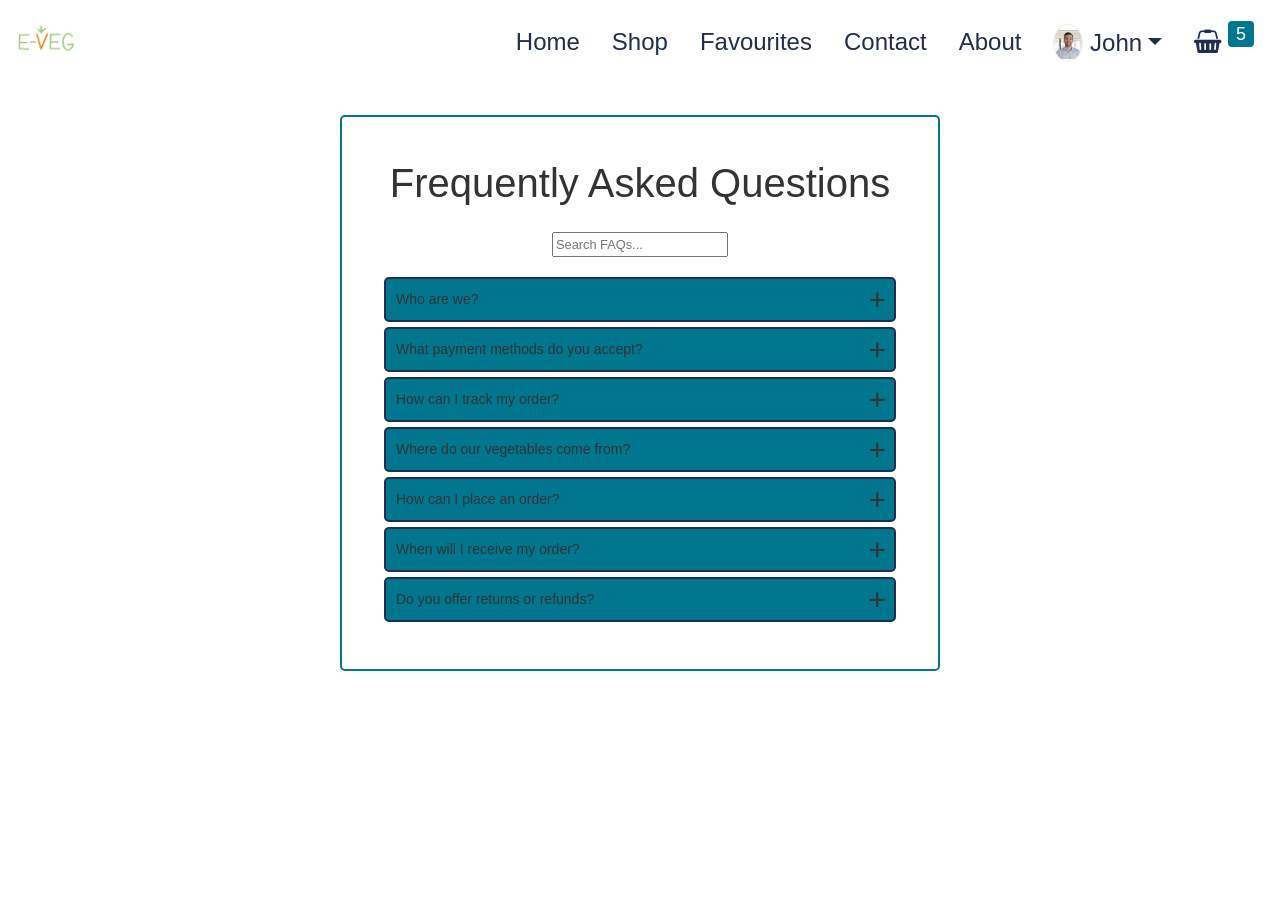
==== eveg/about.html @ e8fbee9b "changed nav bar to include favourites" ====
<!DOCTYPE html>
<html lang="en">
<head>
    <meta charset="UTF-8">
    <meta name="viewport" content="width=device-width, initial-scale=1.0">
    <meta charset="UTF-8"/>
    <link rel="stylesheet" media="screen and (max-width: 600px)" href="shopmobile.css">
    <link rel="stylesheet" media="screen and (min-width: 601px)" href="shop.css">
    <link rel="stylesheet" href="https://cdnjs.cloudflare.com/ajax/libs/font-awesome/4.7.0/css/font-awesome.min.css">
    <link rel="stylesheet" href="common.css">
    <link rel="stylesheet" href="colours.css">
    <link rel="stylesheet" type="text/css" media="all" href="packages/bootstrap/bootstrap.css">
    <link rel="stylesheet" type="text/css" media="all" href="packages/o2system-ui/o2system-ui.css">
    <link rel="stylesheet" type="text/css" media="all" href="packages/owl-carousel/owl-carousel.css">
    <link rel="stylesheet" type="text/css" media="all" href="packages/cloudzoom/cloudzoom.css">
    <link rel="stylesheet" type="text/css" media="all" href="packages/thumbelina/thumbelina.css">
    <link rel="stylesheet" type="text/css" media="all" href="packages/bootstrap-touchspin/bootstrap-touchspin.css">
    <script type="text/javascript" src="jquery.js"></script>
    <script type="text/javascript" src="jquery-migrate.js"></script>
    <script type="text/javascript" src="packages/bootstrap/libraries/popper.js"></script>
    <script type="text/javascript" src="packages/bootstrap/bootstrap.js"></script>
    <script type="text/javascript" src="packages/o2system-ui/o2system-ui.js"></script>
    <script type="text/javascript" src="packages/owl-carousel/owl-carousel.js"></script>
    <script type="text/javascript" src="packages/cloudzoom/cloudzoom.js"></script>
    <script type="text/javascript" src="packages/owl-carousel/owl-carousel.js"></script>
    <script type="text/javascript" src="packages/bootstrap-touchspin/bootstrap-touchspin.js"></script>
    <script type="text/javascript" src="products.js"></script>
    
    <title>FAQ Page</title>
    <!-- <style>
        /* body {
            font-family: Arial, sans-serif;
            line-height: 1.6;
            margin: 20px;
        } */

        
    </style> -->
</head>
<body>
<div class="index-list">
    <div class="page-header">
    <div class="container">
    <nav class="navbar fixed-top navbar-expand-md navbar-light bg-transparent" id="page-navigation">
        <!-- Navbar Brand -->
        <a href="index.html" class="navbar-brand">
          <img class="logo" src="images/e_veg_logo.png"></img>
        </a>

        <!-- Toggle Button -->
        <button class="navbar-toggler" type="button" data-toggle="collapse" data-target="#navbarcollapse" aria-controls="navbarCollapse" aria-expanded="false" aria-label="Toggle navigation">
            <span class="" role="button" ><i class="fa fa-bars" aria-hidden="true" style="color: rgba(0,0,0,.5);"></i></span>
        </button>
        <!-- Navbar Menu -->
        <div class="collapse navbar-collapse" id="navbarcollapse">
          <ul class="navbar-nav ml-auto">
            <li class="nav-item" style="color: black;">
              <a href="homepage.html" class="nav-link">Home</a>
            </li>
            <li class="nav-item" style="color: black;">
              <a href="index.html" class="nav-link">Shop</a>
            </li>
            <li class="nav-item" style="color: black;">
                <a href="favourites.html" class="nav-link">Favourites</a>
            </li>
            <!-- <li class="nav-item" style="color: black;">
              <a href="register.html" class="nav-link">Register</a>
            </li>
            <li class="nav-item" style="color: black;">
              <a href="login.html" class="nav-link">Login</a>
            </li> -->
            <li class="nav-item" style="color: black;">
              <a href="contact.html"" class="nav-link"><span>Contact</span></a>
            </li>
            <li class="nav-item"style="color: black;">
              <a href="about.html" class="nav-link"><span>About</span></a>
            </li>
            <li class="nav-item dropdown">
              <a class="nav-link dropdown-toggle" href="javascript:void(0)" id="navbarDropdown" role="button" data-toggle="dropdown" aria-haspopup="true" aria-expanded="false" aria-label="nav-bar dropdown">
                <div class="avatar-header"><img src="images/img/logo/profile.png" alt="User Avatar"></div> John</a>
              <div class="dropdown-menu" aria-labelledby="navbarDropdown">
                <a class="dropdown-item" href="transaction.html">Transactions History</a>
                <a class="dropdown-item" href="setting.html">Settings</a>
                <a class="dropdown-item" href="register.html">Register</a>
                <a class="dropdown-item" href="login.html">Login</a>
              </div>
            </li>
            <li class="nav-item dropdown">
              <a href="javascript:void(0)" class="nav-link dropdown-toggle" data-toggle="dropdown" aria-haspopup="true" aria-expanded="false">
                  <i class="fa fa-shopping-basket"></i> <span class="badge badge-primary">5</span>
              </a>
              <div class="dropdown-menu shopping-cart">
                  <ul>
                      <li>
                          <div class="drop-title">Your Cart</div>
                      </li>
                      <li>
                          <div class="shopping-cart-list">
                              <div class="media">
                                  <img class="d-flex mr-3" src="images/img/fish.jpg" width="60">
                                  <div class="media-body">
                                      <h5><a href="javascript:void(0)">Carrot</a></h5>
                                      <p class="price">
                                          <span class="discount text-muted">Rp. 700.000</span>
                                          <span>Rp. 100.000</span>
                                      </p>
                                      <p class="text-muted">Qty: 1</p>
                                  </div>
                              </div>
                      <li>
                          <div class="drop-title d-flex justify-content-between">
                              <span>Total:</span>
                              <span class="text-primary"><strong>Rp. 2000.000</strong></span>
                          </div>
                      </li>
                      <li class="d-flex justify-content-between pl-3 pr-3 pt-3">
                          <a href="cart.html" class="btn btn-secondary">View Cart</a>
                          <a href="checkout.html" class="btn btn-primary">Checkout</a>
                      </li>
                  </ul>
              </div>
            </li>
          </ul>
        </div>
      </div>
    </nav>
    </div>
</div>
</div>

<div class="faq-section">
    <div class="searchFAQSection">
    <h1>Frequently Asked Questions</h1>
        <input type="text" id="faq-searchbox" placeholder="Search FAQs..." oninput="filterFaqs()"></input>
        


        <div class="faq-item" onclick="toggleFaq(this)">
            <div class="plus-minus-sign">+</div>
            <div class="faq-question">Who are we?</div>
            <div class="faq-answer">We are E-Veg, a dedicated online platform providing you with the freshest and highest-quality vegetables. Our team is passionate about delivering farm-fresh produce directly to your doorstep.</div>
        </div>

        <div class="faq-item" onclick="toggleFaq(this)">
            <div class="plus-minus-sign">+</div>
            <div class="faq-question">What payment methods do you accept?</div>
            <div class="faq-answer">We accept credit/debit cards and secure online payment gateways.</div>
        </div>

        <div class="faq-item" onclick="toggleFaq(this)">
            <div class="plus-minus-sign">+</div>
            <div class="faq-question">How can I track my order?</div>
            <div class="faq-answer">Once your order is dispatched, you will receive a confirmation email with a tracking link.</div>
        </div>

        <div class="faq-item" onclick="toggleFaq(this)">
            <div class="plus-minus-sign">+</div>
            <div class="faq-question">Where do our vegetables come from?</div>
            <div class="faq-answer">At E-veg our vegetables are sourced from local farmers and trusted suppliers who share our commitment to quality and sustainability. We prioritize freshness, ensuring that you receive the best produce available.</div>
        </div>

        <div class="faq-item" onclick="toggleFaq(this)">
            <div class="plus-minus-sign">+</div>
            <div class="faq-question">How can I place an order?</div>
            <div class="faq-answer">Placing an order with us is easy! Simply browse our selection, add your desired vegetables to your cart, and proceed to checkout. Follow the steps to provide delivery details and complete your purchase.</div>
        </div>

        <div class="faq-item" onclick="toggleFaq(this)">
            <div class="plus-minus-sign">+</div>
            <div class="faq-question">When will I receive my order?</div>
            <div class="faq-answer">Delivery times vary based on your location and selected delivery slot. You can choose a convenient time during the checkout process, and we will make every effort to deliver your order within the specified time frame.</div>
        </div>

        <div class="faq-item" onclick="toggleFaq(this)">
            <div class="plus-minus-sign">+</div>
            <div class="faq-question">Do you offer returns or refunds?</div>
            <div class="faq-answer">Yes, we have a hassle-free return policy. If you are not satisfied with your purchase, please contact us within 30 days, and we will arrange for a return and refund.</div>
        </div>
    </div>
        


    <!-- Add more FAQ items as needed -->

</div>

<script>
    // Add JavaScript for toggle functionality
    // document.addEventListener('DOMContentLoaded', function () {
    //     var faqQuestions = document.querySelectorAll('.faq-question');

    //     faqQuestions.forEach(function (question) {
    //         question.addEventListener('click', function () {
    //             var answer = this.nextElementSibling;
    //             answer.style.display = answer.style.display === 'block' ? 'none' : 'block';
    //             this.classList.toggle('active');
    //         });
    //     });
    // });
    function toggleFaq(faqItem) {
        var answer = faqItem.querySelector('.faq-answer');
        var plusMinusSign = faqItem.querySelector('.plus-minus-sign');

        if (answer.style.display === 'block') {
            answer.style.display = 'none';
            plusMinusSign.textContent = '+';
        } else {
            answer.style.display = 'block';
            plusMinusSign.textContent = '-';
        }

        faqItem.classList.toggle('active');
    }

    function filterFaqs() {
        var searchInput = document.getElementById('searchbox');
        var filter = searchInput.value.toUpperCase();
        var faqItems = document.querySelectorAll('.faq-item');

        faqItems.forEach(function (faqItem) {
            var question = faqItem.querySelector('.faq-question');
            var textContent = question.textContent || question.innerText;

            if (textContent.toUpperCase().indexOf(filter) > -1) {
                faqItem.style.display = '';
            } else {
                faqItem.style.display = 'none';
            }
        });
    }
</script>

</body>
</html>
---- eveg/shopmobile.css ----
.credit{
    margin: 0.5em;
    text-align: right;
    font-size: xx-small;
}

/* Additional styles for text and buttons */
.shop-product-details {
    max-width: 100%;
}

.shop-product-title {
    padding-bottom: 0.2em;
    padding-top: 0.2em;
    font-size: 1.5em; /* Adjust font size as needed */
    font-family: 'Gill Sans', 'Gill Sans MT', Calibri, 'Trebuchet MS', sans-serif;
    text-align: center;
}

.shop-product-img img {
    max-width: 100%;
    height: auto;
}

.shop-product-price {
    font-weight: bold;
    margin-bottom: -3px;
}

.shop-product-units {
    margin-top: -3px;
    font-size: 0.85em;
    color: #555;
}

.shop-product-buying {
    height: 100%;
    display: flex;
    flex-direction: column;
    align-items: center;
}

.productBasketDiv {
    margin-top: 10px; /* Add spacing between Add button and adjust buttons */
}

@media (max-width: 575.98px) {
    .shop-product.card {
        display: flex;
        flex-direction: column;
        width: 80%;
        margin: 0 auto; /* Center the card horizontally */
    }

    .card__content {
        display: flex;
        flex-direction: row;
        align-items: center;
    }

    .shop-product-details.shop-product-left {
        order: 1;
        display: flex;
        flex-direction: column;
        /* width: 100% */
    }

    .shop-product-details.shop-product-title {
        margin-right: 10px; /* Adjust spacing between title and image */
    }

    .shop-product-details.shop-product-right {
        order: 2;
        display: flex;
        flex-direction: column;
        /* width: 100%; */
    }

    .shop-product-details.shop-product-price,
    .shop-product-details.shop-product-units,
    .shop-product-buying {
        margin-top: 5px; /* Adjust spacing between items on the right */
    }
}
---- eveg/shop.css ----
.shop-product-title{
    padding-bottom: 0.2em;
    padding-top: 0em;
    font-size: 2rem;
    font-family: 'Gill Sans', 'Gill Sans MT', Calibri, 'Trebuchet MS', sans-serif;
    text-align: center;
}

.shop-product-price{
    font-weight: bold;
    margin-bottom: -3px;
}

.shop-product-units {
    margin-top: -3px;
    font-size: 0.85em;
    color: #555;
}

.shop-product-buying {
    height: 100%;
    display: flex;
    flex-direction: column;
    align-items: center;
}

h1{
    text-align: center;
    color: var(--colour-1);
}
---- eveg/common.css ----
/*Common CSS to be shown on all versions (mobile/desktop)*/
.return {
    padding: 20px;
}
.nav-item.dropdown .dropdown-menu.shopping-cart .text-primary,
.nav-item.dropdown .dropdown-menu.shopping-cart .text-primary strong {
    color: var(--colour-1) !important; /* Your custom color */
}

.navbar-toggler:not(:disabled):not(.disabled) {
    cursor: pointer;
    border: 2px solid rgba(0,0,0,.5);
}

.container .badge.badge-primary{
    background-color: var(--colour-4);
    padding: 0.25rem 0.5rem;

}
.container a {
    color: var(--colour-5);
}

.productBasketWrapper {
    display: table-cell;
    text-align: center; 
}

.productBasketDiv{
    width: 158px;
    display: flex;
    flex-direction: column-reverse;
}

.adjustDiv {
  display: inline-block;
  right: auto;
  left: auto;
}

body.pace-done #page-content {
  all: unset;
}

button{
    background-color: var(--colour-1); 
    color: var(--colour-2);
    font-size: 100%;
    border: none;
}


.addToBasket{
    background-color: var(--colour-1);
    color: var(--colour-2);
    border-radius: 15px;
    border: none;
    padding: 10px;
    font-size: 70%;
    margin-top: 10px;
}
button:hover{
    background-color: var(--colour-4);
    color:  var(--colour-2);
}

button:focus {
    box-shadow: 0 0 15px #3498db; /* Add a blue shadow on focus */
    transition: none;
  }

.buyInput {
    width: 30%;
    height:28px;
    font-size: 20px;
    text-align: center;
    appearance: textfield;
}
input:hover{
    border-color: var(--colour-1);
}
input{
    appearance: textfield;
}

.custom-section .btn{
    background-color: var(--colour-1);
    color: var(--colour-2);
    width: 28px;
    height: 28px;
    border-radius: 50%;
    border: none;
    font-size: 15px;
    padding: 0;
    margin-bottom: 3px;
}

h2{
    color: var(--colour-1);
}

.shop-product-img img{
    object-fit:fill;
    vertical-align: middle;
    max-width: 100%; /* Set maximum width to 100% */
    max-height: 100%; /* Set maximum height to 100% */
    width: auto; /* Set width to auto */
    height: auto; /* Set height to auto */
    border-radius: 5px; /* Optional: Add rounded corners to the image */
} 

.shop-product-details.shop-product-img {
  display: flex;
  align-items: center; /* Center items vertically */
  justify-content: center; /* Center items horizontally */
}

.shop-product-desc{
    display:flex;
    border: 1px solid green;
}

.shop-product{
    font-size: 150%;
    padding: 1%;
    border: 1px solid var(--colour-4);
    border-radius: 2%;
    width: fit-content; /* This makes the size of the product box the width that it is defined in shop-product*/
    width: 20%;
    position: relative;
    background-color: var(--colour-2);
    box-sizing: border-box;
    @media (max-width: 992px) {
        width: 25%; /* 4 products per row */
    }

    @media (max-width: 768px) {
        width: 33.33%; /* 3 products per row */
    }

    @media (max-width: 576px) {
        width: 50%; /* 2 product per row */
    }
}

.square-image-container {
  width: 230px;
  height: 230px;
  overflow: hidden; /* Hide any overflowing content */
  background-color: white; /* Set background color to white */
  border: 2px solid white; /* Add a border with white color to match */
  display: flex; /* Use flexbox to center image */
  justify-content: center;
  align-items: center;
}

.searchbuttons span{
    color: white;
    width: 1em;
    padding-left: 1em;
    padding-right: 1em;
    padding-top:0.25em;
    padding: 0 1em;
}
.search-bar.active{
    display:flex;
    font-size: large;
    justify-content: flex-start;
    /* padding-right: 1em; */
}


.searchbox{
    margin-right: 1em;
    border-radius: 2em;
    box-shadow: 5px 5px #808080;
    border:0;
    border-bottom:1px solid #555;  
    width:0;
    padding-left: 2em;
    padding-right: 2em;
    font-size: inherit;
    font-weight: bold;
    background-color:rgba(255,255,255,0.9);
    color: black;
    width: 20em;
}


.search-bar{
    display: none;
    padding-bottom: 18px;
    padding-top: 4px;
    padding-left: 10px;
}

.searchbuttons a span{
    color: var(--colour-1);
    vertical-align: middle;
    padding: 10px;
}

html{
    --hero-height: 10em;
    --colour-1: hsl(var(--colour-1-h), var(--colour-1-s), var(--colour-1-l));
    --colour-2: hsl(var(--colour-2-h), var(--colour-2-s), var(--colour-2-l));
    --colour-3: hsl(var(--colour-3-h), var(--colour-3-s), var(--colour-3-l));
    --colour-4: hsl(var(--colour-4-h), var(--colour-4-s), var(--colour-4-l));
    --colour-5: hsl(var(--colour-5-h), var(--colour-5-s), var(--colour-5-l));
    --colour-6: hsl(var(--colour-6-h), var(--colour-6-s), var(--colour-6-l));
    --colour-7: hsl(var(--colour-7-h), var(--colour-7-s), var(--colour-7-l));

}

html, body {
    font-family: -apple-system,BlinkMacSystemFont,"Segoe UI",Roboto,"Helvetica Neue",Arial,"Noto Sans",sans-serif,"Apple Color Emoji","Segoe UI Emoji","Segoe UI Symbol","Noto Color Emoji";
}



.shop-bigPproduct {
    width: max-content;
    height: max-content;
    position: absolute;
    z-index: 1;
}


.menu{
    position:absolute;
    height: 100%;
    border-right: solid 5px hsl(var(--colour-1-h),var(--colour-1-s),var(--colour-1-l));
}

 .custom-section .productList{
    margin-bottom: 2rem;
    /* margin-left: 2rem;
    margin-right: 2rem; */
    display: flex;
    flex-wrap: wrap;
    justify-content: center; /*Display, flex-wrap and justify content create the grid structure for the items, aligned in the center.*/
    gap: 20px; /*Gaps between each product container*/
}

/* .navbar{
    height: 4em;
    }

.navbar,li ul {
    display: flex;
    justify-content: left;
    align-items: center;
    color:  var(--colour-2);
    padding-top: 1 em;
    padding-bottom: 1.5em;

} */

.about{

    clear: both;
    height:20px;
    padding: 2em;
    font-size: 20px;
    font-weight: bold;
    text-align: center;
    color: var(--colour-1);
}

.navbar-links ul{
    margin: 0;
    padding: 0;
    display: flex;
    width: 100%;
    flex-wrap:wrap;
}

.navbar-links{
    display: flex;
    width: 100%;
}

.spacer{
    flex-grow: 1;
    /* width: 10%; */
}

.navbar-links li{
    list-style: none;
}

.navbar-links li a, .subnavbar-links li a{
    color: var(--colour-3);
    text-decoration: none;
    font-size:1.5em;
    font-weight: 600;
    min-width: 4em;
    text-align: center;
    padding: 0 1rem 0.5rem 1rem;
    display: block;
}

.navbar-links ul li span{
    padding-bottom:2px;
}
.navbar-links ul li ul{
    display:none;
}

.navbar-links ul li:hover ul{
    display:flex;
}

.navbar-links li ul{
    position:absolute;
    float: inline-end;
}
.toggle-wrapper{
    position:absolute;
    top: .75rem;
    right: 1rem;
    background: rgba(0,0,0,0.25) ;
    /* background: black; */
    padding: 1em;
}
.toggle-button{
    display:none;
    flex-direction: column;
    justify-content: space-between;
    width: 30px;
    height: 21px;
}

.toggle-button .bar{
    height: 3px;
    width: 100%;
    background-color: var(--colour-1);
    border-radius: 10px;
}

.toggle-wrapper{
    display: none;
}
#searchDesc{
    margin-top: 1em;
    font-size: 2em;
    margin-left: 4rem;
}

.hero:before {
    content: "";
    position: absolute;
    z-index: -1;
    display: block;
    width: 100%;
    height: var(--hero-height);
}

*{
    margin: 0;
    /* color: var(--colour-6); */
}

#basket{
    position:absolute;
    display:none;
    width: 20em;
    height: var(--hero-height);
    background-color: var(--colour-1);
    opacity: 1;
}

.hero{
    text-align: center;
    height: var(--hero-height);
}

.hero div.title{
    font-size: 6rem;
    font-weight: 900;
    float: inline-start;
    width: 100%;
    height: calc(100% - 6rem);
    color: var(--colour-1);
}

.hero img.logo{
    padding: 1%;
    float: inline-start;
    height: 5em;
    color: var(--colour-1);
}

video {
      filter: brightness(0.5); /* Adjust the value as needed (1 is normal, < 1 darkens, > 1 lightens) */
}

.banner-video {
    width: 100%;
    height: auto;
    object-fit: cover; 
}

@media (max-width: 770px) {
    .banner-video {
        display: none; /* Hide the video on smaller screens */
    }
}

.banner .jumbotron {
  margin-bottom: 0;
}


.banner .products {
  padding-top: 115px;
  z-index: 5;
}

.banner .jumbotron .container {
  position: relative;
  z-index: 5;
}
.banner .jumbotron .container .card {
  margin-top: 2.3rem;
  z-index: 5;
  background-color: transparent;
}
.banner .jumbotron .container .card .card-icon .card-icon-i {
  border-color: var(--colour-1-h);
  color: var(--colour-5-h);
}
.banner .jumbotron .container .card .card-icon .card-icon-i i {
  color:var(--colour-3-h);
}
.banner .jumbotron .container .card .card-body .card-title {
  color:white;
  text-transform: uppercase;
}

.title {
  text-align: center;
  color: var(--colour-1);
  margin: 3rem;
}

/* NAVBAR */

.page-header .navbar .navbar-brand img {
  height: 60px;
}

.index-list .page-header .navbar .navbar-nav .nav-link{
  color: var(--colour-1);
  font-size: 1.5rem;
  padding-right: 1rem;
  padding-left: 1rem;
  font-family: 'Gill Sans', 'Gill Sans MT', Calibri, 'Trebuchet MS', sans-serif;
  text-align: left;
}

.page-header .navbar .navbar-nav .nav-link {
  color: var(--colour-2);
  font-size: 1.5rem;
  padding-right: 1rem;
  padding-left: 1rem;
  font-family: 'Gill Sans', 'Gill Sans MT', Calibri, 'Trebuchet MS', sans-serif;
  text-align: left;
}


.page-header .navbar .navbar-nav .nav-link:focus,
.page-header .navbar .navbar-nav .nav-link:hover,
.page-header .navbar .navbar-nav .nav-link.active {
  color: hsla(var(--colour-4-h), var(--colour-4-s), var(--colour-4-l), 1);
}

.page-header .navbar .navbar-nav .dropdown .badge {
  position: absolute;
  top: 5px;
  font-weight: 400;
  text-align: center;
}

.page-header .navbar.bg-white {
  box-shadow: 0 3px 7px hsla(var(--colour-4-h), var(--colour-4-s), var(--colour-4-l), 0.13);
}
.page-header .navbar.bg-white .navbar-nav .nav-link {
  color: var(--colour-1);
}
.page-header .navbar.bg-white .navbar-nav .nav-link:focus, .page-header .navbar.bg-white .navbar-nav .nav-link:hover, .page-header .navbar.bg-white .navbar-nav .nav-link.active {
  color: var(--colour-4);
}
.page-header .navbar .avatar-header {
  width: 30px;
  height: 30px;
  overflow: hidden;
  border: 1px solid #eee;
  border-radius: 50%;
  display: inline-table;
  overflow: hidden;
}
.page-header .navbar .avatar-header img {
  width: 100%;
  height: auto;
}
.page-header .navbar .shopping-cart {
  width: 300px;
  right: 0;
  left: auto;
}
.page-header .navbar .shopping-cart ul {
  padding: 0;
  margin: 0;
  list-style: none;
}
.page-header .navbar .shopping-cart .drop-title {
  padding: 11px 20px 15px;
  border-bottom: 1px solid hsla(var(--colour-1-h), var(--colour-1-s), var(--colour-1-l), 0.13);
  font-size: 1.5rem;
  font-family: 'Gill Sans', 'Gill Sans MT', Calibri, 'Trebuchet MS', sans-serif;
  text-align: left;
}

.page-header .navbar .shopping-cart .drop-title.d-flex {
  border-top: 1px solid hsla(var(--colour-1-h), var(--colour-1-s), var(--colour-1-l), 0.13);
}

.page-header .navbar .shopping-cart .shopping-cart-list {
  height: 200px;
  position: relative;
  overflow-y: auto;
}
.page-header .navbar .shopping-cart .shopping-cart-list .media {
  border-bottom: 1px solid hsla(var(--colour-1-h), var(--colour-1-s), var(--colour-1-l), 0.13);
  padding: 10px 15px;
}
.page-header .navbar .shopping-cart .shopping-cart-list .media h5 {
  font-size: 0.8rem;
  margin-top: 0;
  margin-bottom: 0;
  color:var(--colour-3-h);
  font-weight: 400;
}
.page-header .navbar .shopping-cart .shopping-cart-list .media h5 a {
}
.page-header .navbar .shopping-cart .shopping-cart-list .media h5 a:focus, .page-header .navbar .shopping-cart .shopping-cart-list .media h5 a:hover, .page-header .navbar .shopping-cart .shopping-cart-list .media h5 a.active {
  color: var(--colour-3-h);
}
.page-header .navbar .shopping-cart .shopping-cart-list .media p {
  margin: 0;
}

.page-header .navbar .shopping-cart .shopping-cart-list .media .price span {
  display: inline-block;
  margin-right: 5px;
  color:var(--colour-3-h);
  font-size: 0.8rem;
}
.page-header .navbar .shopping-cart .shopping-cart-list .media .price span.discount {
  font-size: 0.7rem;
  text-decoration: line-through;
}

.imgspacer{
    display:inline-block;
    height:100%;
    vertical-align: middle;
}

 .custom-section #cookieMessage{
    position: fixed;
    left: 0px;
    bottom: 0px;
    background-color: hsl(var(--colour-3-h), var(--colour-3-s), var(--colour-3-l));
    border-radius: 0;
    padding: 20px;
    width: 100%;
    z-index: 999;
    backdrop-filter: blur(10px); 
    /* display: none; */
    text-align: center;
}

#acceptCookies{
    font-size: 100%;
    margin-top: 2rem;
    color: var(--colour-2);
}
p{
    font-size: 100%;
}

body{
    background-color: var(--colour-2);
    margin:0;
    padding: 0;
    font-size: 1.75rem;
    font-family: 'Gill Sans', 'Gill Sans MT', Calibri, 'Trebuchet MS', sans-serif;
    text-align: left;
}

.custom-section a{
    color: var(--colour-4);
}
a:visited{
    color: var(--colour-5);
}


form.customerDetails {
background: var(--colour-2);
border: 1px solid var(--colour-1);
width: 100%;
margin-left: 20px;
padding-left: 3%;
padding-right: 3%;
padding-top: 10px;
}

form.customerDetails label {
display: block;
color: var(--colour-1);
}

form.customerDetails input {
width: 100%;
color: var(--colour-1);
}
form.customerDetails button{
    margin-top:20px;
    display: block;
    margin-bottom: 20px;
}
.details {
  margin-top: 4%;
  display: flex;
  margin-right: auto;
  margin-left: auto;
  width: 100%;
}
#details-title{
  color: var(--colour-1);
  margin-left:15px;
}
#customerDetails {
  margin-right: auto;
  margin-left: auto;
  width: 50%;
}
.checkoutList{
    width:50%;
    margin-bottom: 4rem;
    margin-top: 2rem;
    color: var(--colour-1);
}

.checkoutList{
    text-align: left;
    margin-left: 5%;
    font-size: 20px;
}

.checkoutList tr td:nth-child(4){
    font-weight: bold;
}


#acceptButton{
    background-color: var(--colour-4);
    width: 115px;
}

#rejectButton{
    width:115px
}

#customiseButton{
    width: 115px;
}


h1{
    color: var(--colour-1);
    padding-bottom: 2%;
}

.contact-info {

    text-align: left;
    width: fit-content;
    align-self: center;
    margin-left: auto;
    margin-right: auto;

  }
  
  .contact-info p {
    font-size: 20px;
    color: var(--colour-1);
    padding:10px;
    padding-left: 0px;
  }
  
  .contact-info ul {
    list-style-type: none;
    padding: 0;
  }
  
  .contact-info li {
    margin-bottom: 10px;
    font-size: 16px;
    color: var(--colour-1);
  }
  
  /* Message Form Styles */
  .message-form {
    margin-top: 30px;
    text-align: left;
    width: 400px;
    border: 1px solid;
    border-color: var(--colour-1);
    padding: 10%;
  }
  
  .message-form h2 {
    font-size: 20px;
    color: var(--colour-1);
    margin-bottom: 10px;
    text-align: center;
  }
  
  #messageForm {
    display: flex;
    flex-direction: column;
    max-width: 400px;
    margin: auto;
    color: var(--colour-1);
    border-color: var(--colour-4);
    border: 1px;

  }
  
  #messageForm label {
    font-size: 16px;
    margin-top: 10px;
  }
  
  #userMessage,
  #userEmail {
    padding: 10px;
    margin-bottom: 15px;
    border: 1px solid #ddd;
    border-radius: 4px;
    font-size: 14px;
  }
  
  #userMessage {
    resize: vertical; /* Allow vertical resizing of textarea */
  }

  .container{
    text-align: center;
    color: var(--colour-1);
  }
  
  .contact-list .container {
    padding-top: 115px;
  }

  .form-container {
    display: inline-flex;
    margin-left: auto;
    margin-right: auto;
  }
  
  .contact-container {
    display: flex;
    align-content: center;
  }

#errorPopUp {
    display: none;
    position: fixed;
    top: 50%;
    left: 50%; 
    transform: translate(-50%, -50%);
    padding: 20px;
    background-color: #fff;
    border: 1px solid var(--colour-1); 
    border-radius: 5px;
    box-shadow: 0 2px 10px rgba(0,0,0,0.25);
    z-index: 1000;
}

#overlay {
    display: none;
    position: fixed;
    top: 0;
    left: 0;
    width: 100%;
    height: 100%;
    background-color: rgba(0, 0, 0, 0.5);
    z-index: 900;
}

#closeErrorButton {
    display: block;
    margin-left: auto;
    margin-right: auto;
    margin-top: 25px;
    border-radius: 5px;
}

.faq-section {
    max-width: 600px;
    margin: auto;
    padding-top: 90px;
}

.faq-question {
    cursor: pointer;
    padding: 10px;
    margin: 5px 0;
    /* background-color: #f5f5f5; */
    background-color: var(--colour-4);
    /* border: 1px solid #ddd; */
    border: 2px solid var(--colour-1);;
    border-radius: 5px;
    transition: background-color 0.3s;
}

.faq-answer {
    display: none;
    padding: 10px;
    margin: 5px 0;
    background-color: var(--colour-2);
    border: 2px solid var(--colour-1);
    border-radius: 5px;
}

.faq-question.active {
    background-color: #e0e0e0;
}

.searchFAQSection{
    border: 2px solid var(--colour-4);
    padding: 7%;
    border-radius: 5px;
    margin-top: 25px;
}

.plus-minus-sign {
    float: right;
    padding-right: 10px;
    font-size:30px;
}
.card-product {
  text-align: center;
}
.card-product .card-title {
  margin-bottom: 0;
}
.card-product .card-title a {
  color: #333333;
}

.card-product .card-title a:hover, .card-product .card-title a:focus {
  color: #E91E63;
}
.card-product .card-price span.reguler {
  color: #E91E63;
  font-size: 1rem;
}
.card-product .card-price span.discount {
  color: #777777;
  font-size: 0.8rem;
}


.owl-carousel .owl-nav {
  display: block !important;
  margin: 0;
}
.owl-carousel .owl-nav div {
  /* background: $primary-color; */
  border-radius: 0;
  color: #E91E63;
  font-size: 50px;
  height: 50px;
  line-height: 35px;
  margin: -20px 0 0;
  opacity: 0;
  padding: 0;
  position: absolute;
  right: 20px;
  text-align: center;
  top: 50%;
  width: 40px;
  z-index: 1;
  transition: all 0.3s linear 0s;
}
.owl-carousel .owl-nav div.owl-prev {
  left: 20px;
}
.owl-carousel .owl-nav div.owl-prev:hover {
  /* background: $primary-color; */
}
.owl-carousel .owl-nav div.owl-next:hover {
  /* background: $primary-color; */
}
.owl-carousel:hover .owl-nav div.owl-next {
  opacity: 1 !important;
  right: 0 !important;
}
.owl-carousel:hover .owl-nav div.owl-prev {
  opacity: 1 !important;
  left: 0 !important;
}

#faq-searchbox{
    display: block;
    margin: 0 auto;
    margin-bottom: 20px;
    margin-top: 15px;

}

.login-container {
  background-color: var(--colour-2);
  padding: 20px;
  border-radius: 5px;
  box-shadow: 0 0 10px rgba(0, 0, 0, 0.1);
  align-self: center;
  width: 35%;
  margin-left: auto;
  margin-right: auto;
  color: var(--colour-1);
  border: 1px solid var(--colour-1);
}

.login-form-group {
  margin-bottom: 15px;
}

.form-label {
  display: block;
  margin-bottom: 5px;
}

input[type="email"],
input[type="password"],
button {
  width: 100%;
  padding: 10px;
  border: 1px solid #ccc;
  border-radius: 3px;
}

input[type="email"]:hover,
input[type="password"]:hover{
  border-color: var(--colour-1);
}

.login-content {
  display: block;
  margin-left: auto;
  margin-right: auto;
  padding-top: 7%;
}

.login-button{
  margin-top: 20px;
  margin-bottom: 10px;
}

.login-container a{
  color: var(--colour-1);
}

.login-container a:hover{
  color: var(--colour-5);
  padding-top: 2%;
}

.checkout-container{
  padding-top: 3%;
}

.checkout-table{
  width: 60%;
}

.basket-total{
  font-size: 30px;
  color: var(--colour-1);
}

.submit-payment{
  display: flex;
  margin-left: 5%;
  width: 50%;
  display: flex;
  flex-direction: column;
}

.payment-button{
  width:fit-content;
  margin-top: 3%;
  font-size: 15px;
}
.remove-item:hover{
  color: var(--colour-4);
}
#basket-title{
  padding-left: 20px;
  color: var(--colour-1);
  margin-top: 3%;
}
---- eveg/colours.css ----
html{
  /*Space cadet*/
    --colour-1-h: 224;
    --colour-1-s: 40%;
    --colour-1-l: 22%;
  
  /*Cerulean*/
    --colour-4-h: 190;
    --colour-4-s: 100%;
    --colour-4-l: 28%;
  
  /*Bright pink (Crayola)*/
    --colour-3-h: 346;
    --colour-3-s: 84%;
    --colour-3-l: 61%;
  
  /*Seasalt*/
    --colour-2-h: 0;
    --colour-2-s: 0%;
    --colour-2-l: 98%;
  
  /*Pistachio*/
    --colour-5-h: 100;
    --colour-5-s: 59%;
    --colour-5-l: 63%;
  
  }
---- eveg/packages/o2system-ui/o2system-ui.css ----
/*!

 =========================================================
 * o2system-ui-kit - v1.0.0
 =========================================================

 */@-webkit-keyframes "offline-fadein"{0%{opacity:0}100%{opacity:1}}@-moz-keyframes "offline-fadein"{0%{opacity:0}100%{opacity:1}}@-ms-keyframes "offline-fadein"{0%{opacity:0}100%{opacity:1}}@-o-keyframes "offline-fadein"{0%{opacity:0}100%{opacity:1}}@keyframes "offline-fadein"{0%{opacity:0}100%{opacity:1}}@-webkit-keyframes "offline-fadeout-and-hide"{0%{opacity:1;display:block}99%{opacity:0;display:block}100%{opacity:0;display:none}}@-moz-keyframes "offline-fadeout-and-hide"{0%{opacity:1;display:block}99%{opacity:0;display:block}100%{opacity:0;display:none}}@-ms-keyframes "offline-fadeout-and-hide"{0%{opacity:1;display:block}99%{opacity:0;display:block}100%{opacity:0;display:none}}@-o-keyframes "offline-fadeout-and-hide"{0%{opacity:1;display:block}99%{opacity:0;display:block}100%{opacity:0;display:none}}@keyframes "offline-fadeout-and-hide"{0%{opacity:1;display:block}99%{opacity:0;display:block}100%{opacity:0;display:none}}@-webkit-keyframes "offline-rotation"{0%{transform:rotate(0deg);-webkit-transform:rotate(0deg);-moz-transform:rotate(0deg);-ms-transform:rotate(0deg);-o-transform:rotate(0deg)}100%{transform:rotate(359deg);-webkit-transform:rotate(359deg);-moz-transform:rotate(359deg);-ms-transform:rotate(359deg);-o-transform:rotate(359deg)}}@-moz-keyframes "offline-rotation"{0%{transform:rotate(0deg);-webkit-transform:rotate(0deg);-moz-transform:rotate(0deg);-ms-transform:rotate(0deg);-o-transform:rotate(0deg)}100%{transform:rotate(359deg);-webkit-transform:rotate(359deg);-moz-transform:rotate(359deg);-ms-transform:rotate(359deg);-o-transform:rotate(359deg)}}@-ms-keyframes "offline-rotation"{0%{transform:rotate(0deg);-webkit-transform:rotate(0deg);-moz-transform:rotate(0deg);-ms-transform:rotate(0deg);-o-transform:rotate(0deg)}100%{transform:rotate(359deg);-webkit-transform:rotate(359deg);-moz-transform:rotate(359deg);-ms-transform:rotate(359deg);-o-transform:rotate(359deg)}}@-o-keyframes "offline-rotation"{0%{transform:rotate(0deg);-webkit-transform:rotate(0deg);-moz-transform:rotate(0deg);-ms-transform:rotate(0deg);-o-transform:rotate(0deg)}100%{transform:rotate(359deg);-webkit-transform:rotate(359deg);-moz-transform:rotate(359deg);-ms-transform:rotate(359deg);-o-transform:rotate(359deg)}}@keyframes "offline-rotation"{0%{transform:rotate(0deg);-webkit-transform:rotate(0deg);-moz-transform:rotate(0deg);-ms-transform:rotate(0deg);-o-transform:rotate(0deg)}100%{transform:rotate(359deg);-webkit-transform:rotate(359deg);-moz-transform:rotate(359deg);-ms-transform:rotate(359deg);-o-transform:rotate(359deg)}}.offline-ui{-webkit-box-sizing:border-box;-moz-box-sizing:border-box;box-sizing:border-box;display:none;position:fixed;background:white;z-index:2000;margin:auto;top:0;left:0;right:0;-webkit-border-radius:4px;-moz-border-radius:4px;-ms-border-radius:4px;-o-border-radius:4px;border-radius:4px;font-family:"Helvetica Neue", sans-serif;padding:1em;top:1em;width:38em;max-width:100%;overflow:hidden}.offline-ui *{-webkit-box-sizing:border-box;-moz-box-sizing:border-box;box-sizing:border-box}.offline-ui *:before{-webkit-box-sizing:border-box;-moz-box-sizing:border-box;box-sizing:border-box}.offline-ui *:after{-webkit-box-sizing:border-box;-moz-box-sizing:border-box;box-sizing:border-box}.offline-ui:before{-webkit-box-sizing:border-box;-moz-box-sizing:border-box;box-sizing:border-box}.offline-ui:after{-webkit-box-sizing:border-box;-moz-box-sizing:border-box;box-sizing:border-box}.offline-ui .offline-ui-content:before{display:inline;line-height:1.25em}.offline-ui .offline-ui-retry{-webkit-user-select:none;-moz-user-select:none;user-select:none;display:none;position:absolute;right:3em;top:0;bottom:0;background:rgba(0,0,0,0.1);text-decoration:none;color:inherit;line-height:3.5em;height:3.5em;margin:auto;padding:0 1em}.offline-ui .offline-ui-retry:before{display:inline;content:"Reconnect"}.offline-ui.offline-ui-up.offline-ui-up-5s{display:block}.offline-ui.offline-ui-down{display:block;-webkit-animation:offline-fadein 0.5s;-moz-animation:offline-fadein 0.5s;-ms-animation:offline-fadein 0.5s;-o-animation:offline-fadein 0.5s;animation:offline-fadein 0.5s;-webkit-backface-visibility:hidden;background:#ec8787;color:#551313}.offline-ui.offline-ui-down .offline-ui-content:before{content:"Offline";content:"Your computer lost its internet connection."}.offline-ui.offline-ui-down.offline-ui-waiting{background:#f8ecad;color:#7c6d1f;padding-right:3em;padding-right:11em}.offline-ui.offline-ui-down.offline-ui-waiting .offline-ui-retry{display:block}.offline-ui.offline-ui-down.offline-ui-waiting:after{-webkit-animation:offline-rotation 0.7s linear infinite;-moz-animation:offline-rotation 0.7s linear infinite;-ms-animation:offline-rotation 0.7s linear infinite;-o-animation:offline-rotation 0.7s linear infinite;animation:offline-rotation 0.7s linear infinite;-webkit-backface-visibility:hidden;-webkit-border-radius:50%;-moz-border-radius:50%;-ms-border-radius:50%;-o-border-radius:50%;border-radius:50%;content:" ";display:block;position:absolute;right:1em;top:0;bottom:0;margin:auto;height:1em;width:1em;border:2px solid transparent;border-top-color:#7c6d1f;border-left-color:#7c6d1f;opacity:0.7}.offline-ui.offline-ui-down.offline-ui-waiting .offline-ui-content[data-retry-in-unit="second"]:before{content:"Connection lost. Reconnecting in " attr(data-retry-in-value) " seconds..."}.offline-ui.offline-ui-down.offline-ui-waiting .offline-ui-content[data-retry-in-unit="second"][data-retry-in-value="1"]:before{content:"Connection lost. Reconnecting in " attr(data-retry-in-value) " second..."}.offline-ui.offline-ui-down.offline-ui-waiting .offline-ui-content[data-retry-in-unit="minute"]:before{content:"Connection lost. Reconnecting in " attr(data-retry-in-value) " minutes..."}.offline-ui.offline-ui-down.offline-ui-waiting .offline-ui-content[data-retry-in-unit="minute"][data-retry-in-value="1"]:before{content:"Connection lost. Reconnecting in " attr(data-retry-in-value) " minute..."}.offline-ui.offline-ui-down.offline-ui-waiting .offline-ui-content[data-retry-in-unit="hour"]:before{content:"Connection lost. Reconnecting in " attr(data-retry-in-value) " hours..."}.offline-ui.offline-ui-down.offline-ui-waiting .offline-ui-content[data-retry-in-unit="hour"][data-retry-in-value="1"]:before{content:"Connection lost. Reconnecting in " attr(data-retry-in-value) " hour..."}.offline-ui.offline-ui-down.offline-ui-reconnect-failed-2s.offline-ui-waiting .offline-ui-retry{display:none;display:none}.offline-ui.offline-ui-up{-webkit-animation:offline-fadeout-and-hide forwards 0.5s 2s;-moz-animation:offline-fadeout-and-hide forwards 0.5s 2s;-ms-animation:offline-fadeout-and-hide forwards 0.5s 2s;-o-animation:offline-fadeout-and-hide forwards 0.5s 2s;animation:offline-fadeout-and-hide forwards 0.5s 2s;-webkit-backface-visibility:hidden;background:#d6e9c6;color:#468847}.offline-ui.offline-ui-up .offline-ui-content:before{content:"Online";content:"Your computer is connected to the internet."}.offline-ui.offline-ui-down.offline-ui-connecting{background:#f8ecad;color:#7c6d1f;padding-right:3em}.offline-ui.offline-ui-down.offline-ui-connecting:after{-webkit-animation:offline-rotation 0.7s linear infinite;-moz-animation:offline-rotation 0.7s linear infinite;-ms-animation:offline-rotation 0.7s linear infinite;-o-animation:offline-rotation 0.7s linear infinite;animation:offline-rotation 0.7s linear infinite;-webkit-backface-visibility:hidden;-webkit-border-radius:50%;-moz-border-radius:50%;-ms-border-radius:50%;-o-border-radius:50%;border-radius:50%;content:" ";display:block;position:absolute;right:1em;top:0;bottom:0;margin:auto;height:1em;width:1em;border:2px solid transparent;border-top-color:#7c6d1f;border-left-color:#7c6d1f;opacity:0.7}.offline-ui.offline-ui-down.offline-ui-connecting .offline-ui-content:before{content:"Attempting to reconnect..."}.offline-ui.offline-ui-down.offline-ui-waiting.offline-ui-reconnect-failed-2s{padding-right:0}.offline-ui.offline-ui-down.offline-ui-connecting-2s .offline-ui-content:before{content:"Attempting to reconnect..."}.offline-ui.offline-ui-down.offline-ui-reconnect-failed-2s .offline-ui-content:before{content:"Connection attempt failed."}@media (max-width: 38em){.offline-ui{-webkit-border-radius:0;-moz-border-radius:0;-ms-border-radius:0;-o-border-radius:0;border-radius:0;top:0}}@media (max-width: 1024px){.offline-ui.offline-ui-up .offline-ui-content:before{content:"Your device is connected to the internet."}.offline-ui.offline-ui-down .offline-ui-content:before{content:"Your device lost its internet connection."}}@media (max-width: 568px){.offline-ui.offline-ui-up .offline-ui-content:before{content:"Your device is connected."}.offline-ui.offline-ui-down .offline-ui-content:before{content:"Your device isn't connected."}.offline-ui.offline-ui-down.offline-ui-waiting .offline-ui-content[data-retry-in-unit="second"]:before{content:"Reconnecting in " attr(data-retry-in-value) "s..."}.offline-ui.offline-ui-down.offline-ui-waiting .offline-ui-content[data-retry-in-unit="second"][data-retry-in-value="1"]:before{content:"Reconnecting in " attr(data-retry-in-value) "s..."}.offline-ui.offline-ui-down.offline-ui-waiting .offline-ui-content[data-retry-in-unit="minute"]:before{content:"Reconnecting in " attr(data-retry-in-value) "m..."}.offline-ui.offline-ui-down.offline-ui-waiting .offline-ui-content[data-retry-in-unit="minute"][data-retry-in-value="1"]:before{content:"Reconnecting in " attr(data-retry-in-value) "m..."}.offline-ui.offline-ui-down.offline-ui-waiting .offline-ui-content[data-retry-in-unit="hour"]:before{content:"Reconnecting in " attr(data-retry-in-value) "h..."}.offline-ui.offline-ui-down.offline-ui-waiting .offline-ui-content[data-retry-in-unit="hour"][data-retry-in-value="1"]:before{content:"Reconnecting in " attr(data-retry-in-value) "h..."}}@-webkit-keyframes "pace-spinner"{0%{-webkit-transform:rotate(0deg);transform:rotate(0deg)}100%{-webkit-transform:rotate(360deg);transform:rotate(360deg)}}@-moz-keyframes "pace-spinner"{0%{-moz-transform:rotate(0deg);transform:rotate(0deg)}100%{-moz-transform:rotate(360deg);transform:rotate(360deg)}}@-o-keyframes "pace-spinner"{0%{-o-transform:rotate(0deg);transform:rotate(0deg)}100%{-o-transform:rotate(360deg);transform:rotate(360deg)}}@-ms-keyframes "pace-spinner"{0%{-ms-transform:rotate(0deg);transform:rotate(0deg)}100%{-ms-transform:rotate(360deg);transform:rotate(360deg)}}@keyframes "pace-spinner"{0%{transform:rotate(0deg);transform:rotate(0deg)}100%{transform:rotate(360deg);transform:rotate(360deg)}}.pace{-webkit-pointer-events:none;pointer-events:none;-webkit-user-select:none;-moz-user-select:none;user-select:none}.pace .pace-progress{background:#3783b5;position:fixed;z-index:2000;top:0;right:100%;width:100%;height:2px}.pace .pace-progress-inner{display:block;position:absolute;right:0px;width:100px;height:100%;box-shadow:0 0 10px #3783b5,0 0 5px #3783b5;opacity:1.0;-webkit-transform:rotate(3deg) translate(0px, -4px);-moz-transform:rotate(3deg) translate(0px, -4px);-ms-transform:rotate(3deg) translate(0px, -4px);-o-transform:rotate(3deg) translate(0px, -4px);transform:rotate(3deg) translate(0px, -4px)}.pace .pace-activity{display:none;position:fixed;z-index:2000;top:15px;right:15px;width:14px;height:14px;border:solid 2px transparent;border-top-color:#3783b5;border-left-color:#3783b5;border-radius:10px;-webkit-animation:pace-spinner 400ms linear infinite;-moz-animation:pace-spinner 400ms linear infinite;-ms-animation:pace-spinner 400ms linear infinite;-o-animation:pace-spinner 400ms linear infinite;animation:pace-spinner 400ms linear infinite}.pace-inactive{display:none}.bg-transparent{background:transparent !important;box-shadow:none}.bg-inverse{color:#fff !important}.bg-primary{background:#3783b5 !important}.bg-secondary{background:#3b5998 !important}.bg-success{background:#46be8a !important}.bg-info{background:#57c7d4 !important}.bg-warning{background:#f2a654 !important}.bg-danger{background:#f96868 !important}.bg-dark{background:#132e40 !important}.bg-black{background:#000 !important}body{color:#333;font-size:14px;font-family:"Oxygen", "Helvetica Neue", Arial, sans-serif}button,input,optgroup,select,textarea{font-family:"Oxygen", "Helvetica Neue", Arial, sans-serif}a{text-decoration:none !important;outline:0 !important}a:hover,a:active,a:visited,a:focus{text-decoration:none !important;outline:0 !important}input,select,.btn,.form-control,.dropdown-menu,.input-group-text{font-size:0.8rem}.btn-lg,.btn-group-lg>.btn,.form-control-lg{font-size:1.25rem}.btn-sm,.btn-group-sm>.btn,.form-control-sm{font-size:0.75rem}.btn-xs,.btn-group-xs>.btn,.form-control-xs{font-size:0.675rem}.b-r{border-right:1px solid #ddd}.b-l{border-left:1px solid #ddd}.media .media-img{display:-ms-flexbox;display:flex;margin-right:1rem}.media .media-heading{margin-top:0}.list-group-item .badge{float:right}.img-logo{width:25px !important;height:auto}blockquote.alert{display:-ms-flexbox;display:flex;-ms-flex-align:start;align-items:flex-start;-ms-flex-align:center !important;align-items:center !important;-ms-flex-pack:center !important;justify-content:center !important}blockquote.alert i{display:flex;font-size:2.5rem;margin-right:1rem}blockquote.alert p:last-child{margin-bottom:0}.alert p:last-child{margin-bottom:0}#scrollUp,.scroll-to-top{height:40px;position:fixed;bottom:20%;right:-60px;background:#3783b5;color:#fff;text-align:center;line-height:40px;box-shadow:0 3px 10px rgba(0,0,0,0.2);font-size:0.8rem;cursor:pointer;z-index:9998;padding:0 15px;transition:all .3s;border-top-left-radius:3px;border-bottom-left-radius:3px}#scrollUp i,.scroll-to-top i{font-size:1rem;margin-right:15px}#scrollUp:hover,.scroll-to-top:hover{right:0}#scrollUp:hover i,.scroll-to-top:hover i{margin-right:10px}.pagination .page-item .page-link{color:#3783b5}.pagination .page-item.active .page-link{background-color:#3783b5;border-color:#3783b5;color:#FFF}.accordion>.card:not(:first-child){border-top-left-radius:0rem;border-top-right-radius:0rem}.accordion>.card:not(:last-child){border-bottom:0px;border-bottom-left-radius:0rem;border-bottom-right-radius:0rem}.badge{padding:.5em .6em .6em .6em}.badge-default{background-color:#FFF;color:#333}.badge-primary{background-color:#3783b5}.badge-secondary{background-color:#3b5998}.badge-success{background-color:#46be8a}.badge-info{background-color:#57c7d4}.badge-warning{background-color:#f2a654;color:#FFF}.badge-danger{background-color:#f96868}.badge-dark{background-color:#132e40}.breadcrumb-dot .breadcrumb-item+.breadcrumb-item::before{content:"\2022"}.breadcrumb-bar .breadcrumb-item+.breadcrumb-item::before{content:"|"}.breadcrumb-right-pointer .breadcrumb-item+.breadcrumb-item::before{content:"\232a"}.breadcrumb-hypen .breadcrumb-item+.breadcrumb-item::before{content:"\002d"}.breadcrumb-right-tag{padding:0;background:none}.breadcrumb-right-tag .breadcrumb-item{background:rgba(2,117,216,0.8);padding:.5em 1em;color:#fff}.breadcrumb-right-tag .breadcrumb-item a{color:#fff}.breadcrumb-right-tag .breadcrumb-item:nth-child(2){background:rgba(2,117,216,0.6)}.breadcrumb-right-tag .breadcrumb-item:nth-child(3){background:rgba(2,117,216,0.5)}.breadcrumb-right-tag .breadcrumb-item+.breadcrumb-item::before{content:"";padding:0}.btn.btn-icon{position:relative;padding-left:45px}.btn.btn-icon i{position:absolute;left:0;top:0;height:100%;padding:9px;text-align:center}.btn.btn-xs.btn-icon{padding-left:30px}.btn.btn-xs.btn-icon i{padding:4px 7px}.btn.btn-sm.btn-icon{padding-left:35px}.btn.btn-sm.btn-icon i{padding:8px}.btn.btn-lg.btn-icon{padding-left:55px}.btn.btn-lg.btn-icon i{padding:11px}.btn.btn-xl.btn-icon{padding-left:95px}.btn.btn-xl.btn-icon i{padding:20px}.btn-light.btn-icon i{background:#e2e6ea}.btn-dark{color:#FFF;background-color:#132e40;border-color:#132e40}.btn-dark:focus,.btn-dark.focus{color:#FFF;background-color:#071219;border-color:#000}.btn-dark:hover{color:#FFF;background-color:#071219;border-color:#050c11}.btn-dark:active,.btn-dark.active,.open>.btn-dark.dropdown-toggle{color:#FFF;background-color:#071219;border-color:#050c11}.btn-dark:active:hover,.btn-dark:active:focus,.btn-dark:active.focus,.btn-dark.active:hover,.btn-dark.active:focus,.btn-dark.active.focus,.open>.btn-dark.dropdown-toggle:hover,.open>.btn-dark.dropdown-toggle:focus,.open>.btn-dark.dropdown-toggle.focus{color:#FFF;background-color:#000;border-color:#000}.btn-dark:active,.btn-dark.active,.open>.btn-dark.dropdown-toggle{background-image:none}.btn-dark.disabled:hover,.btn-dark.disabled:focus,.btn-dark.disabled.focus,.btn-dark[disabled]:hover,.btn-dark[disabled]:focus,.btn-dark[disabled].focus,fieldset[disabled] .btn-dark:hover,fieldset[disabled] .btn-dark:focus,fieldset[disabled] .btn-dark.focus{background-color:#132e40;border-color:#132e40}.btn-dark .badge{color:#132e40;background-color:#FFF}.btn-dark.btn-icon i{background:#23272b}.btn-default{color:#333;background-color:#FFF;border-color:#ccc}.btn-default:focus,.btn-default.focus{color:#333;background-color:#e6e6e6;border-color:#8c8c8c}.btn-default:hover{color:#333;background-color:#e6e6e6;border-color:#adadad}.btn-default:active,.btn-default.active,.open>.btn-default.dropdown-toggle{color:#333;background-color:#e6e6e6;border-color:#adadad}.btn-default:active:hover,.btn-default:active:focus,.btn-default:active.focus,.btn-default.active:hover,.btn-default.active:focus,.btn-default.active.focus,.open>.btn-default.dropdown-toggle:hover,.open>.btn-default.dropdown-toggle:focus,.open>.btn-default.dropdown-toggle.focus{color:#333;background-color:#d4d4d4;border-color:#8c8c8c}.btn-default:active,.btn-default.active,.open>.btn-default.dropdown-toggle{background-image:none}.btn-default.disabled:hover,.btn-default.disabled:focus,.btn-default.disabled.focus,.btn-default[disabled]:hover,.btn-default[disabled]:focus,.btn-default[disabled].focus,fieldset[disabled] .btn-default:hover,fieldset[disabled] .btn-default:focus,fieldset[disabled] .btn-default.focus{background-color:#FFF;border-color:#ccc}.btn-default .badge{color:#FFF;background-color:#333}.btn-default.btn-icon i{background:#ddd}.btn-primary{color:#FFF;background-color:#3783b5;border-color:#3783b5}.btn-primary:focus,.btn-primary.focus{color:#FFF;background-color:#2b678e;border-color:#193c53}.btn-primary:hover{color:#FFF;background-color:#2b678e;border-color:#296186}.btn-primary:active,.btn-primary.active,.open>.btn-primary.dropdown-toggle{color:#FFF;background-color:#2b678e;border-color:#296186}.btn-primary:active:hover,.btn-primary:active:focus,.btn-primary:active.focus,.btn-primary.active:hover,.btn-primary.active:focus,.btn-primary.active.focus,.open>.btn-primary.dropdown-toggle:hover,.open>.btn-primary.dropdown-toggle:focus,.open>.btn-primary.dropdown-toggle.focus{color:#FFF;background-color:#235373;border-color:#193c53}.btn-primary:active,.btn-primary.active,.open>.btn-primary.dropdown-toggle{background-image:none}.btn-primary.disabled:hover,.btn-primary.disabled:focus,.btn-primary.disabled.focus,.btn-primary[disabled]:hover,.btn-primary[disabled]:focus,.btn-primary[disabled].focus,fieldset[disabled] .btn-primary:hover,fieldset[disabled] .btn-primary:focus,fieldset[disabled] .btn-primary.focus{background-color:#3783b5;border-color:#3783b5}.btn-primary .badge{color:#3783b5;background-color:#FFF}.btn-primary.btn-icon i{background:#3175a1}.btn-secondary{color:#FFF;background-color:#3b5998;border-color:#3b5998}.btn-secondary:focus,.btn-secondary.focus{color:#FFF;background-color:#2d4373;border-color:#17233c}.btn-secondary:hover{color:#FFF;background-color:#2d4373;border-color:#2a3f6c}.btn-secondary:active,.btn-secondary.active,.open>.btn-secondary.dropdown-toggle{color:#FFF;background-color:#2d4373;border-color:#2a3f6c}.btn-secondary:active:hover,.btn-secondary:active:focus,.btn-secondary:active.focus,.btn-secondary.active:hover,.btn-secondary.active:focus,.btn-secondary.active.focus,.open>.btn-secondary.dropdown-toggle:hover,.open>.btn-secondary.dropdown-toggle:focus,.open>.btn-secondary.dropdown-toggle.focus{color:#FFF;background-color:#23345a;border-color:#17233c}.btn-secondary:active,.btn-secondary.active,.open>.btn-secondary.dropdown-toggle{background-image:none}.btn-secondary.disabled:hover,.btn-secondary.disabled:focus,.btn-secondary.disabled.focus,.btn-secondary[disabled]:hover,.btn-secondary[disabled]:focus,.btn-secondary[disabled].focus,fieldset[disabled] .btn-secondary:hover,fieldset[disabled] .btn-secondary:focus,fieldset[disabled] .btn-secondary.focus{background-color:#3b5998;border-color:#3b5998}.btn-secondary .badge{color:#3b5998;background-color:#FFF}.btn-secondary.btn-icon i{background:#344e86}.btn-success{color:#FFF;background-color:#46be8a;border-color:#46be8a}.btn-success:focus,.btn-success.focus{color:#FFF;background-color:#369b6f;border-color:#226246}.btn-success:hover{color:#FFF;background-color:#369b6f;border-color:#34936a}.btn-success:active,.btn-success.active,.open>.btn-success.dropdown-toggle{color:#FFF;background-color:#369b6f;border-color:#34936a}.btn-success:active:hover,.btn-success:active:focus,.btn-success:active.focus,.btn-success.active:hover,.btn-success.active:focus,.btn-success.active.focus,.open>.btn-success.dropdown-toggle:hover,.open>.btn-success.dropdown-toggle:focus,.open>.btn-success.dropdown-toggle.focus{color:#FFF;background-color:#2d805c;border-color:#226246}.btn-success:active,.btn-success.active,.open>.btn-success.dropdown-toggle{background-image:none}.btn-success.disabled:hover,.btn-success.disabled:focus,.btn-success.disabled.focus,.btn-success[disabled]:hover,.btn-success[disabled]:focus,.btn-success[disabled].focus,fieldset[disabled] .btn-success:hover,fieldset[disabled] .btn-success:focus,fieldset[disabled] .btn-success.focus{background-color:#46be8a;border-color:#46be8a}.btn-success .badge{color:#46be8a;background-color:#FFF}.btn-success.btn-icon i{background:#3dae7d}.btn-info{color:#FFF;background-color:#57c7d4;border-color:#57c7d4}.btn-info:focus,.btn-info.focus{color:#FFF;background-color:#33b6c5;border-color:#237e89}.btn-info:hover{color:#FFF;background-color:#33b6c5;border-color:#30afbd}.btn-info:active,.btn-info.active,.open>.btn-info.dropdown-toggle{color:#FFF;background-color:#33b6c5;border-color:#30afbd}.btn-info:active:hover,.btn-info:active:focus,.btn-info:active.focus,.btn-info.active:hover,.btn-info.active:focus,.btn-info.active.focus,.open>.btn-info.dropdown-toggle:hover,.open>.btn-info.dropdown-toggle:focus,.open>.btn-info.dropdown-toggle.focus{color:#FFF;background-color:#2b9ca9;border-color:#237e89}.btn-info:active,.btn-info.active,.open>.btn-info.dropdown-toggle{background-image:none}.btn-info.disabled:hover,.btn-info.disabled:focus,.btn-info.disabled.focus,.btn-info[disabled]:hover,.btn-info[disabled]:focus,.btn-info[disabled].focus,fieldset[disabled] .btn-info:hover,fieldset[disabled] .btn-info:focus,fieldset[disabled] .btn-info.focus{background-color:#57c7d4;border-color:#57c7d4}.btn-info .badge{color:#57c7d4;background-color:#FFF}.btn-info.btn-icon i{background:#43c0cf}.btn-warning{color:#FFF;background-color:#f2a654;border-color:#f2a654}.btn-warning:focus,.btn-warning.focus{color:#FFF;background-color:#ee8d25;border-color:#b8660e}.btn-warning:hover{color:#FFF;background-color:#ee8d25;border-color:#ee881b}.btn-warning:active,.btn-warning.active,.open>.btn-warning.dropdown-toggle{color:#FFF;background-color:#ee8d25;border-color:#ee881b}.btn-warning:active:hover,.btn-warning:active:focus,.btn-warning:active.focus,.btn-warning.active:hover,.btn-warning.active:focus,.btn-warning.active.focus,.open>.btn-warning.dropdown-toggle:hover,.open>.btn-warning.dropdown-toggle:focus,.open>.btn-warning.dropdown-toggle.focus{color:#FFF;background-color:#de7c11;border-color:#b8660e}.btn-warning:active,.btn-warning.active,.open>.btn-warning.dropdown-toggle{background-image:none}.btn-warning.disabled:hover,.btn-warning.disabled:focus,.btn-warning.disabled.focus,.btn-warning[disabled]:hover,.btn-warning[disabled]:focus,.btn-warning[disabled].focus,fieldset[disabled] .btn-warning:hover,fieldset[disabled] .btn-warning:focus,fieldset[disabled] .btn-warning.focus{background-color:#f2a654;border-color:#f2a654}.btn-warning .badge{color:#f2a654;background-color:#FFF}.btn-warning.btn-icon i{background:#f09a3c}.btn-danger{color:#FFF;background-color:#f96868;border-color:#f96868}.btn-danger:focus,.btn-danger.focus{color:#FFF;background-color:#f73737;border-color:#d90909}.btn-danger:hover{color:#FFF;background-color:#f73737;border-color:#f72d2d}.btn-danger:active,.btn-danger.active,.open>.btn-danger.dropdown-toggle{color:#FFF;background-color:#f73737;border-color:#f72d2d}.btn-danger:active:hover,.btn-danger:active:focus,.btn-danger:active.focus,.btn-danger.active:hover,.btn-danger.active:focus,.btn-danger.active.focus,.open>.btn-danger.dropdown-toggle:hover,.open>.btn-danger.dropdown-toggle:focus,.open>.btn-danger.dropdown-toggle.focus{color:#FFF;background-color:#f61515;border-color:#d90909}.btn-danger:active,.btn-danger.active,.open>.btn-danger.dropdown-toggle{background-image:none}.btn-danger.disabled:hover,.btn-danger.disabled:focus,.btn-danger.disabled.focus,.btn-danger[disabled]:hover,.btn-danger[disabled]:focus,.btn-danger[disabled].focus,fieldset[disabled] .btn-danger:hover,fieldset[disabled] .btn-danger:focus,fieldset[disabled] .btn-danger.focus{background-color:#f96868;border-color:#f96868}.btn-danger .badge{color:#f96868;background-color:#FFF}.btn-danger.btn-icon i{background:#f84f4f}.btn-xs{padding:0.125rem 0.45rem;font-size:0.675rem;border-radius:0.2rem}.btn-group-xs>.btn{padding:0.125rem 0.45rem;font-size:0.675rem;border-radius:0.2rem}.btn-xl{padding:1rem 1.25rem;font-size:2rem;border-radius:0.3rem}.btn-group-xl>.btn{padding:1rem 1.25rem;font-size:2rem;border-radius:0.3rem}.btn-outline-default{background:none;border-color:#ddd}.btn.btn-link.btn-default{color:#b8b8b8}.btn-link{border:0;padding:0.5rem 0.7rem;background:none;color:#3783b5}.btn-link:hover,.btn-link:focus{background:none;color:#014c8c}.btn-link.btn-primary{color:#3783b5}.btn-link.btn-primary:hover,.btn-link.btn-primary:focus{color:#4090c5}.btn-link.btn-secondary{color:#3b5998}.btn-link.btn-secondary:hover,.btn-link.btn-secondary:focus{color:#4264aa}.btn-link.btn-success{color:#46be8a}.btn-link.btn-success:hover,.btn-link.btn-success:focus{color:#59c596}.btn-link.btn-info{color:#57c7d4}.btn-link.btn-info:hover,.btn-link.btn-info:focus{color:#6bced9}.btn-link.btn-warning{color:#f2a654}.btn-link.btn-warning:hover,.btn-link.btn-warning:focus{color:#f4b26c}.btn-link.btn-danger{color:#f96868}.btn-link.btn-danger:hover,.btn-link.btn-danger:focus{color:#fa8181}.btn-link.btn-light{color:#f8f8f8}.btn-link.btn-light:hover,.btn-link.btn-light:focus{color:#fff}.btn-link.btn-dark{color:#333}.btn-link.btn-dark:hover,.btn-link.btn-dark:focus{color:#404040}.card .card-header .card-options{float:right}.card .card-header .card-options a{display:inline-block;color:rgba(55,62,74,0.7);text-align:center;line-height:1;padding:4px 2px;-webkit-border-radius:3px;-webkit-background-clip:padding-box;-moz-border-radius:3px;-moz-background-clip:padding;border-radius:3px;background-clip:padding-box;-moz-transition:all 300ms ease-in-out;-o-transition:all 300ms ease-in-out;-webkit-transition:all 300ms ease-in-out;transition:all 300ms ease-in-out}.card .card-header .card-options a i{margin:0;padding:0;display:inline-block}.card .card-img-overlay{color:#fff;background:rgba(0,0,0,0.3)}.card .card-badge{position:relative}.card .card-badge .card-badge-container{position:absolute;bottom:0px}.card .card-badge .card-badge-container .badge{display:block;margin-bottom:10px;font-size:14px;font-weight:normal}.card .card-badge .card-badge-container.left{left:0px}.card .card-badge .card-badge-container.left .badge{border-top-left-radius:0;border-bottom-left-radius:0}.card .card-badge .card-badge-container.right{right:0px}.card .card-badge .card-badge-container.right .badge{border-top-right-radius:0;border-bottom-right-radius:0}.card .card-badge .card-badge-container.inline{padding:10px}.card .card-badge .card-badge-container.inline .badge{display:inline-block;margin-bottom:0;margin-top:10px;margin-right:5px}.card .card-ribbon{position:relative}.card .card-ribbon .card-ribbon-container{position:absolute;top:-5px;z-index:1;overflow:hidden;width:75px;height:75px;text-align:right}.card .card-ribbon .card-ribbon-container span.ribbon{font-size:11px;color:#FFF;text-transform:uppercase;text-align:center;line-height:20px;width:100px;display:block;background:#777;background:linear-gradient(#777 0%, #777 100%);position:absolute;top:19px}.card .card-ribbon .card-ribbon-container span.ribbon::before{content:"";position:absolute;left:0px;top:100%;z-index:-1;border-left:3px solid #777;border-right:3px solid transparent;border-bottom:3px solid transparent;border-top:3px solid #777}.card .card-ribbon .card-ribbon-container span.ribbon::after{content:"";position:absolute;right:0px;top:100%;z-index:-1;border-left:3px solid transparent;border-right:3px solid #777;border-bottom:3px solid transparent;border-top:3px solid #777}.card .card-ribbon .card-ribbon-container span.ribbon.ribbon-primary{background:#3783b5;background:linear-gradient(#3783b5 0%, #3783b5 100%)}.card .card-ribbon .card-ribbon-container span.ribbon.ribbon-primary::before{border-left:3px solid #3783b5;border-right:3px solid transparent;border-bottom:3px solid transparent;border-top:3px solid #3783b5}.card .card-ribbon .card-ribbon-container span.ribbon.ribbon-primary::after{border-right:3px solid #3783b5;border-bottom:3px solid transparent;border-top:3px solid #3783b5}.card .card-ribbon .card-ribbon-container span.ribbon.ribbon-info{background:#57c7d4;background:linear-gradient(#57c7d4 0%, #57c7d4 100%)}.card .card-ribbon .card-ribbon-container span.ribbon.ribbon-info::before{border-left:3px solid #57c7d4;border-right:3px solid transparent;border-bottom:3px solid transparent;border-top:3px solid #57c7d4}.card .card-ribbon .card-ribbon-container span.ribbon.ribbon-info::after{border-right:3px solid #57c7d4;border-bottom:3px solid transparent;border-top:3px solid #57c7d4}.card .card-ribbon .card-ribbon-container span.ribbon.ribbon-secondary{background:#3b5998;background:linear-gradient(#3b5998 0%, #3b5998 100%)}.card .card-ribbon .card-ribbon-container span.ribbon.ribbon-secondary::before{border-left:3px solid #3b5998;border-right:3px solid transparent;border-bottom:3px solid transparent;border-top:3px solid #3b5998}.card .card-ribbon .card-ribbon-container span.ribbon.ribbon-secondary::after{border-right:3px solid #3b5998;border-bottom:3px solid transparent;border-top:3px solid #3b5998}.card .card-ribbon .card-ribbon-container span.ribbon.ribbon-success{background:#46be8a;background:linear-gradient(#46be8a 0%, #46be8a 100%)}.card .card-ribbon .card-ribbon-container span.ribbon.ribbon-success::before{border-left:3px solid #46be8a;border-right:3px solid transparent;border-bottom:3px solid transparent;border-top:3px solid #46be8a}.card .card-ribbon .card-ribbon-container span.ribbon.ribbon-success::after{border-right:3px solid #46be8a;border-bottom:3px solid transparent;border-top:3px solid #46be8a}.card .card-ribbon .card-ribbon-container span.ribbon.ribbon-warning{background:#f2a654;background:linear-gradient(#f2a654 0%, #f2a654 100%)}.card .card-ribbon .card-ribbon-container span.ribbon.ribbon-warning::before{border-left:3px solid #f2a654;border-top:3px solid #f2a654}.card .card-ribbon .card-ribbon-container span.ribbon.ribbon-warning::after{border-right:3px solid #f2a654;border-top:3px solid #f2a654}.card .card-ribbon .card-ribbon-container span.ribbon.ribbon-danger{background:#f96868;background:linear-gradient(#f96868 0%, #f96868 100%)}.card .card-ribbon .card-ribbon-container span.ribbon.ribbon-danger::before{border-left:3px solid #f96868;border-top:3px solid #f96868}.card .card-ribbon .card-ribbon-container span.ribbon.ribbon-danger::after{border-right:3px solid #f96868;border-top:3px solid #f96868}.card .card-ribbon .card-ribbon-container.right{right:-5px}.card .card-ribbon .card-ribbon-container.right span{transform:rotate(45deg);-webkit-transform:rotate(45deg);right:-21px}.card .card-ribbon .card-ribbon-container.left{left:-5px}.card .card-ribbon .card-ribbon-container.left span{transform:rotate(-45deg);-webkit-transform:rotate(-45deg);left:-21px}.card .card-price{margin-bottom:10px}.card .card-price span{display:block}.card .card-price span.reguler{font-size:16px}.card .card-price span.discount{font-size:14px;text-decoration:line-through}.card .card-icon{text-align:center;padding:20px 0}.card .card-icon .card-icon-image{margin:0 auto;width:100px;height:100px;overflow:hidden;border-radius:50%;text-align:center;border:1px solid rgba(0,0,0,0.125)}.card .card-icon .card-icon-image img{width:100%;height:auto}.card .card-icon .card-icon-i{margin:0 auto;width:100px;height:100px;overflow:hidden;border-radius:50%;text-align:center;border:1px solid rgba(0,0,0,0.125)}.card .card-icon .card-icon-i i,.card .card-icon .card-icon-i span{font-size:45px;line-height:100px}.card .card-author,.card .card-store{padding:0.75rem 0;border-top:1px solid rgba(0,0,0,0.125)}.card .card-author .card-avatar,.card .card-author .card-logo,.card .card-store .card-avatar,.card .card-store .card-logo{float:left;width:60px;height:60px;overflow:hidden;border-radius:50%;margin-right:10px;border:1px solid rgba(0,0,0,0.125)}.card .card-author .card-avatar img,.card .card-author .card-logo img,.card .card-store .card-avatar img,.card .card-store .card-logo img{width:100%}.card .card-author .card-profile,.card .card-store .card-profile{float:left}.card .card-author .card-profile h4,.card .card-store .card-profile h4{margin-top:0;margin-bottom:0}.card .card-author .card-profile h4 a,.card .card-store .card-profile h4 a{font-size:14px;font-weight:bold}.card .card-author .card-profile span a,.card .card-store .card-profile span a{font-weight:normal}.card .card-footer .card-footer-options a{display:inline-block;color:rgba(55,62,74,0.7);text-align:center;line-height:1;padding:4px 2px;-webkit-border-radius:3px;-webkit-background-clip:padding-box;-moz-border-radius:3px;-moz-background-clip:padding;border-radius:3px;background-clip:padding-box;-moz-transition:all 300ms ease-in-out;-o-transition:all 300ms ease-in-out;-webkit-transition:all 300ms ease-in-out;transition:all 300ms ease-in-out}.card .card-footer .card-footer-options a i{margin:0;padding:0;display:inline-block}.jumbotron{padding:4rem}.jumbotron.jumbotron-bg{background-size:cover;color:#FFF}.jumbotron.jumbotron-video{position:relative;z-index:2;overflow:hidden}.jumbotron.jumbotron-video video{position:absolute;top:0;right:0;bottom:0;left:0;overflow:hidden;z-index:1;width:100%}.jumbotron.jumbotron-video h1,.jumbotron.jumbotron-video p{z-index:5;position:relative;color:#FFF}.nav.nav-bullets .nav-item .nav-link{padding:20px 15.5px;text-align:center;height:60px;width:60px;font-weight:400;color:#9A9A9A;margin-right:19px;background-color:rgba(222,222,222,0.3);border-radius:30px}.nav.nav-bullets .nav-item .nav-link i{display:block;font-size:20px}.nav.nav-bullets .nav-item .nav-link img{width:100%}.nav.nav-bullets .nav-item .nav-link.active{background-color:#3783b5;color:#FFF}.pricing-box{position:relative;text-align:center;margin-top:30px}.featured-plan{margin-top:0px}.featured-plan .pricing-body{padding:60px 0;background:#ebf3f5;border:1px solid #ddd}.featured-plan .price-table-content .price-row{border-top:1px solid #ddd}.pricing-body{border-radius:0px;border-top:1px solid #ddd;border-bottom:1px solid #ddd;vertical-align:middle;padding:30px 0;position:relative}.pricing-body h2{position:relative;font-size:56px;margin:20px 0 10px;font-weight:500}.pricing-body h2 span{position:absolute;font-size:15px;top:-10px;margin-left:-10px}.price-table-content .price-row{padding:20px 0;border-top:1px  solid #ddd}.pricing-plan{padding:0 15px}.pricing-plan .no-padding{padding:0px}.price-lable{position:absolute;top:-10px;padding:5px 10px;margin:0 auto;display:inline-block;width:200px;left:0px;right:0px}.tab-content{border:1px solid #ddd;border-top-width:1px;border-top-style:solid;border-top-color:#ebebeb;border-top:0;-webkit-border-radius:0 0 3px 3px;-webkit-background-clip:padding-box;-moz-border-radius:0 0 3px 3px;-moz-background-clip:padding;border-radius:0 0 3px 3px;background-clip:padding-box;padding:10px 15px;margin-bottom:20px}.tab-below{border-top:1px solid #ddd;border-bottom:none}.tab-below .nav-item{margin-top:-2px}.tab-below .nav-link:hover{border-top-color:transparent}.tab-below .nav-link.active{border-color:transparent #ddd #ddd #ddd}.tab-below .nav-link{border-bottom-right-radius:.25rem;border-bottom-left-radius:.25rem}.tab-content-below{border:1px solid #ddd;border-bottom-width:1px;border-bottom-style:solid;border-bottom-color:#ebebeb;border-bottom:0;-webkit-border-radius:0 0 3px 3px;-webkit-background-clip:padding-box;-moz-border-radius:0 0 3px 3px;-moz-background-clip:padding;border-radius:0 0 3px 3px;background-clip:padding-box;padding:10px 15px;margin-bottom:0}.tabs-vertical-wrap{margin-bottom:20px}.tabs-vertical-wrap:before{content:" ";display:table}.tabs-vertical-wrap:after{content:" ";display:table;clear:both}.tabs-vertical-wrap .tabs-vertical{margin-bottom:0}.tabs-vertical-wrap .tabs-vertical+.tab-content{margin-bottom:0;border:1px solid #ddd}.tabs-vertical{float:left;background:#f5f5f6;width:20%;border:1px solid #ddd;border-right:0;margin-bottom:20px;-webkit-border-radius:3px 0px 0px 3px;-webkit-background-clip:padding-box;-moz-border-radius:3px 0px 0px 3px;-moz-background-clip:padding;border-radius:3px 0px 0px 3px;background-clip:padding-box;display:block}.tabs-vertical>li{border-bottom:1px solid #ddd}.tabs-vertical>li a.nav-link{position:relative;display:block;border-radius:0}.tabs-vertical>li a.nav-link.active{display:block;position:relative;background-color:#ffffff;border-color:#ddd #ddd #fff;border-left:transparent}.tabs-vertical>li a.nav-link.active:before{content:'';display:block;position:absolute;width:0px;height:0px;border-style:solid;border-width:20px 0 20px 13px;border-color:transparent transparent transparent #ddd;top:0;right:-1px;margin-right:-12px;margin-top:-1px}.tabs-vertical>li a.nav-link.active:after{content:'';display:block;position:absolute;width:0px;height:0px;border-style:solid;border-width:18px 0 18px 12px;border-color:transparent transparent transparent #fff;top:2px;right:0;margin-right:-12px;margin-top:-1px}.tabs-vertical>li:first-child>a.nav-link{-webkit-border-radius:3px 3px 0 0;-moz-border-radius:3px 3px 0 0;border-radius:3px 3px 0 0}.tabs-vertical>li:first-child>a.nav-link.active,.tabs-vertical>li:first-child>a.nav-link:hover{border-top-color:transparent}.tabs-vertical>li:last-child{border-bottom:0}.tabs-vertical>li:last-child>a.nav-link{-webkit-border-radius:0 0 3px 3px;-webkit-background-clip:padding-box;-moz-border-radius:0 0 3px 3px;border-radius:0 0 3px 3px}.tabs-vertical>li:last-child>a.nav-link.active{border-bottom-color:#ddd}.tabs-vertical>li:last-child>a.nav-link:hover{border-bottom-color:#ddd}.tabs-vertical>li:hover>a{background-color:rgba(255,255,255,0.3);color:#586376}.tabs-vertical>li:hover>a:hover{border-color:#ddd #ddd transparent;border-left-color:transparent;border-right-color:transparent}.tabs-vertical+.tab-content{float:right;width:80%;padding-left:25px;-webkit-box-sizing:border-box;-moz-box-sizing:border-box;box-sizing:border-box;margin-bottom:20px}.tabs-vertical.right{float:right;border-radius:0px 3px 3px 0px;border:1px solid #ddd;border-left:0}.tabs-vertical.right>li>a.nav-link.active{border-right:transparent}.tabs-vertical.right>li>a.nav-link.active:before{-webkit-transform:rotate(180deg);-moz-transform:rotate(180deg);-o-transform:rotate(180deg);-ms-transform:rotate(180deg);transform:rotate(180deg);right:auto;left:-13px}.tabs-vertical.right>li>a.nav-link.active:after{-webkit-transform:rotate(180deg);-moz-transform:rotate(180deg);-o-transform:rotate(180deg);-ms-transform:rotate(180deg);transform:rotate(180deg);right:auto;left:-12px}.tabs-vertical.right+.tab-content{padding-right:25px}.timeline{list-style:none;padding:20px;position:relative;margin-bottom:20px}.timeline:before{top:40px;bottom:0;position:absolute;content:" ";width:3px;background-color:#ddd;margin-left:-1.5px}.timeline .timeline-item{margin-bottom:20px;position:relative}.timeline .timeline-item:before{content:"";display:table}.timeline .timeline-item:after{content:"";display:table;clear:both}.timeline .timeline-item .timeline-badge{color:#fff;width:54px;height:54px;line-height:52px;font-size:22px;text-align:center;position:absolute;top:18px;left:0;margin-left:-25px;background-color:#7c7c7c;border:3px solid #ffffff;z-index:3;border-top-right-radius:50%;border-top-left-radius:50%;border-bottom-right-radius:50%;border-bottom-left-radius:50%}.timeline .timeline-item .timeline-badge i{top:2px;left:0px}.timeline .timeline-item .timeline-badge .fa{top:2px;left:0px}.timeline .timeline-item .timeline-badge .glyphicon{top:2px;left:0px}.timeline .timeline-item .timeline-badge.primary{background-color:#3783b5}.timeline .timeline-item .timeline-badge.info{background-color:#57c7d4}.timeline .timeline-item .timeline-badge.success{background-color:#46be8a}.timeline .timeline-item .timeline-badge.warning{background-color:#f2a654}.timeline .timeline-item .timeline-badge.danger{background-color:#f96868}.timeline .timeline-item .timeline-card{position:relative;width:auto;float:left;left:50px;padding:0;top:20px}.timeline .timeline-item .timeline-card:before{position:absolute;top:10px;right:-16px;display:inline-block;border-top:16px solid transparent;border-left:16px solid rgba(0,0,0,0.125);border-right:0 solid rgba(0,0,0,0.125);border-bottom:16px solid transparent;content:" ";border-left-width:0;border-right-width:14px;left:-14px;right:auto}.timeline .timeline-item .timeline-card:after{position:absolute;top:10px;right:-16px;display:inline-block;border-top:16px solid transparent;border-left:16px solid #f7f7f7;border-right:0 solid #f7f7f7;border-bottom:16px solid transparent;content:" ";border-left-width:0;border-right-width:14px;left:-12px;right:auto}.timeline .timeline-item .timeline-card .timeline-title{margin-top:0;color:inherit}.timeline .timeline-item .timeline-card .timeline-body>p{margin-bottom:0}.timeline .timeline-item .timeline-card .timeline-body>p+p{margin-top:5px}.timeline .timeline-item .timeline-card .timeline-body>ul{margin-bottom:0}.timeline .timeline-item:last-child:nth-child(even){float:right}.timeline-horizontal{list-style:none;padding:20px;position:relative;list-style:none;position:relative;padding:20px 0px 20px 0px;display:inline-block}.timeline-horizontal:before{height:3px;top:30px;bottom:auto;left:56px;right:0;width:100%;margin-bottom:20px}.timeline-horizontal .timeline-item{display:table-cell;height:auto;width:20%;min-width:320px;float:none !important;padding-left:0px;padding-right:20px;margin:0 auto;vertical-align:top}.timeline-horizontal .timeline-item .timeline-card{top:60px;bottom:auto;display:inline-block;float:none !important;left:0 !important;right:0 !important;width:100%;margin-bottom:20px}.timeline-horizontal .timeline-item .timeline-card:before{bottom:auto;top:-16px;left:28px !important;right:auto;border-right:16px solid transparent !important;border-bottom:16px solid rgba(0,0,0,0.125) !important;border-top:0 solid rgba(0,0,0,0.125) !important;border-left:16px solid transparent !important}.timeline-horizontal .timeline-item .timeline-card:after{bottom:auto;top:-14px;left:28px !important;right:auto;border-right:16px solid transparent !important;border-bottom:16px solid #F7F7F7 !important;border-top:0 solid #F7F7F7 !important;border-left:16px solid transparent !important}.timeline-horizontal .timeline-item:before{display:none}.timeline-horizontal .timeline-item:after{display:none}.timeline-horizontal .timeline-item .timeline-badge{top:-15px;bottom:auto;left:43px}
/*# sourceMappingURL=o2system-ui.css.map */
---- eveg/packages/owl-carousel/owl-carousel.css ----
/**
 * Owl Carousel v2.2.1
 * Copyright 2013-2017 David Deutsch
 * Licensed under  ()
 */
/*
 *  Owl Carousel - Core
 */
.owl-carousel {
  display: none;
  width: 100%;
  -webkit-tap-highlight-color: transparent;
  /* position relative and z-index fix webkit rendering fonts issue */
  position: relative;
  z-index: 1; }
  .owl-carousel .owl-stage {
    position: relative;
    -ms-touch-action: pan-Y;
    -moz-backface-visibility: hidden;
    /* fix firefox animation glitch */ }
  .owl-carousel .owl-stage:after {
    content: ".";
    display: block;
    clear: both;
    visibility: hidden;
    line-height: 0;
    height: 0; }
  .owl-carousel .owl-stage-outer {
    position: relative;
    overflow: hidden;
    /* fix for flashing background */
    -webkit-transform: translate3d(0px, 0px, 0px); }
  .owl-carousel .owl-wrapper,
  .owl-carousel .owl-item {
    -webkit-backface-visibility: hidden;
    -moz-backface-visibility: hidden;
    -ms-backface-visibility: hidden;
    -webkit-transform: translate3d(0, 0, 0);
    -moz-transform: translate3d(0, 0, 0);
    -ms-transform: translate3d(0, 0, 0); }
  .owl-carousel .owl-item {
    position: relative;
    min-height: 1px;
    float: left;
    -webkit-backface-visibility: hidden;
    -webkit-tap-highlight-color: transparent;
    -webkit-touch-callout: none; }
  .owl-carousel .owl-item img {
    display: block;
    width: 100%; }
  .owl-carousel .owl-nav.disabled,
  .owl-carousel .owl-dots.disabled {
    display: none; }
  .owl-carousel .owl-nav .owl-prev,
  .owl-carousel .owl-nav .owl-next,
  .owl-carousel .owl-dot {
    cursor: pointer;
    cursor: hand;
    -webkit-user-select: none;
    -khtml-user-select: none;
    -moz-user-select: none;
    -ms-user-select: none;
    user-select: none; }
  .owl-carousel.owl-loaded {
    display: block; }
  .owl-carousel.owl-loading {
    opacity: 0;
    display: block; }
  .owl-carousel.owl-hidden {
    opacity: 0; }
  .owl-carousel.owl-refresh .owl-item {
    visibility: hidden; }
  .owl-carousel.owl-drag .owl-item {
    -webkit-user-select: none;
    -moz-user-select: none;
    -ms-user-select: none;
    user-select: none; }
  .owl-carousel.owl-grab {
    cursor: move;
    cursor: grab; }
  .owl-carousel.owl-rtl {
    direction: rtl; }
  .owl-carousel.owl-rtl .owl-item {
    float: right; }

/* No Js */
.no-js .owl-carousel {
  display: block; }

/*
 *  Owl Carousel - Animate Plugin
 */
.owl-carousel .animated {
  animation-duration: 1000ms;
  animation-fill-mode: both; }

.owl-carousel .owl-animated-in {
  z-index: 0; }

.owl-carousel .owl-animated-out {
  z-index: 1; }

.owl-carousel .fadeOut {
  animation-name: fadeOut; }

@keyframes fadeOut {
  0% {
    opacity: 1; }
  100% {
    opacity: 0; } }

/*
 * 	Owl Carousel - Auto Height Plugin
 */
.owl-height {
  transition: height 500ms ease-in-out; }

/*
 * 	Owl Carousel - Lazy Load Plugin
 */
.owl-carousel .owl-item .owl-lazy {
  opacity: 0;
  transition: opacity 400ms ease; }

.owl-carousel .owl-item img.owl-lazy {
  transform-style: preserve-3d; }

/*
 * 	Owl Carousel - Video Plugin
 */
.owl-carousel .owl-video-wrapper {
  position: relative;
  height: 100%;
  background: #000; }

.owl-carousel .owl-video-play-icon {
  position: absolute;
  height: 80px;
  width: 80px;
  left: 50%;
  top: 50%;
  margin-left: -40px;
  margin-top: -40px;
  background: url("img/owl-video-play.png") no-repeat;
  cursor: pointer;
  z-index: 1;
  -webkit-backface-visibility: hidden;
  transition: transform 100ms ease; }

.owl-carousel .owl-video-play-icon:hover {
  -ms-transform: scale(1.3, 1.3);
      transform: scale(1.3, 1.3); }

.owl-carousel .owl-video-playing .owl-video-tn,
.owl-carousel .owl-video-playing .owl-video-play-icon {
  display: none; }

.owl-carousel .owl-video-tn {
  opacity: 0;
  height: 100%;
  background-position: center center;
  background-repeat: no-repeat;
  background-size: contain;
  transition: opacity 400ms ease; }

.owl-carousel .owl-video-frame {
  position: relative;
  z-index: 1;
  height: 100%;
  width: 100%; }

/**
 * Owl Carousel v2.2.1
 * Copyright 2013-2017 David Deutsch
 * Licensed under  ()
 */
/*
 *  Default theme - Owl Carousel CSS File
 */
.owl-theme .owl-nav {
  margin-top: 10px;
  text-align: center;
  -webkit-tap-highlight-color: transparent; }
  .owl-theme .owl-nav [class*='owl-'] {
    color: #FFF;
    font-size: 14px;
    margin: 5px;
    padding: 4px 7px;
    background: #D6D6D6;
    display: inline-block;
    cursor: pointer;
    border-radius: 3px; }
    .owl-theme .owl-nav [class*='owl-']:hover {
      background: #869791;
      color: #FFF;
      text-decoration: none; }
  .owl-theme .owl-nav .disabled {
    opacity: 0.5;
    cursor: default; }

.owl-theme .owl-nav.disabled + .owl-dots {
  margin-top: 10px; }

.owl-theme .owl-dots {
  text-align: center;
  -webkit-tap-highlight-color: transparent; }
  .owl-theme .owl-dots .owl-dot {
    display: inline-block;
    zoom: 1;
    *display: inline; }
    .owl-theme .owl-dots .owl-dot span {
      width: 10px;
      height: 10px;
      margin: 5px 7px;
      background: #D6D6D6;
      display: block;
      -webkit-backface-visibility: visible;
      transition: opacity 200ms ease;
      border-radius: 30px; }
    .owl-theme .owl-dots .owl-dot.active span, .owl-theme .owl-dots .owl-dot:hover span {
      background: #869791; }
---- eveg/packages/cloudzoom/cloudzoom.css ----
/* This is the moving lens square underneath the mouse pointer. */
.cloud-zoom-lens {
    border: 4px solid #888;
    margin:-4px;    /* Set this to minus the border thickness. */
    background-color:#fff;
    cursor:move;
}

/* This is for the title text. */
.cloud-zoom-title {
    font-family:Arial, Helvetica, sans-serif;
    position:absolute !important;
    background-color:#000;
    color:#fff;
    padding:3px;
    width:100%;
    text-align:center;
    font-weight:bold;
    font-size:10px;
    top:0px;
}

/* cloud zoom wrapper styles */
.cloud-zoom-wrap {
    top:0;
    z-index:9999;
    position:relative;
}

/* This is the zoom window. */
.cloud-zoom-big {
    border:4px solid #ccc;
    overflow:hidden;
}

/* This is the loading message. */
.cloud-zoom-loading {
    color:white;
    background:#222;
    padding:3px;
    border:1px solid #000;
}
---- eveg/packages/thumbelina/thumbelina.css ----
/*
    Thumbelina Content Slider
    V1.0 Rev 1302190900

    A lightweight horizontal and vertical content slider designed for image thumbnails.
    http://www.starplugins.com/thumbelina

    Developed by Star Plugins
    http://www.starplugins.com

    Copyright 2013, Star Plugins
    License: GNU General Public License, version 3 (GPL-3.0)
    http://www.opensource.org/licenses/gpl-3.0.html
*/


/*
    This style will be applied to the first list element (UL tag)
    inside the container.
    ### This should not require changing ###
*/
.thumbelina {
    list-style:none;
    padding:0px;
    margin:0px;
    position:absolute;
    white-space:nowrap;
    /* font-size:0 stop gaps between display-inline li elemets */
    /* Either do this, or remove all white space in HTML beween li elements */
    font-size:0;    
    
    /* prevent annoying iPad cut/paste actions */
    -webkit-touch-callout: none; 
    -webkit-user-select: none;     
}

/* Style for the list items that surround the thumbnails */
.thumbelina li {
   padding:5px;
   line-height: 0px;
   margin:0px;
}

/* Add a border to the thumbnails. */
.thumbelina li img {
     border:1px solid #ccc;
}

/* Hover effect for the images */
.thumbelina li img:hover {
     border:1px solid #aaa;
}

    
/*
    Following is the CSS for the navigation buttons.
    They are designed to fit flush on the ends of the slider
    using absolute positioning, with the container as the parent element.
    The sizes are set to match the demo slider.
    You can change any of this as you wish - you don't even need to use these classes.
    Position the buttons where you like on the page, change sizes, use images etc.
    They don't have to be children of the container.
*/

/* Common style for the buttons */
.thumbelina-but {
    position:absolute;
    background-color: #ccc;
    border:1px solid #aaa;
    box-shadow: 0px 0px 8px rgba(0,0,0,0.25);
    z-index: 1;
    cursor:pointer;   
    
    /* Font related items for the symbols used on buttons */
    /* Obviously not needed if you're just using images */
    color:#888;
    text-align:center;
    vertical-align:middle;
    font-size:14px;
    font-weight: bold;
    font-family:monospace;
}

/* Hover style for active button */    
.thumbelina-but:hover {
    color:#fff;
    box-shadow: 0px 0px 8px rgba(0,0,0,0.5);
}

/* Disabled style when button is not active due to extents being reached. */
/* You could do other things e.g. make buttons dissapear completely. */
.thumbelina-but.disabled,
.thumbelina-but.disabled:hover {
    background-color: #efefef;
    color: #ccc;
    cursor:default;
    box-shadow:none;
}

/* Horizontal buttons. */
.thumbelina-but.horiz {
    width: 20px;
    height: 119px;
    line-height: 119px;
    top:-1px;

}
/* Left edge button. */
.thumbelina-but.horiz.left {
    left:-22px;
}
/* Right edge button */
.thumbelina-but.horiz.right {
    right:-22px;
}

/* Vertical buttons. */  
.thumbelina-but.vert {
    left:-1px;
    height: 20px;
    line-height: 20px;
    width:93px
}

/* Top edge button. */
.thumbelina-but.vert.top {
    top:-22px;
}

/* Bottom edge button. */
.thumbelina-but.vert.bottom {
    bottom:-22px;
}
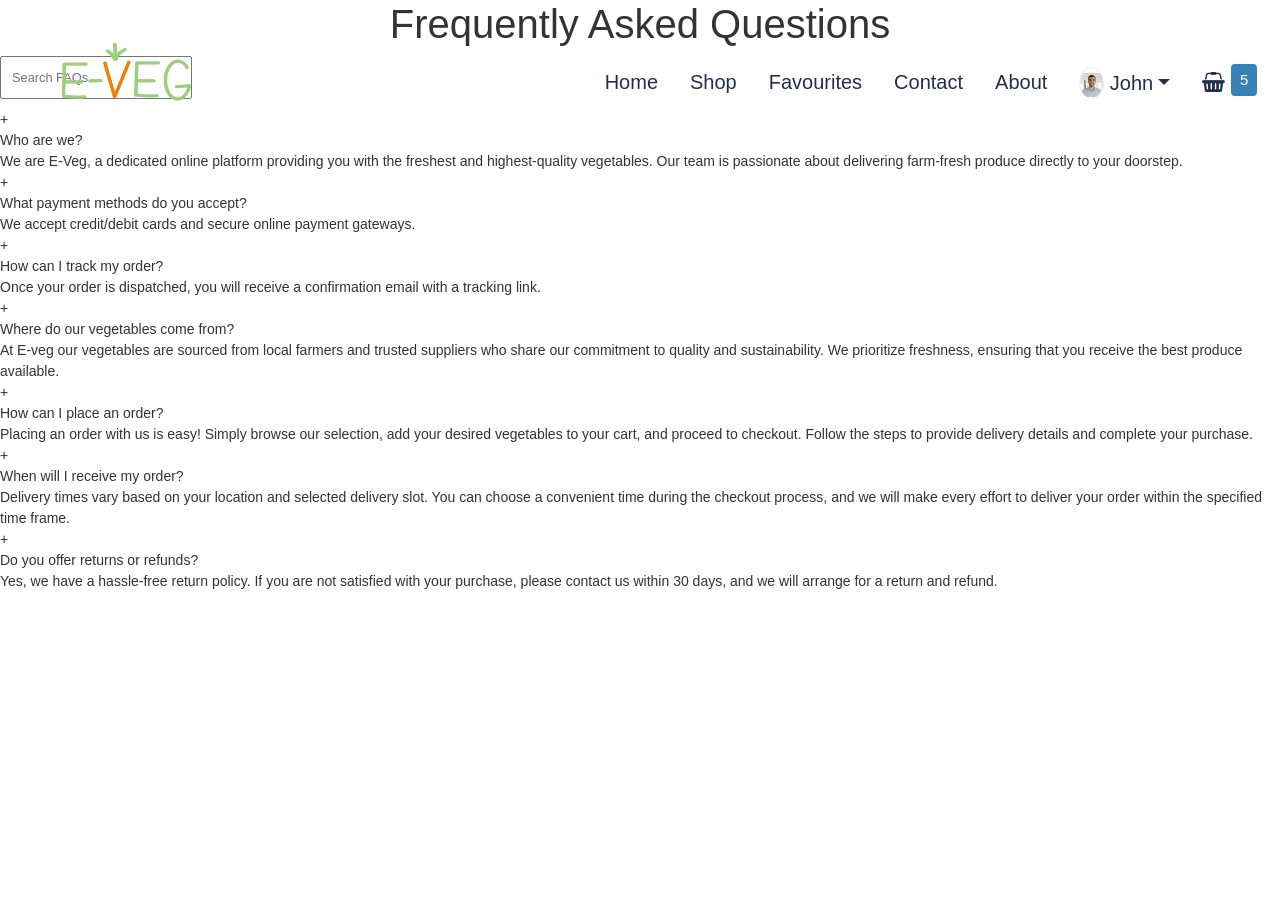
==== commit 730f0434: "fixed the FAQ search page" ====
--- a/eveg/about.html
+++ b/eveg/about.html
@@ -89,36 +89,26 @@
               <a href="javascript:void(0)" class="nav-link dropdown-toggle" data-toggle="dropdown" aria-haspopup="true" aria-expanded="false">
                   <i class="fa fa-shopping-basket"></i> <span class="badge badge-primary">5</span>
               </a>
-              <div class="dropdown-menu shopping-cart">
-                  <ul>
-                      <li>
-                          <div class="drop-title">Your Cart</div>
-                      </li>
-                      <li>
-                          <div class="shopping-cart-list">
-                              <div class="media">
-                                  <img class="d-flex mr-3" src="images/img/fish.jpg" width="60">
-                                  <div class="media-body">
-                                      <h5><a href="javascript:void(0)">Carrot</a></h5>
-                                      <p class="price">
-                                          <span class="discount text-muted">Rp. 700.000</span>
-                                          <span>Rp. 100.000</span>
-                                      </p>
-                                      <p class="text-muted">Qty: 1</p>
-                                  </div>
-                              </div>
-                      <li>
-                          <div class="drop-title d-flex justify-content-between">
-                              <span>Total:</span>
-                              <span class="text-primary"><strong>Rp. 2000.000</strong></span>
-                          </div>
-                      </li>
-                      <li class="d-flex justify-content-between pl-3 pr-3 pt-3">
-                          <a href="cart.html" class="btn btn-secondary">View Cart</a>
-                          <a href="checkout.html" class="btn btn-primary">Checkout</a>
-                      </li>
-                  </ul>
-              </div>
+              <div class="dropdown-menu shopping-cart p-2">
+                    <ul>
+                        <li>
+                            <div class="drop-title">Your Cart</div>
+                        </li>
+                        <li id="cartItemsContainer">
+                            <!-- item list container filled with JS -->
+                        </li>
+                        <li>
+                            <div class="drop-title d-flex justify-content-between">
+                                <span>Total: </span>
+                                <span class="text-primary"><strong>£<span id="totalPrice"></span></strong></span>
+                            </div>
+                        </li>
+                        <li class="d-flex justify-content-between pl-3 pr-3 pt-3">
+                            <span></span>
+                            <button class="btn btn-lg" onclick="window.location.href='checkout.html'">Checkout</button>
+                        </li>
+                    </ul>
+                </div>
             </li>
           </ul>
         </div>
@@ -213,7 +203,7 @@
     }
 
     function filterFaqs() {
-        var searchInput = document.getElementById('searchbox');
+        var searchInput = document.getElementById('faq-searchbox');
         var filter = searchInput.value.toUpperCase();
         var faqItems = document.querySelectorAll('.faq-item');
 
--- a/eveg/common.css
+++ b/eveg/common.css
@@ -2,40 +2,10 @@
 .return {
     padding: 20px;
 }
-.nav-item.dropdown .dropdown-menu.shopping-cart .text-primary,
-.nav-item.dropdown .dropdown-menu.shopping-cart .text-primary strong {
-    color: var(--colour-1) !important; /* Your custom color */
-}
-
-.navbar-toggler:not(:disabled):not(.disabled) {
-    cursor: pointer;
-    border: 2px solid rgba(0,0,0,.5);
-}
-
-.container .badge.badge-primary{
-    background-color: var(--colour-4);
-    padding: 0.25rem 0.5rem;
-
-}
-.container a {
-    color: var(--colour-5);
-}
-
-.productBasketWrapper {
-    display: table-cell;
-    text-align: center; 
-}
-
 .productBasketDiv{
-    width: 158px;
+    width: 128px;
     display: flex;
     flex-direction: column-reverse;
-}
-
-.adjustDiv {
-  display: inline-block;
-  right: auto;
-  left: auto;
 }
 
 body.pace-done #page-content {
@@ -48,8 +18,6 @@
     font-size: 100%;
     border: none;
 }
-
-
 .addToBasket{
     background-color: var(--colour-1);
     color: var(--colour-2);
@@ -63,17 +31,10 @@
     background-color: var(--colour-4);
     color:  var(--colour-2);
 }
-
-button:focus {
-    box-shadow: 0 0 15px #3498db; /* Add a blue shadow on focus */
-    transition: none;
-  }
-
 .buyInput {
     width: 30%;
     height:28px;
     font-size: 20px;
-    text-align: center;
     appearance: textfield;
 }
 input:hover{
@@ -92,32 +53,26 @@
     border: none;
     font-size: 15px;
     padding: 0;
-    margin-bottom: 3px;
 }
 
 h2{
+    margin-left: 20px;
     color: var(--colour-1);
+    margin-top: 20px;
 }
 
 .shop-product-img img{
+    height: 100%;
+    width: 100%;
     object-fit:fill;
     vertical-align: middle;
-    max-width: 100%; /* Set maximum width to 100% */
-    max-height: 100%; /* Set maximum height to 100% */
-    width: auto; /* Set width to auto */
-    height: auto; /* Set height to auto */
-    border-radius: 5px; /* Optional: Add rounded corners to the image */
-} 
-
-.shop-product-details.shop-product-img {
-  display: flex;
-  align-items: center; /* Center items vertically */
-  justify-content: center; /* Center items horizontally */
-}
+}
+
 
 .shop-product-desc{
     display:flex;
     border: 1px solid green;
+
 }
 
 .shop-product{
@@ -129,38 +84,83 @@
     width: 20%;
     position: relative;
     background-color: var(--colour-2);
-    box-sizing: border-box;
-    @media (max-width: 992px) {
-        width: 25%; /* 4 products per row */
-    }
-
-    @media (max-width: 768px) {
-        width: 33.33%; /* 3 products per row */
-    }
-
-    @media (max-width: 576px) {
-        width: 50%; /* 2 product per row */
-    }
-}
-
-.square-image-container {
-  width: 230px;
-  height: 230px;
-  overflow: hidden; /* Hide any overflowing content */
-  background-color: white; /* Set background color to white */
-  border: 2px solid white; /* Add a border with white color to match */
-  display: flex; /* Use flexbox to center image */
-  justify-content: center;
-  align-items: center;
-}
-
-.searchbuttons span{
-    color: white;
-    width: 1em;
-    padding-left: 1em;
-    padding-right: 1em;
-    padding-top:0.25em;
-    padding: 0 1em;
+}
+
+.shop-product-price{
+    display: contents;
+}
+
+.like{
+  float: inline-start;
+  align-content: end;
+  color: var(--colour-3);
+  position: relative;
+  border: none;
+  width: min-content;
+}
+.search {
+  height: 100px;
+}
+
+
+
+.searchBar{
+  display: inline-flex;
+  width:100%;
+  margin: 0 auto;
+  align-items: left;
+  border: 1px solid green;
+  
+}
+
+.search-container {
+  padding-top: 5%;
+  padding-left: 10%;
+  padding-right: 10%;
+  width: 100%;
+  margin: 0 auto;
+  align-items: left;
+  padding-bottom: 0%;
+  display: flex;
+
+  
+}
+
+.searchingContainer{
+  padding: 2%;
+
+}
+
+.filterContainer{
+  padding-left: 25%;
+  padding-top: 1%;
+  padding-bottom: 1%;
+}
+
+input[type="text"], select .search-container{
+  padding: 10px;
+  margin-bottom: 10px;
+}
+
+ul .search-container{
+  list-style-type: none;
+  padding: 0;
+}
+
+li .search-container{
+  padding: 10px;
+  border-bottom: 1px solid #ccc;
+}
+
+li:last-child .search-container{
+  border-bottom: none;
+}
+
+.searchButton{
+  height: 2.5em;
+  width: 4em;
+  padding: 0;
+  margin: 0;
 }
 .search-bar.active{
     display:flex;
@@ -176,7 +176,7 @@
     box-shadow: 5px 5px #808080;
     border:0;
     border-bottom:1px solid #555;  
-    width:0;
+    width: 30em;
     padding-left: 2em;
     padding-right: 2em;
     font-size: inherit;
@@ -186,19 +186,19 @@
     width: 20em;
 }
 
+.loading{
+  width: 10em;
+  align-items: center;
+}
+
 
 .search-bar{
     display: none;
     padding-bottom: 18px;
-    padding-top: 4px;
     padding-left: 10px;
 }
 
-.searchbuttons a span{
-    color: var(--colour-1);
-    vertical-align: middle;
-    padding: 10px;
-}
+
 
 html{
     --hero-height: 10em;
@@ -240,6 +240,7 @@
     flex-wrap: wrap;
     justify-content: center; /*Display, flex-wrap and justify content create the grid structure for the items, aligned in the center.*/
     gap: 20px; /*Gaps between each product container*/
+    padding-top: 0;
 }
 
 /* .navbar{
@@ -265,6 +266,29 @@
     font-weight: bold;
     text-align: center;
     color: var(--colour-1);
+}
+
+.input-group{
+  padding: 5em;
+  position: absolute;
+}
+
+
+.modal-content {
+  position: fixed;
+  z-index: 1;
+  margin: 15% auto;
+  padding: 5px;
+  width: 100%;
+  text-align: center;
+  align-items: center;
+  border: none;
+  display: none;
+
+}
+
+#noItems{
+  padding: 0;
 }
 
 .navbar-links ul{
@@ -346,6 +370,11 @@
     font-size: 2em;
     margin-left: 4rem;
 }
+.searchInput{
+  width: 30em;
+  height: 3em;
+  padding: 0;
+}
 
 .hero:before {
     content: "";
@@ -385,35 +414,26 @@
 }
 
 .hero img.logo{
-    padding: 1%;
     float: inline-start;
-    height: 5em;
     color: var(--colour-1);
+    width: 500px;
 }
 
 video {
       filter: brightness(0.5); /* Adjust the value as needed (1 is normal, < 1 darkens, > 1 lightens) */
 }
 
-.banner-video {
-    width: 100%;
-    height: auto;
-    object-fit: cover; 
-}
-
-@media (max-width: 770px) {
-    .banner-video {
-        display: none; /* Hide the video on smaller screens */
-    }
-}
-
 .banner .jumbotron {
   margin-bottom: 0;
 }
 
 
 .banner .products {
-  padding-top: 115px;
+  padding-top: 50px;
+  z-index: 5;
+}
+.banner  .search {
+  position: relative;
   z-index: 5;
 }
 
@@ -440,32 +460,33 @@
 
 .title {
   text-align: center;
-  color: var(--colour-1);
-  margin: 3rem;
+  color: var(--colour-5);
+  margin-bottom: 3rem;
 }
 
 /* NAVBAR */
 
 .page-header .navbar .navbar-brand img {
-  height: 60px;
+  padding-left: 2em;
+  padding-top: 0;
+  height: 7em;
+  object-fit: cover;
 }
 
 .index-list .page-header .navbar .navbar-nav .nav-link{
   color: var(--colour-1);
-  font-size: 1.5rem;
+  font-size: 1.25rem;
   padding-right: 1rem;
   padding-left: 1rem;
-  font-family: 'Gill Sans', 'Gill Sans MT', Calibri, 'Trebuchet MS', sans-serif;
-  text-align: left;
+  font-family: inherit;
 }
 
 .page-header .navbar .navbar-nav .nav-link {
   color: var(--colour-2);
-  font-size: 1.5rem;
+  font-size: 1.25rem;
   padding-right: 1rem;
   padding-left: 1rem;
-  font-family: 'Gill Sans', 'Gill Sans MT', Calibri, 'Trebuchet MS', sans-serif;
-  text-align: left;
+  font-family: inherit;
 }
 
 
@@ -480,6 +501,7 @@
   top: 5px;
   font-weight: 400;
   text-align: center;
+  z-index: 1;
 }
 
 .page-header .navbar.bg-white {
@@ -492,13 +514,12 @@
   color: var(--colour-4);
 }
 .page-header .navbar .avatar-header {
-  width: 30px;
-  height: 30px;
+  width: 25px;
+  height: 25px;
   overflow: hidden;
   border: 1px solid #eee;
   border-radius: 50%;
   display: inline-table;
-  overflow: hidden;
 }
 .page-header .navbar .avatar-header img {
   width: 100%;
@@ -517,9 +538,6 @@
 .page-header .navbar .shopping-cart .drop-title {
   padding: 11px 20px 15px;
   border-bottom: 1px solid hsla(var(--colour-1-h), var(--colour-1-s), var(--colour-1-l), 0.13);
-  font-size: 1.5rem;
-  font-family: 'Gill Sans', 'Gill Sans MT', Calibri, 'Trebuchet MS', sans-serif;
-  text-align: left;
 }
 
 .page-header .navbar .shopping-cart .drop-title.d-flex {
@@ -588,16 +606,13 @@
     color: var(--colour-2);
 }
 p{
-    font-size: 100%;
+    font-size: 150%;
 }
 
 body{
     background-color: var(--colour-2);
     margin:0;
     padding: 0;
-    font-size: 1.75rem;
-    font-family: 'Gill Sans', 'Gill Sans MT', Calibri, 'Trebuchet MS', sans-serif;
-    text-align: left;
 }
 
 .custom-section a{
@@ -611,7 +626,7 @@
 form.customerDetails {
 background: var(--colour-2);
 border: 1px solid var(--colour-1);
-width: 100%;
+width: 50%;
 margin-left: 20px;
 padding-left: 3%;
 padding-right: 3%;
@@ -632,22 +647,7 @@
     display: block;
     margin-bottom: 20px;
 }
-.details {
-  margin-top: 4%;
-  display: flex;
-  margin-right: auto;
-  margin-left: auto;
-  width: 100%;
-}
-#details-title{
-  color: var(--colour-1);
-  margin-left:15px;
-}
-#customerDetails {
-  margin-right: auto;
-  margin-left: auto;
-  width: 50%;
-}
+
 .checkoutList{
     width:50%;
     margin-bottom: 4rem;
@@ -656,15 +656,19 @@
 }
 
 .checkoutList{
-    text-align: left;
-    margin-left: 5%;
-    font-size: 20px;
+    text-align: center;
 }
 
 .checkoutList tr td:nth-child(4){
     font-weight: bold;
 }
-
+.checkoutList tr:last-child{
+    font-weight: bold;
+}
+
+.checkoutList tr:last-child td:first-child{
+    text-align: right;
+}
 
 #acceptButton{
     background-color: var(--colour-4);
@@ -679,182 +683,6 @@
     width: 115px;
 }
 
-
-h1{
-    color: var(--colour-1);
-    padding-bottom: 2%;
-}
-
-.contact-info {
-
-    text-align: left;
-    width: fit-content;
-    align-self: center;
-    margin-left: auto;
-    margin-right: auto;
-
-  }
-  
-  .contact-info p {
-    font-size: 20px;
-    color: var(--colour-1);
-    padding:10px;
-    padding-left: 0px;
-  }
-  
-  .contact-info ul {
-    list-style-type: none;
-    padding: 0;
-  }
-  
-  .contact-info li {
-    margin-bottom: 10px;
-    font-size: 16px;
-    color: var(--colour-1);
-  }
-  
-  /* Message Form Styles */
-  .message-form {
-    margin-top: 30px;
-    text-align: left;
-    width: 400px;
-    border: 1px solid;
-    border-color: var(--colour-1);
-    padding: 10%;
-  }
-  
-  .message-form h2 {
-    font-size: 20px;
-    color: var(--colour-1);
-    margin-bottom: 10px;
-    text-align: center;
-  }
-  
-  #messageForm {
-    display: flex;
-    flex-direction: column;
-    max-width: 400px;
-    margin: auto;
-    color: var(--colour-1);
-    border-color: var(--colour-4);
-    border: 1px;
-
-  }
-  
-  #messageForm label {
-    font-size: 16px;
-    margin-top: 10px;
-  }
-  
-  #userMessage,
-  #userEmail {
-    padding: 10px;
-    margin-bottom: 15px;
-    border: 1px solid #ddd;
-    border-radius: 4px;
-    font-size: 14px;
-  }
-  
-  #userMessage {
-    resize: vertical; /* Allow vertical resizing of textarea */
-  }
-
-  .container{
-    text-align: center;
-    color: var(--colour-1);
-  }
-  
-  .contact-list .container {
-    padding-top: 115px;
-  }
-
-  .form-container {
-    display: inline-flex;
-    margin-left: auto;
-    margin-right: auto;
-  }
-  
-  .contact-container {
-    display: flex;
-    align-content: center;
-  }
-
-#errorPopUp {
-    display: none;
-    position: fixed;
-    top: 50%;
-    left: 50%; 
-    transform: translate(-50%, -50%);
-    padding: 20px;
-    background-color: #fff;
-    border: 1px solid var(--colour-1); 
-    border-radius: 5px;
-    box-shadow: 0 2px 10px rgba(0,0,0,0.25);
-    z-index: 1000;
-}
-
-#overlay {
-    display: none;
-    position: fixed;
-    top: 0;
-    left: 0;
-    width: 100%;
-    height: 100%;
-    background-color: rgba(0, 0, 0, 0.5);
-    z-index: 900;
-}
-
-#closeErrorButton {
-    display: block;
-    margin-left: auto;
-    margin-right: auto;
-    margin-top: 25px;
-    border-radius: 5px;
-}
-
-.faq-section {
-    max-width: 600px;
-    margin: auto;
-    padding-top: 90px;
-}
-
-.faq-question {
-    cursor: pointer;
-    padding: 10px;
-    margin: 5px 0;
-    /* background-color: #f5f5f5; */
-    background-color: var(--colour-4);
-    /* border: 1px solid #ddd; */
-    border: 2px solid var(--colour-1);;
-    border-radius: 5px;
-    transition: background-color 0.3s;
-}
-
-.faq-answer {
-    display: none;
-    padding: 10px;
-    margin: 5px 0;
-    background-color: var(--colour-2);
-    border: 2px solid var(--colour-1);
-    border-radius: 5px;
-}
-
-.faq-question.active {
-    background-color: #e0e0e0;
-}
-
-.searchFAQSection{
-    border: 2px solid var(--colour-4);
-    padding: 7%;
-    border-radius: 5px;
-    margin-top: 25px;
-}
-
-.plus-minus-sign {
-    float: right;
-    padding-right: 10px;
-    font-size:30px;
-}
 .card-product {
   text-align: center;
 }
@@ -916,104 +744,4 @@
 .owl-carousel:hover .owl-nav div.owl-prev {
   opacity: 1 !important;
   left: 0 !important;
-}
-
-#faq-searchbox{
-    display: block;
-    margin: 0 auto;
-    margin-bottom: 20px;
-    margin-top: 15px;
-
-}
-
-.login-container {
-  background-color: var(--colour-2);
-  padding: 20px;
-  border-radius: 5px;
-  box-shadow: 0 0 10px rgba(0, 0, 0, 0.1);
-  align-self: center;
-  width: 35%;
-  margin-left: auto;
-  margin-right: auto;
-  color: var(--colour-1);
-  border: 1px solid var(--colour-1);
-}
-
-.login-form-group {
-  margin-bottom: 15px;
-}
-
-.form-label {
-  display: block;
-  margin-bottom: 5px;
-}
-
-input[type="email"],
-input[type="password"],
-button {
-  width: 100%;
-  padding: 10px;
-  border: 1px solid #ccc;
-  border-radius: 3px;
-}
-
-input[type="email"]:hover,
-input[type="password"]:hover{
-  border-color: var(--colour-1);
-}
-
-.login-content {
-  display: block;
-  margin-left: auto;
-  margin-right: auto;
-  padding-top: 7%;
-}
-
-.login-button{
-  margin-top: 20px;
-  margin-bottom: 10px;
-}
-
-.login-container a{
-  color: var(--colour-1);
-}
-
-.login-container a:hover{
-  color: var(--colour-5);
-  padding-top: 2%;
-}
-
-.checkout-container{
-  padding-top: 3%;
-}
-
-.checkout-table{
-  width: 60%;
-}
-
-.basket-total{
-  font-size: 30px;
-  color: var(--colour-1);
-}
-
-.submit-payment{
-  display: flex;
-  margin-left: 5%;
-  width: 50%;
-  display: flex;
-  flex-direction: column;
-}
-
-.payment-button{
-  width:fit-content;
-  margin-top: 3%;
-  font-size: 15px;
-}
-.remove-item:hover{
-  color: var(--colour-4);
-}
-#basket-title{
-  padding-left: 20px;
-  color: var(--colour-1);
-  margin-top: 3%;
 }
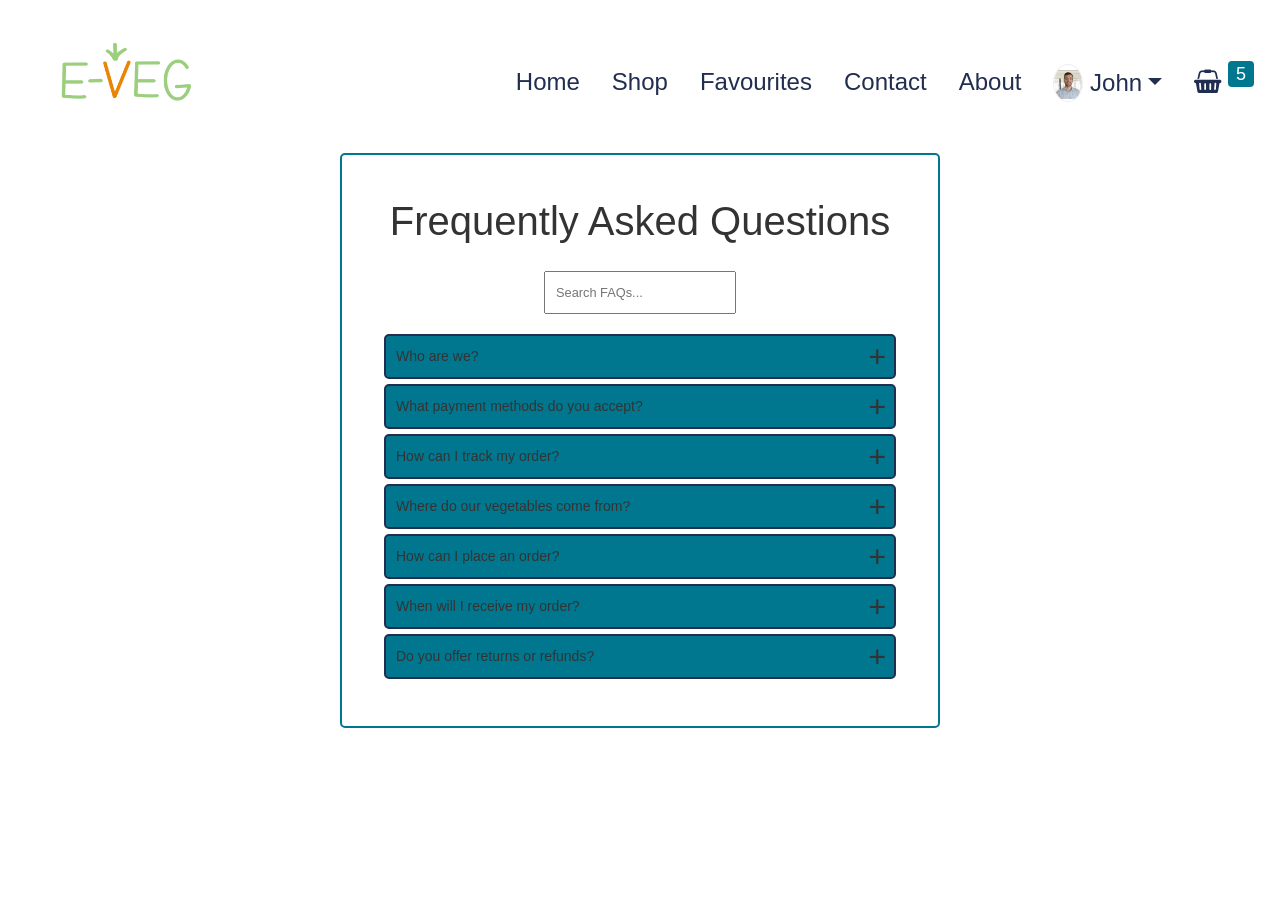
==== commit 8e6fed2a: "added padding to the FAQs to the navbar doesn't clash" ====
--- a/eveg/about.html
+++ b/eveg/about.html
@@ -36,6 +36,7 @@
 
         
     </style> -->
+
 </head>
 <body>
 <div class="index-list">
@@ -168,6 +169,7 @@
         </div>
     </div>
         
+    
 
 
     <!-- Add more FAQ items as needed -->
--- a/eveg/common.css
+++ b/eveg/common.css
@@ -2,15 +2,46 @@
 .return {
     padding: 20px;
 }
+.nav-item.dropdown .dropdown-menu.shopping-cart .text-primary,
+.nav-item.dropdown .dropdown-menu.shopping-cart .text-primary strong {
+    color: var(--colour-1) !important; /* Your custom color */
+}
+
+.navbar-toggler:not(:disabled):not(.disabled) {
+    cursor: pointer;
+    border: 2px solid rgba(0,0,0,.5);
+}
+
+.container .badge.badge-primary{
+    background-color: var(--colour-4);
+    padding: 0.25rem 0.5rem;
+
+}
+.container a {
+    color: var(--colour-5);
+}
+
+.productBasketWrapper {
+    display: table-cell;
+    text-align: center; 
+}
+
 .productBasketDiv{
-    width: 128px;
+    width: 158px;
     display: flex;
     flex-direction: column-reverse;
 }
 
+.adjustDiv {
+  display: inline-block;
+  right: auto;
+  left: auto;
+}
+
 body.pace-done #page-content {
   all: unset;
 }
+
 
 button{
     background-color: var(--colour-1); 
@@ -18,6 +49,8 @@
     font-size: 100%;
     border: none;
 }
+
+
 .addToBasket{
     background-color: var(--colour-1);
     color: var(--colour-2);
@@ -31,10 +64,17 @@
     background-color: var(--colour-4);
     color:  var(--colour-2);
 }
+
+button:focus {
+    box-shadow: 0 0 15px #3498db; /* Add a blue shadow on focus */
+    transition: none;
+  }
+
 .buyInput {
     width: 30%;
     height:28px;
     font-size: 20px;
+    text-align: center;
     appearance: textfield;
 }
 input:hover{
@@ -53,26 +93,32 @@
     border: none;
     font-size: 15px;
     padding: 0;
+    margin-bottom: 3px;
 }
 
 h2{
-    margin-left: 20px;
     color: var(--colour-1);
-    margin-top: 20px;
 }
 
 .shop-product-img img{
-    height: 100%;
-    width: 100%;
     object-fit:fill;
     vertical-align: middle;
-}
-
+    max-width: 100%; /* Set maximum width to 100% */
+    max-height: 100%; /* Set maximum height to 100% */
+    width: auto; /* Set width to auto */
+    height: auto; /* Set height to auto */
+    border-radius: 5px; /* Optional: Add rounded corners to the image */
+} 
+
+.shop-product-details.shop-product-img {
+  display: flex;
+  align-items: center; /* Center items vertically */
+  justify-content: center; /* Center items horizontally */
+}
 
 .shop-product-desc{
     display:flex;
     border: 1px solid green;
-
 }
 
 .shop-product{
@@ -84,10 +130,53 @@
     width: 20%;
     position: relative;
     background-color: var(--colour-2);
-}
-
-.shop-product-price{
-    display: contents;
+    box-sizing: border-box;
+    @media (max-width: 992px) {
+        width: 25%; /* 4 products per row */
+    }
+
+    @media (max-width: 768px) {
+        width: 33.33%; /* 3 products per row */
+    }
+
+    @media (max-width: 576px) {
+        width: 50%; /* 2 product per row */
+    }
+}
+
+.like{
+  float: inline-end;
+  align-items: end;
+  color: var(--colour-3);
+  position: relative;
+  background-color: transparent;
+  border: none;
+  cursor: pointer;
+  text-align: right;
+}
+.like-button i {
+  color: #ff0000; /* Red color for heart */
+  font-size: 24px;
+}
+.liked {
+  color: #ff0000; /* Change heart color when liked */
+}
+
+#heartIconEmpty,
+#heartIconFull {
+  font-size: 30px; /* Adjust the size as needed */
+  float: right;
+}
+
+.square-image-container {
+  width: 230px;
+  height: 230px;
+  overflow: hidden; /* Hide any overflowing content */
+  background-color: white; /* Set background color to white */
+  border: 2px solid white; /* Add a border with white color to match */
+  display: flex; /* Use flexbox to center image */
+  justify-content: center;
+  align-items: center;
 }
 
 .like{
@@ -347,6 +436,15 @@
     /* background: black; */
     padding: 1em;
 }
+
+.overflow-auto {
+    overflow-y: auto; 
+}
+
+.max-height {
+    max-height: 200px; 
+}
+
 .toggle-button{
     display:none;
     flex-direction: column;
@@ -423,6 +521,18 @@
       filter: brightness(0.5); /* Adjust the value as needed (1 is normal, < 1 darkens, > 1 lightens) */
 }
 
+.banner-video {
+    width: 100%;
+    height: auto;
+    object-fit: cover; 
+}
+
+@media (max-width: 770px) {
+    .banner-video {
+        display: none; /* Hide the video on smaller screens */
+    }
+}
+
 .banner .jumbotron {
   margin-bottom: 0;
 }
@@ -460,8 +570,8 @@
 
 .title {
   text-align: center;
-  color: var(--colour-5);
-  margin-bottom: 3rem;
+  color: var(--colour-1);
+  margin: 3rem;
 }
 
 /* NAVBAR */
@@ -475,18 +585,20 @@
 
 .index-list .page-header .navbar .navbar-nav .nav-link{
   color: var(--colour-1);
-  font-size: 1.25rem;
+  font-size: 1.5rem;
   padding-right: 1rem;
   padding-left: 1rem;
-  font-family: inherit;
+  font-family: 'Gill Sans', 'Gill Sans MT', Calibri, 'Trebuchet MS', sans-serif;
+  text-align: left;
 }
 
 .page-header .navbar .navbar-nav .nav-link {
   color: var(--colour-2);
-  font-size: 1.25rem;
+  font-size: 1.5rem;
   padding-right: 1rem;
   padding-left: 1rem;
-  font-family: inherit;
+  font-family: 'Gill Sans', 'Gill Sans MT', Calibri, 'Trebuchet MS', sans-serif;
+  text-align: left;
 }
 
 
@@ -514,12 +626,13 @@
   color: var(--colour-4);
 }
 .page-header .navbar .avatar-header {
-  width: 25px;
-  height: 25px;
+  width: 30px;
+  height: 30px;
   overflow: hidden;
   border: 1px solid #eee;
   border-radius: 50%;
   display: inline-table;
+  overflow: hidden;
 }
 .page-header .navbar .avatar-header img {
   width: 100%;
@@ -538,6 +651,9 @@
 .page-header .navbar .shopping-cart .drop-title {
   padding: 11px 20px 15px;
   border-bottom: 1px solid hsla(var(--colour-1-h), var(--colour-1-s), var(--colour-1-l), 0.13);
+  font-size: 1.5rem;
+  font-family: 'Gill Sans', 'Gill Sans MT', Calibri, 'Trebuchet MS', sans-serif;
+  text-align: left;
 }
 
 .page-header .navbar .shopping-cart .drop-title.d-flex {
@@ -560,8 +676,10 @@
   color:var(--colour-3-h);
   font-weight: 400;
 }
+
 .page-header .navbar .shopping-cart .shopping-cart-list .media h5 a {
 }
+
 .page-header .navbar .shopping-cart .shopping-cart-list .media h5 a:focus, .page-header .navbar .shopping-cart .shopping-cart-list .media h5 a:hover, .page-header .navbar .shopping-cart .shopping-cart-list .media h5 a.active {
   color: var(--colour-3-h);
 }
@@ -606,13 +724,16 @@
     color: var(--colour-2);
 }
 p{
-    font-size: 150%;
+    font-size: 100%;
 }
 
 body{
     background-color: var(--colour-2);
     margin:0;
     padding: 0;
+    font-size: 1.75rem;
+    font-family: 'Gill Sans', 'Gill Sans MT', Calibri, 'Trebuchet MS', sans-serif;
+    text-align: left;
 }
 
 .custom-section a{
@@ -626,7 +747,7 @@
 form.customerDetails {
 background: var(--colour-2);
 border: 1px solid var(--colour-1);
-width: 50%;
+width: 100%;
 margin-left: 20px;
 padding-left: 3%;
 padding-right: 3%;
@@ -647,7 +768,22 @@
     display: block;
     margin-bottom: 20px;
 }
-
+.details {
+  margin-top: 4%;
+  display: flex;
+  margin-right: auto;
+  margin-left: auto;
+  width: 100%;
+}
+#details-title{
+  color: var(--colour-1);
+  margin-left:15px;
+}
+#customerDetails {
+  margin-right: auto;
+  margin-left: auto;
+  width: 50%;
+}
 .checkoutList{
     width:50%;
     margin-bottom: 4rem;
@@ -656,19 +792,15 @@
 }
 
 .checkoutList{
-    text-align: center;
+    text-align: left;
+    margin-left: 5%;
+    font-size: 20px;
 }
 
 .checkoutList tr td:nth-child(4){
     font-weight: bold;
 }
-.checkoutList tr:last-child{
-    font-weight: bold;
-}
-
-.checkoutList tr:last-child td:first-child{
-    text-align: right;
-}
+
 
 #acceptButton{
     background-color: var(--colour-4);
@@ -683,6 +815,187 @@
     width: 115px;
 }
 
+
+h1{
+    color: var(--colour-1);
+    padding-bottom: 2%;
+}
+
+.contact-info {
+
+    text-align: left;
+    width: fit-content;
+    align-self: center;
+    margin-left: auto;
+    margin-right: auto;
+
+  }
+  
+  .contact-info p {
+    font-size: 20px;
+    color: var(--colour-1);
+    padding:10px;
+    padding-left: 0px;
+  }
+  
+  .contact-info ul {
+    list-style-type: none;
+    padding: 0;
+  }
+  
+  .contact-info li {
+    margin-bottom: 10px;
+    font-size: 16px;
+    color: var(--colour-1);
+  }
+  
+  /* Message Form Styles */
+  .message-form {
+    margin-top: 30px;
+    text-align: left;
+    width: 400px;
+    border: 1px solid;
+    border-color: var(--colour-1);
+    padding: 10%;
+  }
+  
+  .message-form h2 {
+    font-size: 20px;
+    color: var(--colour-1);
+    margin-bottom: 10px;
+    text-align: center;
+  }
+  
+  #messageForm {
+    display: flex;
+    flex-direction: column;
+    max-width: 400px;
+    margin: auto;
+    color: var(--colour-1);
+    border-color: var(--colour-4);
+    border: 1px;
+
+  }
+  
+  #messageForm label {
+    font-size: 16px;
+    margin-top: 10px;
+  }
+  
+  #userMessage,
+  #userEmail {
+    padding: 10px;
+    margin-bottom: 15px;
+    border: 1px solid #ddd;
+    border-radius: 4px;
+    font-size: 14px;
+  }
+  
+  #userMessage {
+    resize: vertical; /* Allow vertical resizing of textarea */
+  }
+
+  .container{
+    text-align: center;
+    color: var(--colour-1);
+  }
+  
+  .contact-list .container {
+    padding-top: 115px;
+  }
+
+  .form-container {
+    display: inline-flex;
+    margin-left: auto;
+    margin-right: auto;
+  }
+  
+  .contact-container {
+    display: flex;
+    align-content: center;
+  }
+
+#errorPopUp {
+    display: none;
+    position: fixed;
+    top: 50%;
+    left: 50%; 
+    transform: translate(-50%, -50%);
+    padding: 20px;
+    background-color: #fff;
+    border: 1px solid var(--colour-1); 
+    border-radius: 5px;
+    box-shadow: 0 2px 10px rgba(0,0,0,0.25);
+    z-index: 1000;
+}
+
+#errorMessage{
+    color: var(--colour-3);
+}
+
+#overlay {
+    display: none;
+    position: fixed;
+    top: 0;
+    left: 0;
+    width: 100%;
+    height: 100%;
+    background-color: rgba(0, 0, 0, 0.5);
+    z-index: 900;
+}
+
+#closeErrorButton {
+    display: block;
+    margin-left: auto;
+    margin-right: auto;
+    margin-top: 25px;
+    border-radius: 5px;
+}
+
+.faq-section {
+    max-width: 600px;
+    margin: auto;
+    padding-top: 90px;
+    margin-top: 3%;
+}
+
+.faq-question {
+    cursor: pointer;
+    padding: 10px;
+    margin: 5px 0;
+    /* background-color: #f5f5f5; */
+    background-color: var(--colour-4);
+    /* border: 1px solid #ddd; */
+    border: 2px solid var(--colour-1);;
+    border-radius: 5px;
+    transition: background-color 0.3s;
+}
+
+.faq-answer {
+    display: none;
+    padding: 10px;
+    margin: 5px 0;
+    background-color: var(--colour-2);
+    border: 2px solid var(--colour-1);
+    border-radius: 5px;
+}
+
+.faq-question.active {
+    background-color: #e0e0e0;
+}
+
+.searchFAQSection{
+    border: 2px solid var(--colour-4);
+    padding: 7%;
+    border-radius: 5px;
+    margin-top: 25px;
+}
+
+.plus-minus-sign {
+    float: right;
+    padding-right: 10px;
+    font-size:30px;
+}
 .card-product {
   text-align: center;
 }
@@ -704,7 +1017,6 @@
   color: #777777;
   font-size: 0.8rem;
 }
-
 
 .owl-carousel .owl-nav {
   display: block !important;
@@ -744,4 +1056,121 @@
 .owl-carousel:hover .owl-nav div.owl-prev {
   opacity: 1 !important;
   left: 0 !important;
+}
+
+#faq-searchbox{
+    display: block;
+    margin: 0 auto;
+    margin-bottom: 20px;
+    margin-top: 15px;
+
+}
+
+.login-container {
+  background-color: var(--colour-2);
+  padding: 20px;
+  border-radius: 5px;
+  box-shadow: 0 0 10px rgba(0, 0, 0, 0.1);
+  align-self: center;
+  width: 35%;
+  margin-left: auto;
+  margin-right: auto;
+  color: var(--colour-1);
+  border: 1px solid var(--colour-1);
+}
+
+.login-form-group {
+  margin-bottom: 15px;
+}
+
+.form-label {
+  display: block;
+  margin-bottom: 5px;
+}
+
+input[type="email"],
+input[type="password"],
+button {
+  width: 100%;
+  padding: 10px;
+  border: 1px solid #ccc;
+  border-radius: 3px;
+}
+
+input[type="email"]:hover,
+input[type="password"]:hover{
+  border-color: var(--colour-1);
+}
+
+.login-content {
+  display: block;
+  margin-left: auto;
+  margin-right: auto;
+  padding-top: 7%;
+}
+
+.login-button{
+  margin-top: 20px;
+  margin-bottom: 10px;
+}
+
+.login-container a{
+  color: var(--colour-1);
+}
+
+.login-container a:hover{
+  color: var(--colour-5);
+  padding-top: 2%;
+}
+
+.checkout-container{
+  padding-top: 3%;
+}
+
+.checkout-table{
+  width: 60%;
+}
+
+.basket-total{
+  font-size: 30px;
+  color: var(--colour-1);
+}
+
+.submit-payment{
+  display: flex;
+  margin-left: 5%;
+  width: 50%;
+  display: flex;
+  flex-direction: column;
+}
+
+.payment-button{
+  width:fit-content;
+  margin-top: 3%;
+  font-size: 15px;
+}
+
+.remove-item:hover{
+  color: var(--colour-4);
+}
+
+#basket-title{
+  padding-left: 20px;
+  color: var(--colour-1);
+  margin-top: 3%;
+}
+
+.back-to-top {
+    position: fixed;
+    bottom: 25px;
+    right: 25px;
+    display: none;
+}
+
+#return-to-shop:hover{
+  color: var(--colour-4);
+}
+
+#pay-button:disabled:hover{
+  background-color: var(--colour-1);
 }
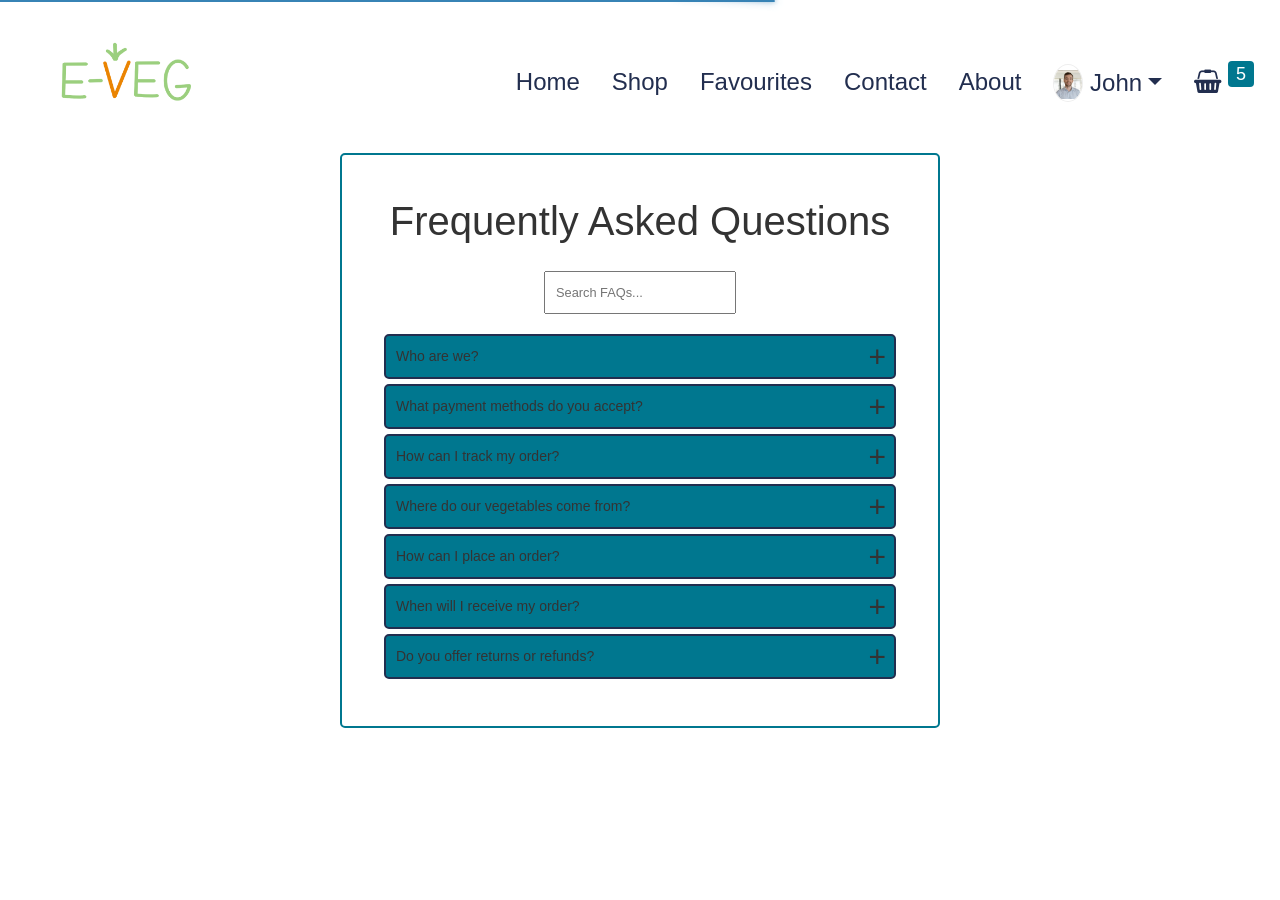
==== commit 08c3511e: "fixed the z-index so that navbar is the same on all pages regardless of the content length" ====
--- a/eveg/about.html
+++ b/eveg/about.html
@@ -25,7 +25,8 @@
     <script type="text/javascript" src="packages/owl-carousel/owl-carousel.js"></script>
     <script type="text/javascript" src="packages/bootstrap-touchspin/bootstrap-touchspin.js"></script>
     <script type="text/javascript" src="products.js"></script>
-    
+    <script type="text/javascript" src="shop.js"></script>
+
     <title>FAQ Page</title>
     <!-- <style>
         /* body {
@@ -36,7 +37,6 @@
 
         
     </style> -->
-
 </head>
 <body>
 <div class="index-list">
@@ -169,7 +169,6 @@
         </div>
     </div>
         
-    
 
 
     <!-- Add more FAQ items as needed -->
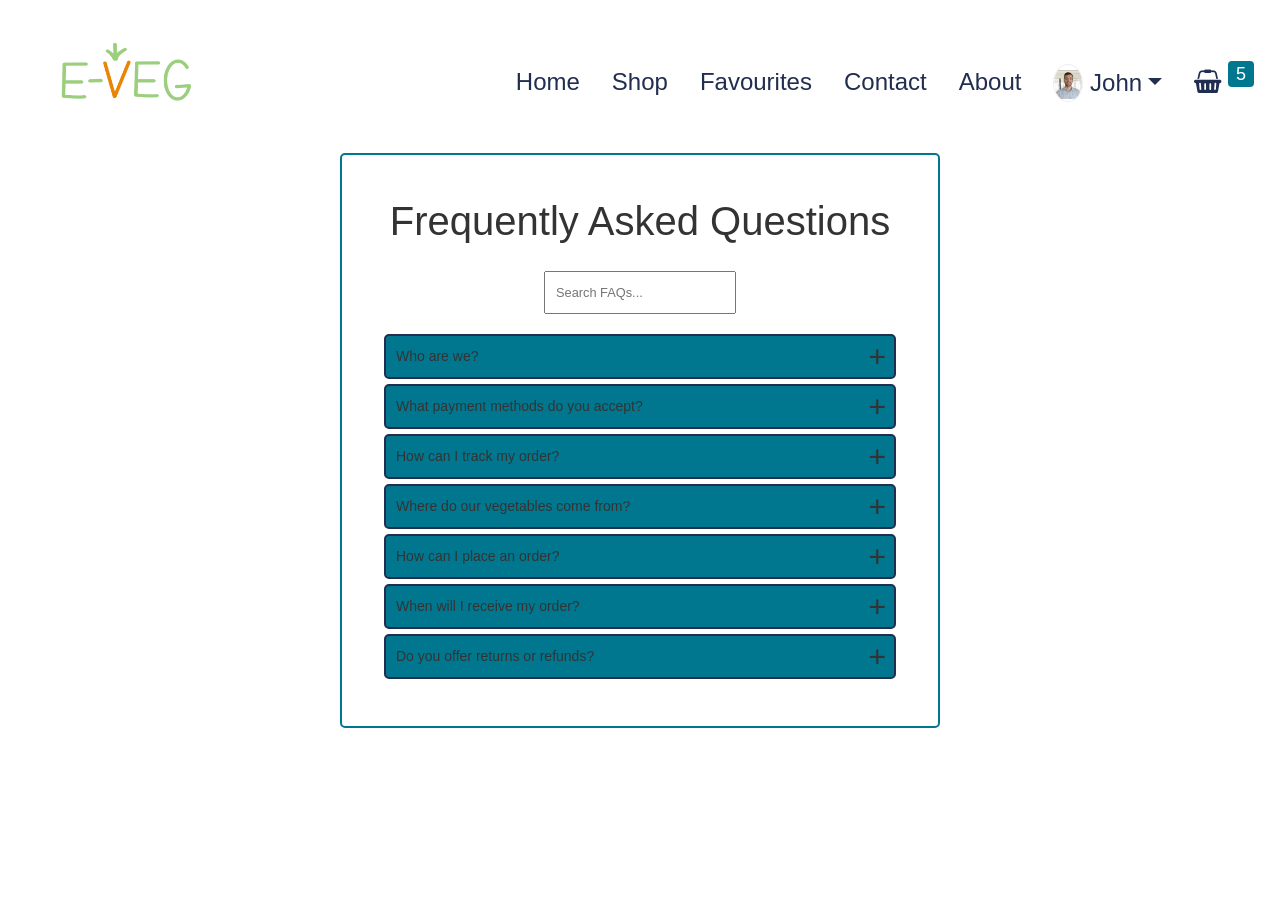
==== commit eb409585: "Merge branch 'main' into navbar_scrollable" ====
--- a/eveg/about.html
+++ b/eveg/about.html
@@ -37,6 +37,7 @@
 
         
     </style> -->
+
 </head>
 <body>
 <div class="index-list">
@@ -169,6 +170,7 @@
         </div>
     </div>
         
+    
 
 
     <!-- Add more FAQ items as needed -->
--- a/eveg/common.css
+++ b/eveg/common.css
@@ -7,9 +7,9 @@
     color: var(--colour-1) !important; /* Your custom color */
 }
 
-.navbar-toggler:not(:disabled):not(.disabled) {
-    cursor: pointer;
-    border: 2px solid rgba(0,0,0,.5);
+.navbar-toggler:not(:disabled) {
+  display: contents;
+  border: 2px solid rgba(0,0,0,.5);
 }
 
 .container .badge.badge-primary{
@@ -191,7 +191,9 @@
   height: 100px;
 }
 
-
+[type=search] {
+  border: 1px solid var(--colour-4);
+}
 
 .searchBar{
   display: inline-flex;
@@ -203,27 +205,44 @@
 }
 
 .search-container {
-  padding-top: 5%;
+  padding-top: 4%;
   padding-left: 10%;
   padding-right: 10%;
   width: 100%;
   margin: 0 auto;
   align-items: left;
-  padding-bottom: 0%;
+  padding-bottom: 2%;
   display: flex;
 
   
 }
 
 .searchingContainer{
-  padding: 2%;
-
-}
-
-.filterContainer{
-  padding-left: 25%;
-  padding-top: 1%;
-  padding-bottom: 1%;
+  flex: 70%;
+  justify-content: center;
+  padding-top: 11px;
+}
+
+.filters label {
+  font-size: 18px;
+}
+
+.filters {
+  flex: 30%;
+  display: flex;
+  flex-direction: column;
+  justify-content: center; /* Center items vertically */
+  align-items: flex-end; /* Align items to the right */
+}
+
+.categorySelect {
+  font-size: 16px; /* Set font size */
+  height: 33px; /* Set height to increase the size of the select menu */
+}
+
+.sortSelect {
+  font-size: 16px; /* Set font size */
+  height: 33px; /* Set height to increase the size of the select menu */
 }
 
 input[type="text"], select .search-container{
@@ -246,8 +265,8 @@
 }
 
 .searchButton{
-  height: 2.5em;
-  width: 4em;
+  height: 3.8em;
+  width: 5em;
   padding: 0;
   margin: 0;
 }
@@ -275,6 +294,10 @@
     width: 20em;
 }
 
+.searchButton .fas.fa-search {
+  font-size: 19px; /* Adjust the font size to make the icon bigger */
+}
+
 .loading{
   width: 10em;
   align-items: center;
@@ -469,9 +492,13 @@
     margin-left: 4rem;
 }
 .searchInput{
-  width: 30em;
-  height: 3em;
-  padding: 0;
+  width: 50em;
+  height: 4em;
+  padding: 8px;
+}
+
+.searchInput::placeholder {
+  font-size: 23px; /* Adjust the font size of the placeholder text */
 }
 
 .hero:before {
@@ -743,6 +770,20 @@
     color: var(--colour-5);
 }
 
+@media (max-width: 991px) {
+    .navbar-nav .dropdown-menu.shopping-cart {
+        position: fixed; /* Or 'absolute' depending on your layout */
+        top: 100px; /* Distance from the top of the viewport */
+        right: 10px; /* Distance from the right of the viewport */
+        width: 300px; /* Set a specific width */
+        height: auto; /* Adjust height as needed */
+        z-index: 2050; /* Ensure it's above other content */
+        overflow-y: auto; /* Enable scroll if content overflows */
+    }
+    .dropdown-menu.shopping-cart {
+        top: 90px; /* Adjust the top position to avoid overlapping */
+    }
+}
 
 form.customerDetails {
 background: var(--colour-2);
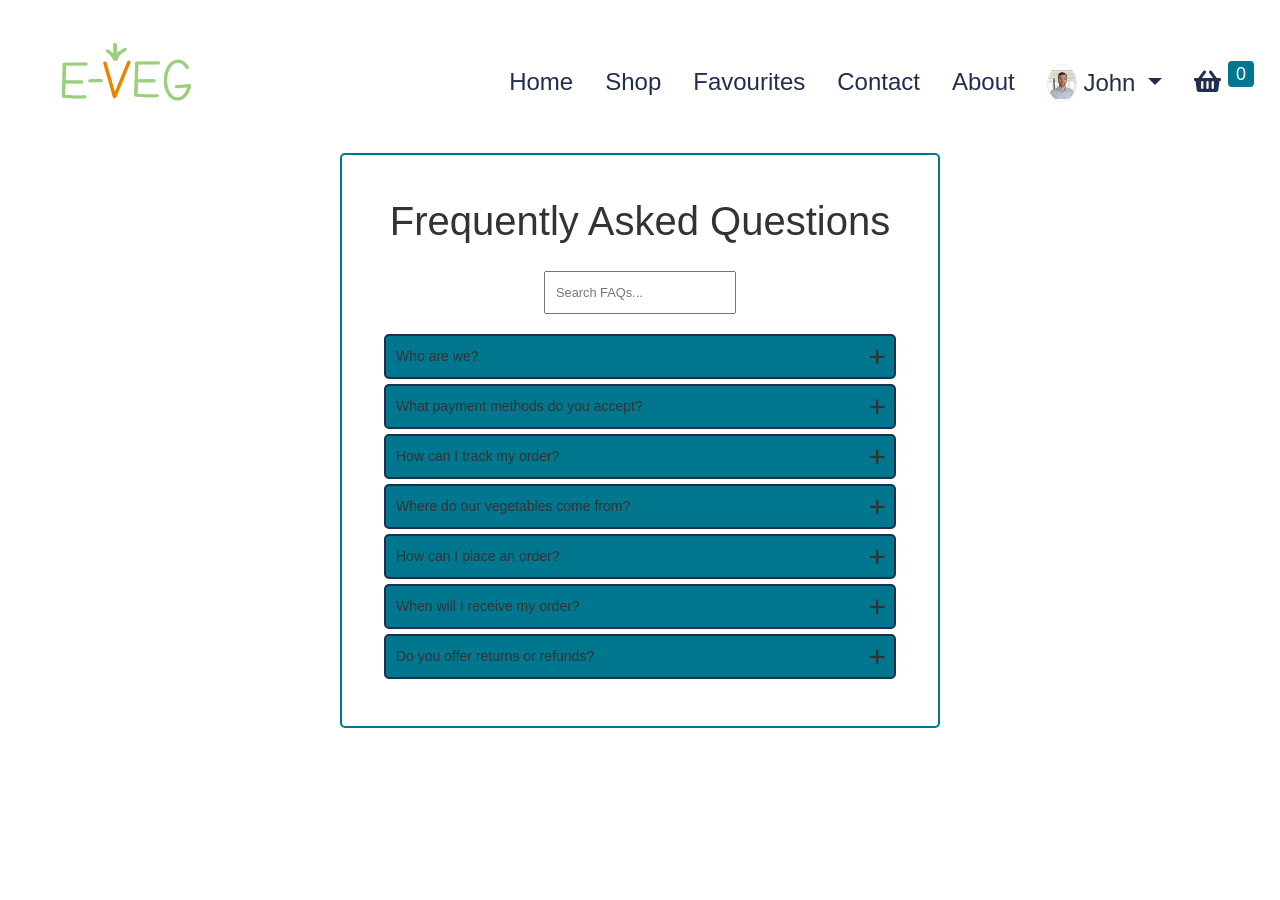
==== commit 6f21588b: "cookie in all pages added" ====
--- a/eveg/about.html
+++ b/eveg/about.html
@@ -1,9 +1,10 @@
 <!DOCTYPE html>
 <html lang="en">
+
 <head>
     <meta charset="UTF-8">
     <meta name="viewport" content="width=device-width, initial-scale=1.0">
-    <meta charset="UTF-8"/>
+    <meta charset="UTF-8" />
     <link rel="stylesheet" media="screen and (max-width: 600px)" href="shopmobile.css">
     <link rel="stylesheet" media="screen and (min-width: 601px)" href="shop.css">
     <link rel="stylesheet" href="https://cdnjs.cloudflare.com/ajax/libs/font-awesome/4.7.0/css/font-awesome.min.css">
@@ -15,6 +16,8 @@
     <link rel="stylesheet" type="text/css" media="all" href="packages/cloudzoom/cloudzoom.css">
     <link rel="stylesheet" type="text/css" media="all" href="packages/thumbelina/thumbelina.css">
     <link rel="stylesheet" type="text/css" media="all" href="packages/bootstrap-touchspin/bootstrap-touchspin.css">
+    <link rel="stylesheet" type="text/css" media="all"
+        href="https://cdnjs.cloudflare.com/ajax/libs/font-awesome/5.15.4/css/all.min.css">
     <script type="text/javascript" src="jquery.js"></script>
     <script type="text/javascript" src="jquery-migrate.js"></script>
     <script type="text/javascript" src="packages/bootstrap/libraries/popper.js"></script>
@@ -26,7 +29,6 @@
     <script type="text/javascript" src="packages/bootstrap-touchspin/bootstrap-touchspin.js"></script>
     <script type="text/javascript" src="products.js"></script>
     <script type="text/javascript" src="shop.js"></script>
-
     <title>FAQ Page</title>
     <!-- <style>
         /* body {
@@ -39,189 +41,211 @@
     </style> -->
 
 </head>
+
 <body>
-<div class="index-list">
-    <div class="page-header">
-    <div class="container">
-    <nav class="navbar fixed-top navbar-expand-md navbar-light bg-transparent" id="page-navigation">
-        <!-- Navbar Brand -->
-        <a href="index.html" class="navbar-brand">
-          <img class="logo" src="images/e_veg_logo.png"></img>
-        </a>
-
-        <!-- Toggle Button -->
-        <button class="navbar-toggler" type="button" data-toggle="collapse" data-target="#navbarcollapse" aria-controls="navbarCollapse" aria-expanded="false" aria-label="Toggle navigation">
-            <span class="" role="button" ><i class="fa fa-bars" aria-hidden="true" style="color: rgba(0,0,0,.5);"></i></span>
-        </button>
-        <!-- Navbar Menu -->
-        <div class="collapse navbar-collapse" id="navbarcollapse">
-          <ul class="navbar-nav ml-auto">
-            <li class="nav-item" style="color: black;">
-              <a href="homepage.html" class="nav-link">Home</a>
-            </li>
-            <li class="nav-item" style="color: black;">
-              <a href="index.html" class="nav-link">Shop</a>
-            </li>
-            <li class="nav-item" style="color: black;">
-                <a href="favourites.html" class="nav-link">Favourites</a>
-            </li>
-            <!-- <li class="nav-item" style="color: black;">
+    <div class="index-list">
+        <div class="page-header">
+            <div class="container">
+                <nav class="navbar fixed-top navbar-expand-md navbar-light bg-transparent" id="page-navigation">
+                    <!-- Navbar Brand -->
+                    <a href="index.html" class="navbar-brand">
+                        <img class="logo" src="images/e_veg_logo.png"></img>
+                    </a>
+
+                    <!-- Toggle Button -->
+                    <button class="navbar-toggler" type="button" data-toggle="collapse" data-target="#navbarcollapse"
+                        aria-controls="navbarCollapse" aria-expanded="false" aria-label="Toggle navigation">
+                        <span class="" role="button"><i class="fa fa-bars" aria-hidden="true"
+                                style="color: rgba(0,0,0,.5);"></i></span>
+                    </button>
+                    <!-- Navbar Menu -->
+                    <div class="collapse navbar-collapse" id="navbarcollapse">
+                        <ul class="navbar-nav ml-auto">
+                            <li class="nav-item" style="color: black;">
+                                <a href="homepage.html" class="nav-link">Home</a>
+                            </li>
+                            <li class="nav-item" style="color: black;">
+                                <a href="index.html" class="nav-link">Shop</a>
+                            </li>
+                            <li class="nav-item" style="color: black;">
+                                <a href="favourites.html" class="nav-link">Favourites</a>
+                            </li>
+                            <!-- <li class="nav-item" style="color: black;">
               <a href="register.html" class="nav-link">Register</a>
             </li>
             <li class="nav-item" style="color: black;">
               <a href="login.html" class="nav-link">Login</a>
             </li> -->
-            <li class="nav-item" style="color: black;">
-              <a href="contact.html"" class="nav-link"><span>Contact</span></a>
-            </li>
-            <li class="nav-item"style="color: black;">
-              <a href="about.html" class="nav-link"><span>About</span></a>
-            </li>
-            <li class="nav-item dropdown">
-              <a class="nav-link dropdown-toggle" href="javascript:void(0)" id="navbarDropdown" role="button" data-toggle="dropdown" aria-haspopup="true" aria-expanded="false" aria-label="nav-bar dropdown">
-                <div class="avatar-header"><img src="images/img/logo/profile.png" alt="User Avatar"></div> John</a>
-              <div class="dropdown-menu" aria-labelledby="navbarDropdown">
-                <a class="dropdown-item" href="transaction.html">Transactions History</a>
-                <a class="dropdown-item" href="setting.html">Settings</a>
-                <a class="dropdown-item" href="register.html">Register</a>
-                <a class="dropdown-item" href="login.html">Login</a>
-              </div>
-            </li>
-            <li class="nav-item dropdown">
-              <a href="javascript:void(0)" class="nav-link dropdown-toggle" data-toggle="dropdown" aria-haspopup="true" aria-expanded="false">
-                  <i class="fa fa-shopping-basket"></i> <span class="badge badge-primary">5</span>
-              </a>
-              <div class="dropdown-menu shopping-cart p-2">
-                    <ul>
-                        <li>
-                            <div class="drop-title">Your Cart</div>
-                        </li>
-                        <li id="cartItemsContainer">
-                            <!-- item list container filled with JS -->
-                        </li>
-                        <li>
-                            <div class="drop-title d-flex justify-content-between">
-                                <span>Total: </span>
-                                <span class="text-primary"><strong>£<span id="totalPrice"></span></strong></span>
-                            </div>
-                        </li>
-                        <li class="d-flex justify-content-between pl-3 pr-3 pt-3">
-                            <span></span>
-                            <button class="btn btn-lg" onclick="window.location.href='checkout.html'">Checkout</button>
-                        </li>
-                    </ul>
-                </div>
-            </li>
-          </ul>
-        </div>
-      </div>
-    </nav>
-    </div>
-</div>
-</div>
-
-<div class="faq-section">
-    <div class="searchFAQSection">
-    <h1>Frequently Asked Questions</h1>
-        <input type="text" id="faq-searchbox" placeholder="Search FAQs..." oninput="filterFaqs()"></input>
-        
-
-
-        <div class="faq-item" onclick="toggleFaq(this)">
-            <div class="plus-minus-sign">+</div>
-            <div class="faq-question">Who are we?</div>
-            <div class="faq-answer">We are E-Veg, a dedicated online platform providing you with the freshest and highest-quality vegetables. Our team is passionate about delivering farm-fresh produce directly to your doorstep.</div>
-        </div>
-
-        <div class="faq-item" onclick="toggleFaq(this)">
-            <div class="plus-minus-sign">+</div>
-            <div class="faq-question">What payment methods do you accept?</div>
-            <div class="faq-answer">We accept credit/debit cards and secure online payment gateways.</div>
-        </div>
-
-        <div class="faq-item" onclick="toggleFaq(this)">
-            <div class="plus-minus-sign">+</div>
-            <div class="faq-question">How can I track my order?</div>
-            <div class="faq-answer">Once your order is dispatched, you will receive a confirmation email with a tracking link.</div>
-        </div>
-
-        <div class="faq-item" onclick="toggleFaq(this)">
-            <div class="plus-minus-sign">+</div>
-            <div class="faq-question">Where do our vegetables come from?</div>
-            <div class="faq-answer">At E-veg our vegetables are sourced from local farmers and trusted suppliers who share our commitment to quality and sustainability. We prioritize freshness, ensuring that you receive the best produce available.</div>
-        </div>
-
-        <div class="faq-item" onclick="toggleFaq(this)">
-            <div class="plus-minus-sign">+</div>
-            <div class="faq-question">How can I place an order?</div>
-            <div class="faq-answer">Placing an order with us is easy! Simply browse our selection, add your desired vegetables to your cart, and proceed to checkout. Follow the steps to provide delivery details and complete your purchase.</div>
-        </div>
-
-        <div class="faq-item" onclick="toggleFaq(this)">
-            <div class="plus-minus-sign">+</div>
-            <div class="faq-question">When will I receive my order?</div>
-            <div class="faq-answer">Delivery times vary based on your location and selected delivery slot. You can choose a convenient time during the checkout process, and we will make every effort to deliver your order within the specified time frame.</div>
-        </div>
-
-        <div class="faq-item" onclick="toggleFaq(this)">
-            <div class="plus-minus-sign">+</div>
-            <div class="faq-question">Do you offer returns or refunds?</div>
-            <div class="faq-answer">Yes, we have a hassle-free return policy. If you are not satisfied with your purchase, please contact us within 30 days, and we will arrange for a return and refund.</div>
+                            <li class="nav-item" style="color: black;">
+                                <a href="contact.html"" class=" nav-link"><span>Contact</span></a>
+                            </li>
+                            <li class="nav-item" style="color: black;">
+                                <a href="about.html" class="nav-link"><span>About</span></a>
+                            </li>
+                            <li class="nav-item dropdown">
+                                <a class="nav-link dropdown-toggle" href="javascript:void(0)" id="navbarDropdown"
+                                    role="button" data-toggle="dropdown" aria-haspopup="true" aria-expanded="false"
+                                    aria-label="nav-bar dropdown">
+                                    <div class="avatar-header"><img src="images/img/logo/profile.png" alt="User Avatar">
+                                    </div> John
+                                </a>
+                                <div class="dropdown-menu" aria-labelledby="navbarDropdown">
+                                    <a class="dropdown-item" href="transaction.html">Transactions History</a>
+                                    <a class="dropdown-item" href="setting.html">Settings</a>
+                                    <a class="dropdown-item" href="register.html">Register</a>
+                                    <a class="dropdown-item" href="login.html">Login</a>
+                                </div>
+                            </li>
+                            <li class="nav-item dropdown">
+                                <a href="javascript:void(0)" class="nav-link dropdown-toggle" data-toggle="dropdown"
+                                    aria-haspopup="true" aria-expanded="false">
+                                    <i class="fa fa-shopping-basket"></i> <span class="badge badge-primary"
+                                        id="totalItems">0</span>
+                                </a>
+                                <div class="dropdown-menu shopping-cart p-2">
+                                    <ul>
+                                        <li>
+                                            <div class="drop-title">Your Cart</div>
+                                        </li>
+                                        <li id="cartItemsContainer">
+                                            <!-- item list container filled with JS -->
+                                        </li>
+                                        <li>
+                                            <div class="drop-title d-flex justify-content-between">
+                                                <span>Total: </span>
+                                                <span class="text-primary"><strong>£<span
+                                                            id="totalPrice"></span></strong></span>
+                                            </div>
+                                        </li>
+                                        <li class="d-flex justify-content-between pl-3 pr-3 pt-3">
+                                            <span></span>
+                                            <button class="btn btn-lg"
+                                                onclick="window.location.href='checkout.html'">Checkout</button>
+                                        </li>
+                                    </ul>
+                                </div>
+                            </li>
+                        </ul>
+                    </div>
+            </div>
+            </nav>
         </div>
     </div>
-        
-    
-
-
-    <!-- Add more FAQ items as needed -->
-
-</div>
-
-<script>
-    // Add JavaScript for toggle functionality
-    // document.addEventListener('DOMContentLoaded', function () {
-    //     var faqQuestions = document.querySelectorAll('.faq-question');
-
-    //     faqQuestions.forEach(function (question) {
-    //         question.addEventListener('click', function () {
-    //             var answer = this.nextElementSibling;
-    //             answer.style.display = answer.style.display === 'block' ? 'none' : 'block';
-    //             this.classList.toggle('active');
-    //         });
-    //     });
-    // });
-    function toggleFaq(faqItem) {
-        var answer = faqItem.querySelector('.faq-answer');
-        var plusMinusSign = faqItem.querySelector('.plus-minus-sign');
-
-        if (answer.style.display === 'block') {
-            answer.style.display = 'none';
-            plusMinusSign.textContent = '+';
-        } else {
-            answer.style.display = 'block';
-            plusMinusSign.textContent = '-';
+    </div>
+
+    <div class="faq-section">
+        <div class="searchFAQSection">
+            <h1>Frequently Asked Questions</h1>
+            <input type="text" id="faq-searchbox" placeholder="Search FAQs..." oninput="filterFaqs()"></input>
+
+
+
+            <div class="faq-item" onclick="toggleFaq(this)">
+                <div class="plus-minus-sign">+</div>
+                <div class="faq-question">Who are we?</div>
+                <div class="faq-answer">We are E-Veg, a dedicated online platform providing you with the freshest and
+                    highest-quality vegetables. Our team is passionate about delivering farm-fresh produce directly to
+                    your doorstep.</div>
+            </div>
+
+            <div class="faq-item" onclick="toggleFaq(this)">
+                <div class="plus-minus-sign">+</div>
+                <div class="faq-question">What payment methods do you accept?</div>
+                <div class="faq-answer">We accept credit/debit cards and secure online payment gateways.</div>
+            </div>
+
+            <div class="faq-item" onclick="toggleFaq(this)">
+                <div class="plus-minus-sign">+</div>
+                <div class="faq-question">How can I track my order?</div>
+                <div class="faq-answer">Once your order is dispatched, you will receive a confirmation email with a
+                    tracking link.</div>
+            </div>
+
+            <div class="faq-item" onclick="toggleFaq(this)">
+                <div class="plus-minus-sign">+</div>
+                <div class="faq-question">Where do our vegetables come from?</div>
+                <div class="faq-answer">At E-veg our vegetables are sourced from local farmers and trusted suppliers who
+                    share our commitment to quality and sustainability. We prioritize freshness, ensuring that you
+                    receive the best produce available.</div>
+            </div>
+
+            <div class="faq-item" onclick="toggleFaq(this)">
+                <div class="plus-minus-sign">+</div>
+                <div class="faq-question">How can I place an order?</div>
+                <div class="faq-answer">Placing an order with us is easy! Simply browse our selection, add your desired
+                    vegetables to your cart, and proceed to checkout. Follow the steps to provide delivery details and
+                    complete your purchase.</div>
+            </div>
+
+            <div class="faq-item" onclick="toggleFaq(this)">
+                <div class="plus-minus-sign">+</div>
+                <div class="faq-question">When will I receive my order?</div>
+                <div class="faq-answer">Delivery times vary based on your location and selected delivery slot. You can
+                    choose a convenient time during the checkout process, and we will make every effort to deliver your
+                    order within the specified time frame.</div>
+            </div>
+
+            <div class="faq-item" onclick="toggleFaq(this)">
+                <div class="plus-minus-sign">+</div>
+                <div class="faq-question">Do you offer returns or refunds?</div>
+                <div class="faq-answer">Yes, we have a hassle-free return policy. If you are not satisfied with your
+                    purchase, please contact us within 30 days, and we will arrange for a return and refund.</div>
+            </div>
+        </div>
+
+
+
+
+        <!-- Add more FAQ items as needed -->
+
+    </div>
+
+    <script>
+        // Add JavaScript for toggle functionality
+        // document.addEventListener('DOMContentLoaded', function () {
+        //     var faqQuestions = document.querySelectorAll('.faq-question');
+
+        //     faqQuestions.forEach(function (question) {
+        //         question.addEventListener('click', function () {
+        //             var answer = this.nextElementSibling;
+        //             answer.style.display = answer.style.display === 'block' ? 'none' : 'block';
+        //             this.classList.toggle('active');
+        //         });
+        //     });
+        // });
+        function toggleFaq(faqItem) {
+            var answer = faqItem.querySelector('.faq-answer');
+            var plusMinusSign = faqItem.querySelector('.plus-minus-sign');
+
+            if (answer.style.display === 'block') {
+                answer.style.display = 'none';
+                plusMinusSign.textContent = '+';
+            } else {
+                answer.style.display = 'block';
+                plusMinusSign.textContent = '-';
+            }
+
+            faqItem.classList.toggle('active');
         }
 
-        faqItem.classList.toggle('active');
-    }
-
-    function filterFaqs() {
-        var searchInput = document.getElementById('faq-searchbox');
-        var filter = searchInput.value.toUpperCase();
-        var faqItems = document.querySelectorAll('.faq-item');
-
-        faqItems.forEach(function (faqItem) {
-            var question = faqItem.querySelector('.faq-question');
-            var textContent = question.textContent || question.innerText;
-
-            if (textContent.toUpperCase().indexOf(filter) > -1) {
-                faqItem.style.display = '';
-            } else {
-                faqItem.style.display = 'none';
-            }
-        });
-    }
-</script>
+        function filterFaqs() {
+            var searchInput = document.getElementById('faq-searchbox');
+            var filter = searchInput.value.toUpperCase();
+            var faqItems = document.querySelectorAll('.faq-item');
+
+            faqItems.forEach(function (faqItem) {
+                var question = faqItem.querySelector('.faq-question');
+                var textContent = question.textContent || question.innerText;
+
+                if (textContent.toUpperCase().indexOf(filter) > -1) {
+                    faqItem.style.display = '';
+                } else {
+                    faqItem.style.display = 'none';
+                }
+            });
+        }
+    </script>
 
 </body>
+
 </html>
--- a/eveg/shopmobile.css
+++ b/eveg/shopmobile.css
@@ -56,6 +56,7 @@
         display: flex;
         flex-direction: row;
         align-items: center;
+        width: 50%;
     }
 
     .shop-product-details.shop-product-left {
@@ -81,4 +82,13 @@
     .shop-product-buying {
         margin-top: 5px; /* Adjust spacing between items on the right */
     }
+
+    .like{
+        float: inline-start;
+        align-content: end;
+        color: var(--colour-3);
+        position: relative;
+        border: none;
+        padding: 10px;
+    }
 }
--- a/eveg/common.css
+++ b/eveg/common.css
@@ -8,14 +8,13 @@
 }
 
 .navbar-toggler:not(:disabled) {
-  display: contents;
-  border: 2px solid rgba(0,0,0,.5);
-}
-
-.container .badge.badge-primary{
+    display: contents;
+    border: 2px solid rgba(0, 0, 0, 0.5);
+}
+
+.container .badge.badge-primary {
     background-color: var(--colour-4);
     padding: 0.25rem 0.5rem;
-
 }
 .container a {
     color: var(--colour-5);
@@ -23,35 +22,33 @@
 
 .productBasketWrapper {
     display: table-cell;
-    text-align: center; 
-}
-
-.productBasketDiv{
+    text-align: center;
+}
+
+.productBasketDiv {
     width: 158px;
     display: flex;
     flex-direction: column-reverse;
 }
 
 .adjustDiv {
-  display: inline-block;
-  right: auto;
-  left: auto;
+    display: inline-block;
+    right: auto;
+    left: auto;
 }
 
 body.pace-done #page-content {
-  all: unset;
-}
-
-
-button{
-    background-color: var(--colour-1); 
+    all: unset;
+}
+
+button {
+    background-color: var(--colour-1);
     color: var(--colour-2);
     font-size: 100%;
     border: none;
 }
 
-
-.addToBasket{
+.addToBasket {
     background-color: var(--colour-1);
     color: var(--colour-2);
     border-radius: 15px;
@@ -60,31 +57,31 @@
     font-size: 70%;
     margin-top: 10px;
 }
-button:hover{
+button:hover {
     background-color: var(--colour-4);
-    color:  var(--colour-2);
+    color: var(--colour-2);
 }
 
 button:focus {
     box-shadow: 0 0 15px #3498db; /* Add a blue shadow on focus */
     transition: none;
-  }
+}
 
 .buyInput {
     width: 30%;
-    height:28px;
+    height: 28px;
     font-size: 20px;
     text-align: center;
     appearance: textfield;
 }
-input:hover{
+input:hover {
     border-color: var(--colour-1);
 }
-input{
+input {
     appearance: textfield;
 }
 
-.custom-section .btn{
+.custom-section .btn {
     background-color: var(--colour-1);
     color: var(--colour-2);
     width: 28px;
@@ -96,32 +93,32 @@
     margin-bottom: 3px;
 }
 
-h2{
-    color: var(--colour-1);
-}
-
-.shop-product-img img{
-    object-fit:fill;
+h2 {
+    color: var(--colour-1);
+}
+
+.shop-product-img img {
+    object-fit: fill;
     vertical-align: middle;
     max-width: 100%; /* Set maximum width to 100% */
     max-height: 100%; /* Set maximum height to 100% */
     width: auto; /* Set width to auto */
     height: auto; /* Set height to auto */
     border-radius: 5px; /* Optional: Add rounded corners to the image */
-} 
+}
 
 .shop-product-details.shop-product-img {
-  display: flex;
-  align-items: center; /* Center items vertically */
-  justify-content: center; /* Center items horizontally */
-}
-
-.shop-product-desc{
-    display:flex;
+    display: flex;
+    align-items: center; /* Center items vertically */
+    justify-content: center; /* Center items horizontally */
+}
+
+.shop-product-desc {
+    display: flex;
     border: 1px solid green;
 }
 
-.shop-product{
+.shop-product {
     font-size: 150%;
     padding: 1%;
     border: 1px solid var(--colour-4);
@@ -144,175 +141,224 @@
     }
 }
 
-.like{
-  float: inline-end;
-  align-items: end;
-  color: var(--colour-3);
-  position: relative;
-  background-color: transparent;
-  border: none;
-  cursor: pointer;
-  text-align: right;
+.like {
+    float: inline-end;
+    align-items: end;
+    color: var(--colour-3);
+    position: relative;
+    background-color: transparent;
+    border: none;
+    cursor: pointer;
+    text-align: right;
 }
 .like-button i {
-  color: #ff0000; /* Red color for heart */
-  font-size: 24px;
+    color: #ff0000; /* Red color for heart */
+    font-size: 24px;
 }
 .liked {
-  color: #ff0000; /* Change heart color when liked */
+    color: #ff0000; /* Change heart color when liked */
 }
 
 #heartIconEmpty,
 #heartIconFull {
-  font-size: 30px; /* Adjust the size as needed */
-  float: right;
+    font-size: 30px; /* Adjust the size as needed */
+    float: right;
 }
 
 .square-image-container {
-  width: 230px;
-  height: 230px;
-  overflow: hidden; /* Hide any overflowing content */
-  background-color: white; /* Set background color to white */
-  border: 2px solid white; /* Add a border with white color to match */
-  display: flex; /* Use flexbox to center image */
-  justify-content: center;
-  align-items: center;
-}
-
-.like{
-  float: inline-start;
-  align-content: end;
-  color: var(--colour-3);
-  position: relative;
-  border: none;
-  width: min-content;
+    width: 230px;
+    height: 230px;
+    overflow: hidden; /* Hide any overflowing content */
+    background-color: white; /* Set background color to white */
+    border: 2px solid white; /* Add a border with white color to match */
+    display: flex; /* Use flexbox to center image */
+    justify-content: center;
+    align-items: center;
+}
+
+.like {
+    float: inline-start;
+    align-content: end;
+    color: var(--colour-3);
+    position: relative;
+    border: none;
 }
 .search {
-  height: 100px;
-}
-
-[type=search] {
-  border: 1px solid var(--colour-4);
-}
-
-.searchBar{
-  display: inline-flex;
-  width:100%;
-  margin: 0 auto;
-  align-items: left;
-  border: 1px solid green;
-  
+    height: 100px;
+}
+
+[type='search'] {
+    border: 1px solid var(--colour-4);
+}
+
+.searchBar {
+    display: inline-flex;
+    width: 100%;
+    margin: 0 auto;
+    align-items: left;
+    border: 1px solid green;
 }
 
 .search-container {
-  padding-top: 4%;
-  padding-left: 10%;
-  padding-right: 10%;
-  width: 100%;
-  margin: 0 auto;
-  align-items: left;
-  padding-bottom: 2%;
-  display: flex;
-
-  
-}
-
-.searchingContainer{
-  flex: 70%;
-  justify-content: center;
-  padding-top: 11px;
+    padding-top: 4%;
+    padding-left: 10%;
+    padding-right: 10%;
+    width: 100%;
+    margin: 0 auto;
+    align-items: left;
+    padding-bottom: 2%;
+    display: flex;
+}
+
+.filterContainer,
+.sortContainer {
+    position: relative;
+    z-index: 900;
+    display: flex;
+    align-items: center;
+    gap: 10px;
+    padding: 1%;
+}
+
+.filterContainer select,
+.sortContainer select {
+    width: 100%;
+    flex-grow: 1;
+    border: white;
+}
+
+.searchingContainer {
+    flex: 70%;
+    justify-content: center;
+    padding-top: 11px;
 }
 
 .filters label {
-  font-size: 18px;
+    font-size: 17px;
+    width: 60%;
+    padding-top: 8px;
+}
+
+.filter-icon,
+.sort-icon {
+    display: none;
+}
+
+/* Show the label when screen width is greater than or equal to 992px */
+@media (min-width: 992px) {
+    #filterLabel {
+        display: inline; /* Show the label */
+    }
+    .filter-icon {
+        display: none; /* Hide the filter icon */
+    }
+    #sortLabel {
+        display: inline;
+    }
+    .sort-icon {
+        display: none;
+    }
+}
+
+/* Show the filter icon when screen width is less than 992px */
+@media (max-width: 991px) {
+    #filterLabel {
+        display: none; /* Hide the label */
+    }
+    .filter-icon {
+        display: inline; /* Show the filter icon */
+    }
+    #sortLabel {
+        display: none; /* Hide the label */
+    }
+    .sort-icon {
+        display: inline; /* Show the filter icon */
+    }
 }
 
 .filters {
-  flex: 30%;
-  display: flex;
-  flex-direction: column;
-  justify-content: center; /* Center items vertically */
-  align-items: flex-end; /* Align items to the right */
+    flex: 30%;
+    display: flex;
+    flex-direction: column;
+    justify-content: center; /* Center items vertically */
+    align-items: flex-end; /* Align items to the right */
 }
 
 .categorySelect {
-  font-size: 16px; /* Set font size */
-  height: 33px; /* Set height to increase the size of the select menu */
+    font-size: 16px; /* Set font size */
+    height: 33px; /* Set height to increase the size of the select menu */
 }
 
 .sortSelect {
-  font-size: 16px; /* Set font size */
-  height: 33px; /* Set height to increase the size of the select menu */
-}
-
-input[type="text"], select .search-container{
-  padding: 10px;
-  margin-bottom: 10px;
-}
-
-ul .search-container{
-  list-style-type: none;
-  padding: 0;
-}
-
-li .search-container{
-  padding: 10px;
-  border-bottom: 1px solid #ccc;
-}
-
-li:last-child .search-container{
-  border-bottom: none;
-}
-
-.searchButton{
-  height: 3.8em;
-  width: 5em;
-  padding: 0;
-  margin: 0;
-}
-.search-bar.active{
-    display:flex;
+    font-size: 16px; /* Set font size */
+    height: 33px; /* Set height to increase the size of the select menu */
+}
+
+input[type='text'],
+select .search-container {
+    padding: 10px;
+    margin-bottom: 10px;
+}
+
+ul .search-container {
+    list-style-type: none;
+    padding: 0;
+}
+
+li .search-container {
+    padding: 10px;
+    border-bottom: 1px solid #ccc;
+}
+
+li:last-child .search-container {
+    border-bottom: none;
+}
+
+.searchButton {
+    height: 4.7em;
+    width: 10%;
+    padding: 0;
+    margin: 0;
+}
+.search-bar.active {
+    display: flex;
     font-size: large;
     justify-content: flex-start;
     /* padding-right: 1em; */
 }
 
-
-.searchbox{
+.searchbox {
     margin-right: 1em;
     border-radius: 2em;
     box-shadow: 5px 5px #808080;
-    border:0;
-    border-bottom:1px solid #555;  
+    border: 0;
+    border-bottom: 1px solid #555;
     width: 30em;
     padding-left: 2em;
     padding-right: 2em;
     font-size: inherit;
     font-weight: bold;
-    background-color:rgba(255,255,255,0.9);
+    background-color: rgba(255, 255, 255, 0.9);
     color: black;
     width: 20em;
 }
 
 .searchButton .fas.fa-search {
-  font-size: 19px; /* Adjust the font size to make the icon bigger */
-}
-
-.loading{
-  width: 10em;
-  align-items: center;
-}
-
-
-.search-bar{
+    font-size: 19px; /* Adjust the font size to make the icon bigger */
+}
+
+.loading {
+    width: 10em;
+    align-items: center;
+}
+
+.search-bar {
     display: none;
     padding-bottom: 18px;
     padding-left: 10px;
 }
 
-
-
-html{
+html {
     --hero-height: 10em;
     --colour-1: hsl(var(--colour-1-h), var(--colour-1-s), var(--colour-1-l));
     --colour-2: hsl(var(--colour-2-h), var(--colour-2-s), var(--colour-2-l));
@@ -321,14 +367,14 @@
     --colour-5: hsl(var(--colour-5-h), var(--colour-5-s), var(--colour-5-l));
     --colour-6: hsl(var(--colour-6-h), var(--colour-6-s), var(--colour-6-l));
     --colour-7: hsl(var(--colour-7-h), var(--colour-7-s), var(--colour-7-l));
-
-}
-
-html, body {
-    font-family: -apple-system,BlinkMacSystemFont,"Segoe UI",Roboto,"Helvetica Neue",Arial,"Noto Sans",sans-serif,"Apple Color Emoji","Segoe UI Emoji","Segoe UI Symbol","Noto Color Emoji";
-}
-
-
+}
+
+html,
+body {
+    font-family: -apple-system, BlinkMacSystemFont, 'Segoe UI', Roboto,
+        'Helvetica Neue', Arial, 'Noto Sans', sans-serif, 'Apple Color Emoji',
+        'Segoe UI Emoji', 'Segoe UI Symbol', 'Noto Color Emoji';
+}
 
 .shop-bigPproduct {
     width: max-content;
@@ -337,14 +383,14 @@
     z-index: 1;
 }
 
-
-.menu{
-    position:absolute;
+.menu {
+    position: absolute;
     height: 100%;
-    border-right: solid 5px hsl(var(--colour-1-h),var(--colour-1-s),var(--colour-1-l));
-}
-
- .custom-section .productList{
+    border-right: solid 5px
+        hsl(var(--colour-1-h), var(--colour-1-s), var(--colour-1-l));
+}
+
+.custom-section .productList {
     margin-bottom: 2rem;
     /* margin-left: 2rem;
     margin-right: 2rem; */
@@ -369,10 +415,9 @@
 
 } */
 
-.about{
-
+.about {
     clear: both;
-    height:20px;
+    height: 20px;
     padding: 2em;
     font-size: 20px;
     font-weight: bold;
@@ -380,55 +425,54 @@
     color: var(--colour-1);
 }
 
-.input-group{
-  padding: 5em;
-  position: absolute;
-}
-
+.input-group {
+    padding: 5em;
+    position: absolute;
+}
 
 .modal-content {
-  position: fixed;
-  z-index: 1;
-  margin: 15% auto;
-  padding: 5px;
-  width: 100%;
-  text-align: center;
-  align-items: center;
-  border: none;
-  display: none;
-
-}
-
-#noItems{
-  padding: 0;
-}
-
-.navbar-links ul{
+    position: fixed;
+    z-index: 1;
+    margin: 15% auto;
+    padding: 5px;
+    width: 100%;
+    text-align: center;
+    align-items: center;
+    border: none;
+    display: none;
+}
+
+#noItems {
+    padding: 0;
+}
+
+.navbar-links ul {
     margin: 0;
     padding: 0;
     display: flex;
     width: 100%;
-    flex-wrap:wrap;
-}
-
-.navbar-links{
-    display: flex;
-    width: 100%;
-}
-
-.spacer{
+    flex-wrap: wrap;
+}
+
+.navbar-links {
+    display: flex;
+    width: 100%;
+}
+
+.spacer {
     flex-grow: 1;
     /* width: 10%; */
 }
 
-.navbar-links li{
+.navbar-links li {
     list-style: none;
 }
 
-.navbar-links li a, .subnavbar-links li a{
+.navbar-links li a,
+.subnavbar-links li a {
     color: var(--colour-3);
     text-decoration: none;
-    font-size:1.5em;
+    font-size: 1.5em;
     font-weight: 600;
     min-width: 4em;
     text-align: center;
@@ -436,73 +480,73 @@
     display: block;
 }
 
-.navbar-links ul li span{
-    padding-bottom:2px;
-}
-.navbar-links ul li ul{
-    display:none;
-}
-
-.navbar-links ul li:hover ul{
-    display:flex;
-}
-
-.navbar-links li ul{
-    position:absolute;
+.navbar-links ul li span {
+    padding-bottom: 2px;
+}
+.navbar-links ul li ul {
+    display: none;
+}
+
+.navbar-links ul li:hover ul {
+    display: flex;
+}
+
+.navbar-links li ul {
+    position: absolute;
     float: inline-end;
 }
-.toggle-wrapper{
-    position:absolute;
-    top: .75rem;
+.toggle-wrapper {
+    position: absolute;
+    top: 0.75rem;
     right: 1rem;
-    background: rgba(0,0,0,0.25) ;
+    background: rgba(0, 0, 0, 0.25);
     /* background: black; */
     padding: 1em;
 }
 
 .overflow-auto {
-    overflow-y: auto; 
+    overflow-y: auto;
 }
 
 .max-height {
-    max-height: 200px; 
-}
-
-.toggle-button{
-    display:none;
+    max-height: 200px;
+}
+
+.toggle-button {
+    display: none;
     flex-direction: column;
     justify-content: space-between;
     width: 30px;
     height: 21px;
 }
 
-.toggle-button .bar{
+.toggle-button .bar {
     height: 3px;
     width: 100%;
     background-color: var(--colour-1);
     border-radius: 10px;
 }
 
-.toggle-wrapper{
+.toggle-wrapper {
     display: none;
 }
-#searchDesc{
+#searchDesc {
     margin-top: 1em;
     font-size: 2em;
     margin-left: 4rem;
 }
-.searchInput{
-  width: 50em;
-  height: 4em;
-  padding: 8px;
+.searchInput {
+    width: 80%;
+    height: 5em;
+    padding: 8px;
 }
 
 .searchInput::placeholder {
-  font-size: 23px; /* Adjust the font size of the placeholder text */
+    font-size: 23px; /* Adjust the font size of the placeholder text */
 }
 
 .hero:before {
-    content: "";
+    content: '';
     position: absolute;
     z-index: -1;
     display: block;
@@ -510,26 +554,26 @@
     height: var(--hero-height);
 }
 
-*{
+* {
     margin: 0;
     /* color: var(--colour-6); */
 }
 
-#basket{
-    position:absolute;
-    display:none;
+#basket {
+    position: absolute;
+    display: none;
     width: 20em;
     height: var(--hero-height);
     background-color: var(--colour-1);
     opacity: 1;
 }
 
-.hero{
+.hero {
     text-align: center;
     height: var(--hero-height);
 }
 
-.hero div.title{
+.hero div.title {
     font-size: 6rem;
     font-weight: 900;
     float: inline-start;
@@ -538,20 +582,22 @@
     color: var(--colour-1);
 }
 
-.hero img.logo{
+.hero img.logo {
     float: inline-start;
     color: var(--colour-1);
     width: 500px;
 }
 
 video {
-      filter: brightness(0.5); /* Adjust the value as needed (1 is normal, < 1 darkens, > 1 lightens) */
+    filter: brightness(
+        0.5
+    ); /* Adjust the value as needed (1 is normal, < 1 darkens, > 1 lightens) */
 }
 
 .banner-video {
     width: 100%;
     height: auto;
-    object-fit: cover; 
+    object-fit: cover;
 }
 
 @media (max-width: 770px) {
@@ -561,353 +607,373 @@
 }
 
 .banner .jumbotron {
-  margin-bottom: 0;
-}
-
+    margin-bottom: 0;
+}
 
 .banner .products {
-  padding-top: 50px;
-  z-index: 5;
-}
-.banner  .search {
-  position: relative;
-  z-index: 5;
+    padding-top: 50px;
+    z-index: 5;
+}
+.banner .search {
+    position: relative;
+    z-index: 5;
 }
 
 .banner .jumbotron .container {
-  position: relative;
-  z-index: 5;
+    position: relative;
+    z-index: 5;
 }
 .banner .jumbotron .container .card {
-  margin-top: 2.3rem;
-  z-index: 5;
-  background-color: transparent;
+    margin-top: 2.3rem;
+    z-index: 5;
+    background-color: transparent;
 }
 .banner .jumbotron .container .card .card-icon .card-icon-i {
-  border-color: var(--colour-1-h);
-  color: var(--colour-5-h);
+    border-color: var(--colour-1-h);
+    color: var(--colour-5-h);
 }
 .banner .jumbotron .container .card .card-icon .card-icon-i i {
-  color:var(--colour-3-h);
+    color: var(--colour-3-h);
 }
 .banner .jumbotron .container .card .card-body .card-title {
-  color:white;
-  text-transform: uppercase;
+    color: white;
+    text-transform: uppercase;
 }
 
 .title {
-  text-align: center;
-  color: var(--colour-1);
-  margin: 3rem;
+    text-align: center;
+    color: var(--colour-1);
+    margin: 3rem;
 }
 
 /* NAVBAR */
 
 .page-header .navbar .navbar-brand img {
-  padding-left: 2em;
-  padding-top: 0;
-  height: 7em;
-  object-fit: cover;
-}
-
-.index-list .page-header .navbar .navbar-nav .nav-link{
-  color: var(--colour-1);
-  font-size: 1.5rem;
-  padding-right: 1rem;
-  padding-left: 1rem;
-  font-family: 'Gill Sans', 'Gill Sans MT', Calibri, 'Trebuchet MS', sans-serif;
-  text-align: left;
+    padding-left: 2em;
+    padding-top: 0;
+    height: 7em;
+    object-fit: cover;
+}
+
+.index-list .page-header .navbar .navbar-nav .nav-link {
+    color: var(--colour-1);
+    font-size: 1.5rem;
+    padding-right: 1rem;
+    padding-left: 1rem;
+    font-family: 'Gill Sans', 'Gill Sans MT', Calibri, 'Trebuchet MS',
+        sans-serif;
+    text-align: left;
 }
 
 .page-header .navbar .navbar-nav .nav-link {
-  color: var(--colour-2);
-  font-size: 1.5rem;
-  padding-right: 1rem;
-  padding-left: 1rem;
-  font-family: 'Gill Sans', 'Gill Sans MT', Calibri, 'Trebuchet MS', sans-serif;
-  text-align: left;
-}
-
+    color: var(--colour-2);
+    font-size: 1.5rem;
+    padding-right: 1rem;
+    padding-left: 1rem;
+    font-family: 'Gill Sans', 'Gill Sans MT', Calibri, 'Trebuchet MS',
+        sans-serif;
+    text-align: left;
+}
 
 .page-header .navbar .navbar-nav .nav-link:focus,
 .page-header .navbar .navbar-nav .nav-link:hover,
 .page-header .navbar .navbar-nav .nav-link.active {
-  color: hsla(var(--colour-4-h), var(--colour-4-s), var(--colour-4-l), 1);
+    color: hsla(var(--colour-4-h), var(--colour-4-s), var(--colour-4-l), 1);
 }
 
 .page-header .navbar .navbar-nav .dropdown .badge {
-  position: absolute;
-  top: 5px;
-  font-weight: 400;
-  text-align: center;
-  z-index: 1;
+    position: absolute;
+    top: 5px;
+    font-weight: 400;
+    text-align: center;
+    z-index: 1;
 }
 
 .page-header .navbar.bg-white {
-  box-shadow: 0 3px 7px hsla(var(--colour-4-h), var(--colour-4-s), var(--colour-4-l), 0.13);
+    box-shadow: 0 3px 7px
+        hsla(var(--colour-4-h), var(--colour-4-s), var(--colour-4-l), 0.13);
 }
 .page-header .navbar.bg-white .navbar-nav .nav-link {
-  color: var(--colour-1);
-}
-.page-header .navbar.bg-white .navbar-nav .nav-link:focus, .page-header .navbar.bg-white .navbar-nav .nav-link:hover, .page-header .navbar.bg-white .navbar-nav .nav-link.active {
-  color: var(--colour-4);
+    color: var(--colour-1);
+}
+.page-header .navbar.bg-white .navbar-nav .nav-link:focus,
+.page-header .navbar.bg-white .navbar-nav .nav-link:hover,
+.page-header .navbar.bg-white .navbar-nav .nav-link.active {
+    color: var(--colour-4);
 }
 .page-header .navbar .avatar-header {
-  width: 30px;
-  height: 30px;
-  overflow: hidden;
-  border: 1px solid #eee;
-  border-radius: 50%;
-  display: inline-table;
-  overflow: hidden;
+    width: 30px;
+    height: 30px;
+    overflow: hidden;
+    border: 1px solid #eee;
+    border-radius: 50%;
+    display: inline-table;
+    overflow: hidden;
 }
 .page-header .navbar .avatar-header img {
-  width: 100%;
-  height: auto;
+    width: 100%;
+    height: auto;
 }
 .page-header .navbar .shopping-cart {
-  width: 300px;
-  right: 0;
-  left: auto;
+    width: 300px;
+    right: 0;
+    left: auto;
 }
 .page-header .navbar .shopping-cart ul {
-  padding: 0;
-  margin: 0;
-  list-style: none;
+    padding: 0;
+    margin: 0;
+    list-style: none;
 }
 .page-header .navbar .shopping-cart .drop-title {
-  padding: 11px 20px 15px;
-  border-bottom: 1px solid hsla(var(--colour-1-h), var(--colour-1-s), var(--colour-1-l), 0.13);
-  font-size: 1.5rem;
-  font-family: 'Gill Sans', 'Gill Sans MT', Calibri, 'Trebuchet MS', sans-serif;
-  text-align: left;
+    padding: 11px 20px 15px;
+    border-bottom: 1px solid
+        hsla(var(--colour-1-h), var(--colour-1-s), var(--colour-1-l), 0.13);
+    font-size: 1.5rem;
+    font-family: 'Gill Sans', 'Gill Sans MT', Calibri, 'Trebuchet MS',
+        sans-serif;
+    text-align: left;
 }
 
 .page-header .navbar .shopping-cart .drop-title.d-flex {
-  border-top: 1px solid hsla(var(--colour-1-h), var(--colour-1-s), var(--colour-1-l), 0.13);
+    border-top: 1px solid
+        hsla(var(--colour-1-h), var(--colour-1-s), var(--colour-1-l), 0.13);
 }
 
 .page-header .navbar .shopping-cart .shopping-cart-list {
-  height: 200px;
-  position: relative;
-  overflow-y: auto;
+    height: 200px;
+    position: relative;
+    overflow-y: auto;
 }
 .page-header .navbar .shopping-cart .shopping-cart-list .media {
-  border-bottom: 1px solid hsla(var(--colour-1-h), var(--colour-1-s), var(--colour-1-l), 0.13);
-  padding: 10px 15px;
+    border-bottom: 1px solid
+        hsla(var(--colour-1-h), var(--colour-1-s), var(--colour-1-l), 0.13);
+    padding: 10px 15px;
 }
 .page-header .navbar .shopping-cart .shopping-cart-list .media h5 {
-  font-size: 0.8rem;
-  margin-top: 0;
-  margin-bottom: 0;
-  color:var(--colour-3-h);
-  font-weight: 400;
+    font-size: 0.8rem;
+    margin-top: 0;
+    margin-bottom: 0;
+    color: var(--colour-3-h);
+    font-weight: 400;
 }
 
 .page-header .navbar .shopping-cart .shopping-cart-list .media h5 a {
 }
 
-.page-header .navbar .shopping-cart .shopping-cart-list .media h5 a:focus, .page-header .navbar .shopping-cart .shopping-cart-list .media h5 a:hover, .page-header .navbar .shopping-cart .shopping-cart-list .media h5 a.active {
-  color: var(--colour-3-h);
+.page-header .navbar .shopping-cart .shopping-cart-list .media h5 a:focus,
+.page-header .navbar .shopping-cart .shopping-cart-list .media h5 a:hover,
+.page-header .navbar .shopping-cart .shopping-cart-list .media h5 a.active {
+    color: var(--colour-3-h);
 }
 .page-header .navbar .shopping-cart .shopping-cart-list .media p {
-  margin: 0;
+    margin: 0;
 }
 
 .page-header .navbar .shopping-cart .shopping-cart-list .media .price span {
-  display: inline-block;
-  margin-right: 5px;
-  color:var(--colour-3-h);
-  font-size: 0.8rem;
-}
-.page-header .navbar .shopping-cart .shopping-cart-list .media .price span.discount {
-  font-size: 0.7rem;
-  text-decoration: line-through;
-}
-
-.imgspacer{
-    display:inline-block;
-    height:100%;
+    display: inline-block;
+    margin-right: 5px;
+    color: var(--colour-3-h);
+    font-size: 0.8rem;
+}
+.page-header
+    .navbar
+    .shopping-cart
+    .shopping-cart-list
+    .media
+    .price
+    span.discount {
+    font-size: 0.7rem;
+    text-decoration: line-through;
+}
+
+.imgspacer {
+    display: inline-block;
+    height: 100%;
     vertical-align: middle;
 }
 
- .custom-section #cookieMessage{
+.custom-section #cookieMessage {
     position: fixed;
     left: 0px;
     bottom: 0px;
-    background-color: hsl(var(--colour-3-h), var(--colour-3-s), var(--colour-3-l));
+    background-color: hsl(
+        var(--colour-3-h),
+        var(--colour-3-s),
+        var(--colour-3-l)
+    );
     border-radius: 0;
     padding: 20px;
     width: 100%;
     z-index: 999;
-    backdrop-filter: blur(10px); 
+    backdrop-filter: blur(10px);
     /* display: none; */
     text-align: center;
 }
 
-#acceptCookies{
+#acceptCookies {
     font-size: 100%;
     margin-top: 2rem;
     color: var(--colour-2);
 }
-p{
+p {
     font-size: 100%;
 }
 
-body{
+body {
     background-color: var(--colour-2);
-    margin:0;
+    margin: 0;
     padding: 0;
     font-size: 1.75rem;
-    font-family: 'Gill Sans', 'Gill Sans MT', Calibri, 'Trebuchet MS', sans-serif;
+    font-family: 'Gill Sans', 'Gill Sans MT', Calibri, 'Trebuchet MS',
+        sans-serif;
     text-align: left;
 }
 
-.custom-section a{
+.custom-section a {
     color: var(--colour-4);
 }
-a:visited{
+a:visited {
     color: var(--colour-5);
 }
 
 @media (max-width: 991px) {
     .navbar-nav .dropdown-menu.shopping-cart {
-        position: fixed; /* Or 'absolute' depending on your layout */
-        top: 100px; /* Distance from the top of the viewport */
-        right: 10px; /* Distance from the right of the viewport */
-        width: 300px; /* Set a specific width */
-        height: auto; /* Adjust height as needed */
-        z-index: 2050; /* Ensure it's above other content */
-        overflow-y: auto; /* Enable scroll if content overflows */
+        position: fixed;
+        top: 100px;
+        right: 10px;
+        width: 300px;
+        height: auto;
+        z-index: 2050;
+        overflow-y: auto;
     }
     .dropdown-menu.shopping-cart {
         top: 90px; /* Adjust the top position to avoid overlapping */
     }
+
+    .search-container {
+        padding-top: 8%;
+    }
 }
 
 form.customerDetails {
-background: var(--colour-2);
-border: 1px solid var(--colour-1);
-width: 100%;
-margin-left: 20px;
-padding-left: 3%;
-padding-right: 3%;
-padding-top: 10px;
+    background: var(--colour-2);
+    border: 1px solid var(--colour-1);
+    width: 100%;
+    margin-left: 20px;
+    padding-left: 3%;
+    padding-right: 3%;
+    padding-top: 10px;
 }
 
 form.customerDetails label {
-display: block;
-color: var(--colour-1);
+    display: block;
+    color: var(--colour-1);
 }
 
 form.customerDetails input {
-width: 100%;
-color: var(--colour-1);
-}
-form.customerDetails button{
-    margin-top:20px;
+    width: 100%;
+    color: var(--colour-1);
+}
+form.customerDetails button {
+    margin-top: 20px;
     display: block;
     margin-bottom: 20px;
 }
 .details {
-  margin-top: 4%;
-  display: flex;
-  margin-right: auto;
-  margin-left: auto;
-  width: 100%;
-}
-#details-title{
-  color: var(--colour-1);
-  margin-left:15px;
+    margin-top: 4%;
+    display: flex;
+    margin-right: auto;
+    margin-left: auto;
+    width: 100%;
+}
+#details-title {
+    color: var(--colour-1);
+    margin-left: 15px;
 }
 #customerDetails {
-  margin-right: auto;
-  margin-left: auto;
-  width: 50%;
-}
-.checkoutList{
-    width:50%;
+    margin-right: auto;
+    margin-left: auto;
+    width: 50%;
+}
+.checkoutList {
+    width: 50%;
     margin-bottom: 4rem;
     margin-top: 2rem;
     color: var(--colour-1);
 }
 
-.checkoutList{
+.checkoutList {
     text-align: left;
     margin-left: 5%;
     font-size: 20px;
 }
 
-.checkoutList tr td:nth-child(4){
+.checkoutList tr td:nth-child(4) {
     font-weight: bold;
 }
 
-
-#acceptButton{
+#acceptButton {
     background-color: var(--colour-4);
     width: 115px;
 }
 
-#rejectButton{
-    width:115px
-}
-
-#customiseButton{
+#rejectButton {
     width: 115px;
 }
 
-
-h1{
+#customiseButton {
+    width: 115px;
+}
+
+h1 {
     color: var(--colour-1);
     padding-bottom: 2%;
 }
 
 .contact-info {
-
     text-align: left;
     width: fit-content;
     align-self: center;
     margin-left: auto;
     margin-right: auto;
-
-  }
-  
-  .contact-info p {
+}
+
+.contact-info p {
     font-size: 20px;
     color: var(--colour-1);
-    padding:10px;
+    padding: 10px;
     padding-left: 0px;
-  }
-  
-  .contact-info ul {
+}
+
+.contact-info ul {
     list-style-type: none;
     padding: 0;
-  }
-  
-  .contact-info li {
+}
+
+.contact-info li {
     margin-bottom: 10px;
     font-size: 16px;
     color: var(--colour-1);
-  }
-  
-  /* Message Form Styles */
-  .message-form {
+}
+
+/* Message Form Styles */
+.message-form {
     margin-top: 30px;
     text-align: left;
     width: 400px;
     border: 1px solid;
     border-color: var(--colour-1);
     padding: 10%;
-  }
-  
-  .message-form h2 {
+}
+
+.message-form h2 {
     font-size: 20px;
     color: var(--colour-1);
     margin-bottom: 10px;
     text-align: center;
-  }
-  
-  #messageForm {
+}
+
+#messageForm {
     display: flex;
     flex-direction: column;
     max-width: 400px;
@@ -915,62 +981,61 @@
     color: var(--colour-1);
     border-color: var(--colour-4);
     border: 1px;
-
-  }
-  
-  #messageForm label {
+}
+
+#messageForm label {
     font-size: 16px;
     margin-top: 10px;
-  }
-  
-  #userMessage,
-  #userEmail {
+}
+
+#userMessage,
+#userEmail {
     padding: 10px;
     margin-bottom: 15px;
     border: 1px solid #ddd;
     border-radius: 4px;
     font-size: 14px;
-  }
-  
-  #userMessage {
+}
+
+#userMessage {
     resize: vertical; /* Allow vertical resizing of textarea */
-  }
-
-  .container{
+}
+
+.container {
     text-align: center;
     color: var(--colour-1);
-  }
-  
-  .contact-list .container {
+}
+
+.contact-list .container {
     padding-top: 115px;
-  }
-
-  .form-container {
+}
+
+.form-container {
     display: inline-flex;
     margin-left: auto;
     margin-right: auto;
-  }
-  
-  .contact-container {
+}
+
+.contact-container {
     display: flex;
     align-content: center;
-  }
+}
 
 #errorPopUp {
     display: none;
     position: fixed;
     top: 50%;
-    left: 50%; 
+    left: 50%;
     transform: translate(-50%, -50%);
     padding: 20px;
     background-color: #fff;
-    border: 1px solid var(--colour-1); 
+    border: 1px solid var(--colour-1);
     border-radius: 5px;
-    box-shadow: 0 2px 10px rgba(0,0,0,0.25);
+    box-shadow: 0 2px 10px rgba(0, 0, 0, 0.25);
     z-index: 1000;
 }
 
-#errorMessage{
+#errorMessage {
     color: var(--colour-3);
 }
 
@@ -1007,7 +1072,7 @@
     /* background-color: #f5f5f5; */
     background-color: var(--colour-4);
     /* border: 1px solid #ddd; */
-    border: 2px solid var(--colour-1);;
+    border: 2px solid var(--colour-1);
     border-radius: 5px;
     transition: background-color 0.3s;
 }
@@ -1025,7 +1090,7 @@
     background-color: #e0e0e0;
 }
 
-.searchFAQSection{
+.searchFAQSection {
     border: 2px solid var(--colour-4);
     padding: 7%;
     border-radius: 5px;
@@ -1035,170 +1100,176 @@
 .plus-minus-sign {
     float: right;
     padding-right: 10px;
-    font-size:30px;
+    font-size: 30px;
 }
 .card-product {
-  text-align: center;
+    text-align: center;
 }
 .card-product .card-title {
-  margin-bottom: 0;
+    margin-bottom: 0;
 }
 .card-product .card-title a {
-  color: #333333;
-}
-
-.card-product .card-title a:hover, .card-product .card-title a:focus {
-  color: #E91E63;
+    color: #333333;
+}
+
+.card-product .card-title a:hover,
+.card-product .card-title a:focus {
+    color: #e91e63;
 }
 .card-product .card-price span.reguler {
-  color: #E91E63;
-  font-size: 1rem;
+    color: #e91e63;
+    font-size: 1rem;
 }
 .card-product .card-price span.discount {
-  color: #777777;
-  font-size: 0.8rem;
+    color: #777777;
+    font-size: 0.8rem;
 }
 
 .owl-carousel .owl-nav {
-  display: block !important;
-  margin: 0;
+    display: block !important;
+    margin: 0;
 }
 .owl-carousel .owl-nav div {
-  /* background: $primary-color; */
-  border-radius: 0;
-  color: #E91E63;
-  font-size: 50px;
-  height: 50px;
-  line-height: 35px;
-  margin: -20px 0 0;
-  opacity: 0;
-  padding: 0;
-  position: absolute;
-  right: 20px;
-  text-align: center;
-  top: 50%;
-  width: 40px;
-  z-index: 1;
-  transition: all 0.3s linear 0s;
+    /* background: $primary-color; */
+    border-radius: 0;
+    color: #e91e63;
+    font-size: 50px;
+    height: 50px;
+    line-height: 35px;
+    margin: -20px 0 0;
+    opacity: 0;
+    padding: 0;
+    position: absolute;
+    right: 20px;
+    text-align: center;
+    top: 50%;
+    width: 40px;
+    z-index: 1;
+    transition: all 0.3s linear 0s;
 }
 .owl-carousel .owl-nav div.owl-prev {
-  left: 20px;
+    left: 20px;
 }
 .owl-carousel .owl-nav div.owl-prev:hover {
-  /* background: $primary-color; */
+    /* background: $primary-color; */
 }
 .owl-carousel .owl-nav div.owl-next:hover {
-  /* background: $primary-color; */
+    /* background: $primary-color; */
 }
 .owl-carousel:hover .owl-nav div.owl-next {
-  opacity: 1 !important;
-  right: 0 !important;
+    opacity: 1 !important;
+    right: 0 !important;
 }
 .owl-carousel:hover .owl-nav div.owl-prev {
-  opacity: 1 !important;
-  left: 0 !important;
-}
-
-#faq-searchbox{
+    opacity: 1 !important;
+    left: 0 !important;
+}
+
+#faq-searchbox {
     display: block;
     margin: 0 auto;
     margin-bottom: 20px;
     margin-top: 15px;
-
 }
 
 .login-container {
-  background-color: var(--colour-2);
-  padding: 20px;
-  border-radius: 5px;
-  box-shadow: 0 0 10px rgba(0, 0, 0, 0.1);
-  align-self: center;
-  width: 35%;
-  margin-left: auto;
-  margin-right: auto;
-  color: var(--colour-1);
-  border: 1px solid var(--colour-1);
+    background-color: var(--colour-2);
+    padding: 20px;
+    border-radius: 5px;
+    box-shadow: 0 0 10px rgba(0, 0, 0, 0.1);
+    align-self: center;
+    width: 35%;
+    margin-left: auto;
+    margin-right: auto;
+    color: var(--colour-1);
+    border: 1px solid var(--colour-1);
 }
 
 .login-form-group {
-  margin-bottom: 15px;
+    margin-bottom: 15px;
 }
 
 .form-label {
-  display: block;
-  margin-bottom: 5px;
-}
-
-input[type="email"],
-input[type="password"],
+    display: block;
+    margin-bottom: 5px;
+}
+
+input[type='email'],
+input[type='password'],
 button {
-  width: 100%;
-  padding: 10px;
-  border: 1px solid #ccc;
-  border-radius: 3px;
-}
-
-input[type="email"]:hover,
-input[type="password"]:hover{
-  border-color: var(--colour-1);
+    width: 100%;
+    padding: 10px;
+    border: 1px solid #ccc;
+    border-radius: 3px;
+}
+
+input[type='email']:hover,
+input[type='password']:hover {
+    border-color: var(--colour-1);
 }
 
 .login-content {
-  display: block;
-  margin-left: auto;
-  margin-right: auto;
-  padding-top: 7%;
-}
-
-.login-button{
-  margin-top: 20px;
-  margin-bottom: 10px;
-}
-
-.login-container a{
-  color: var(--colour-1);
-}
-
-.login-container a:hover{
-  color: var(--colour-5);
-  padding-top: 2%;
-}
-
-.checkout-container{
-  padding-top: 3%;
-}
-
-.checkout-table{
-  width: 60%;
-}
-
-.basket-total{
-  font-size: 30px;
-  color: var(--colour-1);
-}
-
-.submit-payment{
-  display: flex;
-  margin-left: 5%;
-  width: 50%;
-  display: flex;
-  flex-direction: column;
-}
-
-.payment-button{
-  width:fit-content;
-  margin-top: 3%;
-  font-size: 15px;
-}
-
-.remove-item:hover{
-  color: var(--colour-4);
-}
-
-#basket-title{
-  padding-left: 20px;
-  color: var(--colour-1);
-  margin-top: 3%;
+    display: block;
+    margin-left: auto;
+    margin-right: auto;
+    padding-top: 7%;
+}
+
+.login-button {
+    margin-top: 20px;
+    margin-bottom: 10px;
+}
+
+.login-container a {
+    color: var(--colour-1);
+}
+
+.login-container a:hover {
+    color: var(--colour-5);
+    padding-top: 2%;
+}
+
+.checkout-container {
+    padding-top: 10%;
+}
+
+@media (max-width: 992px) {
+    .checkout-container {
+        padding-top: 18%;
+    }
+}
+
+.checkout-table {
+    width: 60%;
+}
+
+.basket-total {
+    font-size: 30px;
+    color: var(--colour-1);
+}
+
+.submit-payment {
+    display: flex;
+    margin-left: 5%;
+    width: 50%;
+    display: flex;
+    flex-direction: column;
+}
+
+.payment-button {
+    width: fit-content;
+    margin-top: 3%;
+    font-size: 15px;
+}
+
+.remove-item:hover {
+    color: var(--colour-4);
+}
+
+#basket-title {
+    padding-left: 20px;
+    color: var(--colour-1);
+    margin-top: 3%;
 }
 
 .back-to-top {
@@ -1208,10 +1279,10 @@
     display: none;
 }
 
-#return-to-shop:hover{
-  color: var(--colour-4);
-}
-
-#pay-button:disabled:hover{
-  background-color: var(--colour-1);
-}+#return-to-shop:hover {
+    color: var(--colour-4);
+}
+
+#pay-button:disabled:hover {
+    background-color: var(--colour-1);
+}
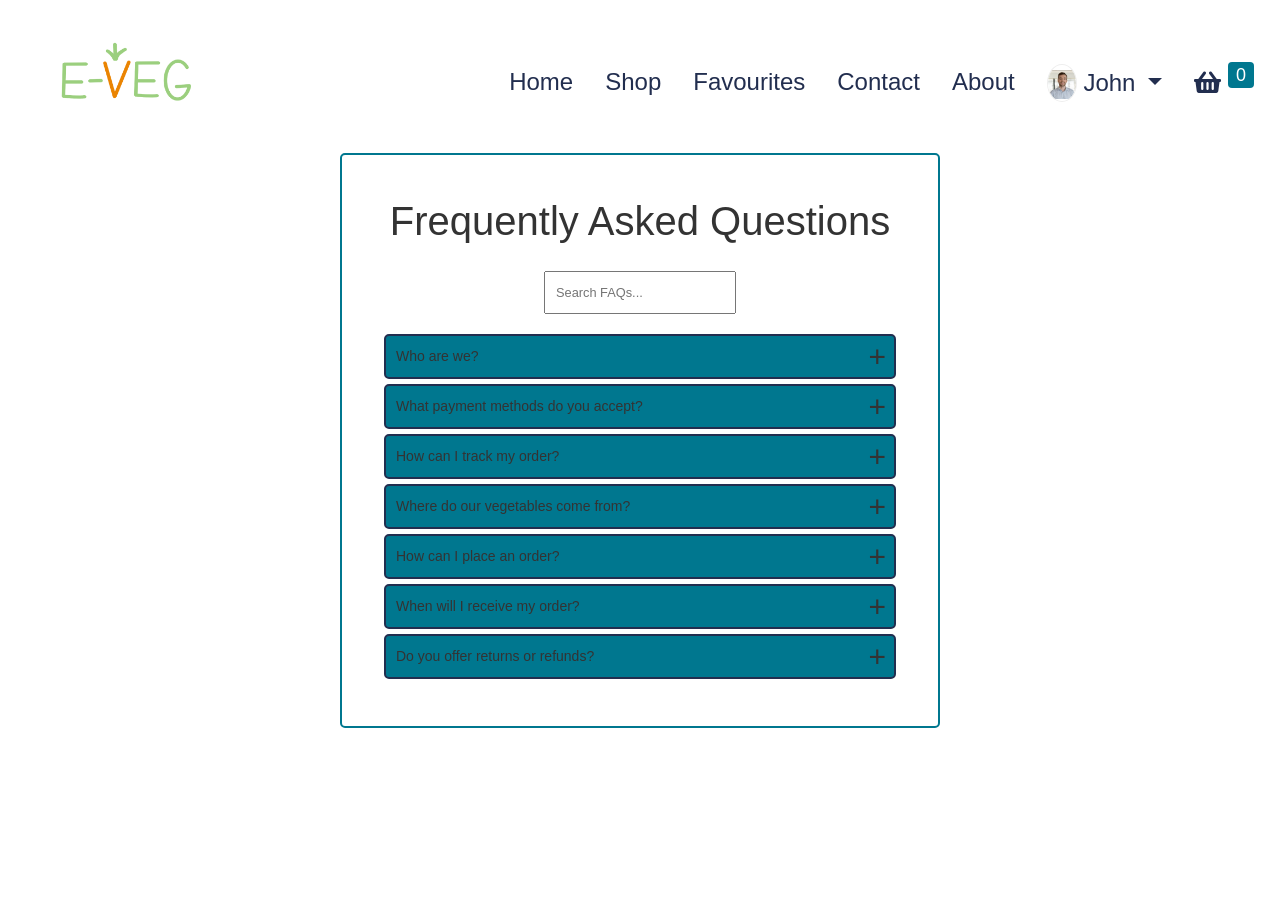
==== commit 8239da50: "Updated the checkout dropdown through all the pages" ====
--- a/eveg/about.html
+++ b/eveg/about.html
@@ -30,26 +30,21 @@
     <script type="text/javascript" src="products.js"></script>
     <script type="text/javascript" src="shop.js"></script>
     <title>FAQ Page</title>
-    <!-- <style>
-        /* body {
-            font-family: Arial, sans-serif;
-            line-height: 1.6;
-            margin: 20px;
-        } */
-
-        
-    </style> -->
-
+    <script>
+        $(document).ready(function () {
+            updateBasketAndDropdown();
+        });
+    </script>
 </head>
 
 <body>
     <div class="index-list">
         <div class="page-header">
             <div class="container">
-                <nav class="navbar fixed-top navbar-expand-md navbar-light bg-transparent" id="page-navigation">
+                <nav class="navbar fixed-top navbar-expand-lg navbar-light bg-transparent" id="page-navigation">
                     <!-- Navbar Brand -->
                     <a href="index.html" class="navbar-brand">
-                        <img class="logo" src="images/e_veg_logo.png"></img>
+                        <img class="logo" src="images/e_veg_logo.png">
                     </a>
 
                     <!-- Toggle Button -->
@@ -58,6 +53,7 @@
                         <span class="" role="button"><i class="fa fa-bars" aria-hidden="true"
                                 style="color: rgba(0,0,0,.5);"></i></span>
                     </button>
+
                     <!-- Navbar Menu -->
                     <div class="collapse navbar-collapse" id="navbarcollapse">
                         <ul class="navbar-nav ml-auto">
@@ -71,13 +67,13 @@
                                 <a href="favourites.html" class="nav-link">Favourites</a>
                             </li>
                             <!-- <li class="nav-item" style="color: black;">
-              <a href="register.html" class="nav-link">Register</a>
-            </li>
-            <li class="nav-item" style="color: black;">
-              <a href="login.html" class="nav-link">Login</a>
-            </li> -->
-                            <li class="nav-item" style="color: black;">
-                                <a href="contact.html"" class=" nav-link"><span>Contact</span></a>
+                  <a href="register.html" class="nav-link">Register</a>
+                </li>
+                <li class="nav-item" style="color: black;">
+                  <a href="login.html" class="nav-link">Login</a>
+                </li> -->
+                            <li class="nav-item" style="color: black;">
+                                <a href="contact.html" class="nav-link"><span>Contact</span></a>
                             </li>
                             <li class="nav-item" style="color: black;">
                                 <a href="about.html" class="nav-link"><span>About</span></a>
@@ -96,37 +92,40 @@
                                     <a class="dropdown-item" href="login.html">Login</a>
                                 </div>
                             </li>
-                            <li class="nav-item dropdown">
-                                <a href="javascript:void(0)" class="nav-link dropdown-toggle" data-toggle="dropdown"
-                                    aria-haspopup="true" aria-expanded="false">
-                                    <i class="fa fa-shopping-basket"></i> <span class="badge badge-primary"
-                                        id="totalItems">0</span>
-                                </a>
-                                <div class="dropdown-menu shopping-cart p-2">
-                                    <ul>
-                                        <li>
-                                            <div class="drop-title">Your Cart</div>
-                                        </li>
-                                        <li id="cartItemsContainer">
-                                            <!-- item list container filled with JS -->
-                                        </li>
-                                        <li>
-                                            <div class="drop-title d-flex justify-content-between">
-                                                <span>Total: </span>
-                                                <span class="text-primary"><strong>£<span
-                                                            id="totalPrice"></span></strong></span>
-                                            </div>
-                                        </li>
-                                        <li class="d-flex justify-content-between pl-3 pr-3 pt-3">
-                                            <span></span>
-                                            <button class="btn btn-lg"
-                                                onclick="window.location.href='checkout.html'">Checkout</button>
-                                        </li>
-                                    </ul>
-                                </div>
-                            </li>
                         </ul>
                     </div>
+                    <ul class="navbar-nav ml-auto">
+                        <li class="nav-item dropdown">
+                            <a href="javascript:void(0)" class="nav-link dropdown-toggle" data-toggle="dropdown"
+                                aria-haspopup="true" aria-expanded="false">
+                                <i class="fa fa-shopping-basket"></i> <span class="badge badge-primary"
+                                    id="totalItems">0</span>
+                            </a>
+                            <div class="dropdown-menu shopping-cart p-2 custom-dropdown-menu">
+                                <ul>
+                                    <li>
+                                        <div class="drop-title">Your Cart</div>
+                                    </li>
+                                    <li id="cartItemsContainer" class="overflow-auto max-height">
+                                        <!-- item list container filled with JS -->
+                                    </li>
+                                    <li>
+                                        <div class="drop-title d-flex justify-content-between">
+                                            <span>Total: </span>
+                                            <span class="text-primary"><strong>£<span
+                                                        id="totalPrice"></span></strong></span>
+                                        </div>
+                                    </li>
+                                    <li class="d-flex justify-content-between pl-3 pr-3 pt-3">
+                                        <span></span>
+                                        <button class="btn btn-lg"
+                                            onclick="window.location.href='checkout.html'">Checkout</button>
+                                    </li>
+                                </ul>
+                            </div>
+                        </li>
+                    </ul>
+
             </div>
             </nav>
         </div>
--- a/eveg/common.css
+++ b/eveg/common.css
@@ -17,7 +17,7 @@
     padding: 0.25rem 0.5rem;
 }
 .container a {
-    color: var(--colour-5);
+    color: var(--colour-4);
 }
 
 .productBasketWrapper {
